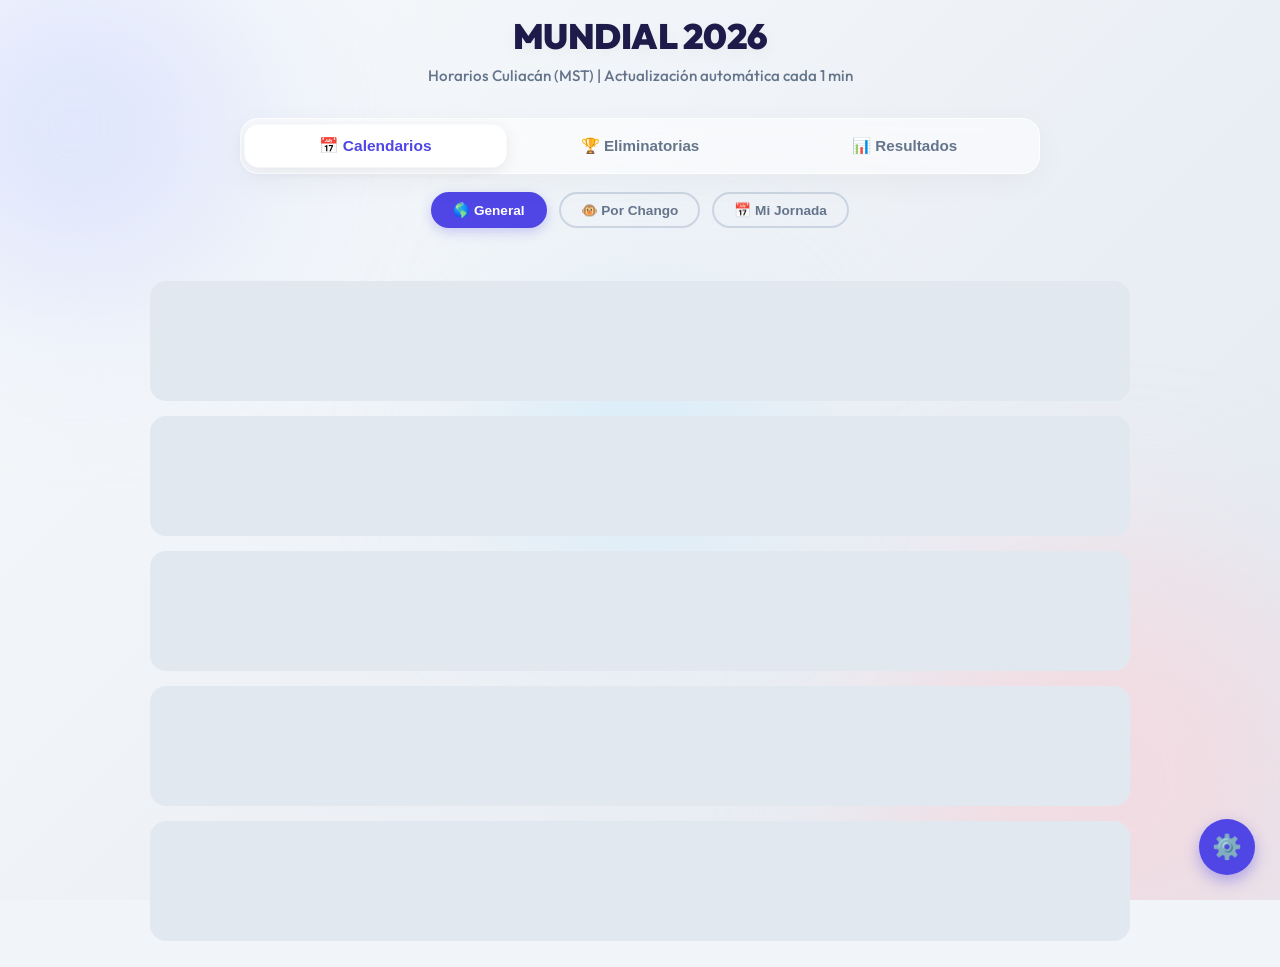
==== index.html @ 0453f8b0 "se agrega arquitectura de carpetas" ====
<!DOCTYPE html>
<html lang="es">
<head>
    <meta charset="UTF-8">
    <meta name="viewport" content="width=device-width, initial-scale=1.0, maximum-scale=1.0, user-scalable=no, viewport-fit=cover">
    <meta name="mobile-web-app-capable" content="yes">
    <meta name="apple-mobile-web-app-status-bar-style" content="black-translucent">
    <title>Quiniela Mundial 2026</title>
    
    <link rel="stylesheet" href="style.css">
    
    <link rel="manifest" href="public/manifest.json">
    <meta name="theme-color" content="#f1f5f9">
    <meta name="apple-mobile-web-app-capable" content="yes">
    <meta name="apple-mobile-web-app-status-bar-style" content="black-translucent">
    <meta name="apple-mobile-web-app-title" content="Mundial 2026">
    
    <link rel="apple-touch-icon" sizes="60x60" href="/icons/ios/60.png">
    <link rel="apple-touch-icon" sizes="76x76" href="/icons/ios/76.png">
    <link rel="apple-touch-icon" sizes="120x120" href="/icons/ios/120.png">
    <link rel="apple-touch-icon" sizes="152x152" href="/icons/ios/152.png">
    <link rel="apple-touch-icon" sizes="167x167" href="/icons/ios/167.png">
    <link rel="apple-touch-icon" sizes="180x180" href="/icons/ios/180.png">

    <script src="https://www.gstatic.com/firebasejs/10.7.1/firebase-app-compat.js"></script>
    <script src="https://www.gstatic.com/firebasejs/10.7.1/firebase-messaging-compat.js"></script>
    <script src="https://cdn.jsdelivr.net/npm/chart.js"></script>
    <script src="https://cdn.jsdelivr.net/npm/canvas-confetti@1.6.0/dist/confetti.browser.min.js"></script>
</head>
<body>

<div class="bg-orbs">
    <div class="orb orb-1"></div>
    <div class="orb orb-2"></div>
    <div class="orb orb-3"></div>
</div>

<!-- Overlay de carga eliminado en favor de Skeleton Screens -->

<div id="celebracion-modal" class="celebracion-overlay">
    <div class="celebracion-content">
        <h2 id="cel-titulo"><span id="cel-titulo-texto"></span> <span id="cel-titulo-emoji"></span></h2>
        <div class="cel-sticker-container">
            <img id="cel-sticker" src="" alt="Celebration Sticker" style="display: none;">
        </div>
        <p id="cel-mensaje"></p>
        <button class="cel-btn-cerrar" onclick="cerrarCelebracion()">¡Genial!</button>
    </div>
</div>

<div id="partialLoader" class="partial-loader">
    <div class="spinner-small"></div>
    <span>Actualizando...</span>
</div>

<div class="header-container">
    <h1>Mundial 2026</h1>
    <div class="subtitle">Horarios Culiacán (MST) | Actualización automática cada 1 min</div>
</div>

<div class="nav-container">
    <div class="main-tabs">
        <div class="tabs-principales">
            <button class="m-tab active" id="m-calendarios" onclick="setMain('calendarios')">📅 Calendarios</button>
            <button class="m-tab" id="m-eliminatorias" onclick="setMain('eliminatorias')">🏆 Eliminatorias</button>
            <button class="m-tab" id="m-resultados" onclick="setMain('resultados')">📊 Resultados</button>
        </div>
    </div>
    
    <!-- Sub-tabs para Calendarios (incluye General, Por Chango y Mi Jornada) -->
    <div class="sub-tabs" id="sub-calendarios">
        <button class="s-tab active" id="s-cal-general" onclick="setSub('cal-general')">🌎 General</button>
        <button class="s-tab" id="s-cal-chango" onclick="setSub('cal-chango')">🐵 Por Chango</button>
        <button class="s-tab" id="s-cal-mijornada" onclick="setSub('cal-mijornada')">📅 Mi Jornada</button>
    </div>
    
    <!-- Sub-tabs para Resultados -->
    <div class="sub-tabs" id="sub-resultados" style="display: none;">
        <button class="s-tab active" id="s-res-grupos" onclick="setSub('res-grupos')">🎯 Grupos</button>
        <button class="s-tab" id="s-res-chango" onclick="setSub('res-chango')">📈 Por Chango</button>
    </div>
</div>

<div class="contenedor-vistas">
    
    <!-- Vista General (Calendario) -->
    <div id="vista-cal-general" class="vista active">
        <div class="skeleton-wrapper">
            <div class="skeleton-card"></div>
            <div class="skeleton-card"></div>
            <div class="skeleton-card"></div>
            <div class="skeleton-card"></div>
            <div class="skeleton-card"></div>
        </div>
    </div>
    
    <!-- Vista Por Chango (Calendario) -->
    <div id="vista-cal-chango" class="vista">
        <details class="chango-seccion" id="sec-Jona"><summary>🐵 Jona (18 Partidos)</summary><div class="lista-partidos-chango" id="lista-pers-Jona"></div></details>
        <details class="chango-seccion" id="sec-David"><summary>🦍 David (18 Partidos)</summary><div class="lista-partidos-chango" id="lista-pers-David"></div></details>
        <details class="chango-seccion" id="sec-Raúl"><summary>🦧 Raúl (18 Partidos)</summary><div class="lista-partidos-chango" id="lista-pers-Raúl"></div></details>
        <details class="chango-seccion" id="sec-Sergio"><summary>🐒 Sergio (18 Partidos)</summary><div class="lista-partidos-chango" id="lista-pers-Sergio"></div></details>
    </div>
    
    <!-- Vista Mi Jornada (ahora como sub-vista de Calendarios) -->
    <div id="vista-cal-mijornada" class="vista">
        <div class="seccion-contenedor">
            <h3 class="seccion-titulo">📅 Próximos partidos</h3>
            <div class="selector-chango" id="selector-chango">
                <button class="btn-chango" data-chango="Jona" onclick="seleccionarChango('Jona')">🐵 Jona</button>
                <button class="btn-chango" data-chango="David" onclick="seleccionarChango('David')">🦍 David</button>
                <button class="btn-chango" data-chango="Raúl" onclick="seleccionarChango('Raúl')">🦧 Raúl</button>
                <button class="btn-chango" data-chango="Sergio" onclick="seleccionarChango('Sergio')">🐒 Sergio</button>
            </div>
            <div id="proximos-partidos-container" class="proximos-partidos"></div>
        </div>
    </div>
    
    <!-- Vista Eliminatorias -->
    <div id="vista-cal-eliminatorias" class="vista">
        <!-- Bracket (arriba) -->
        <div class="bracket-wrapper" id="bracket-wrapper">
            <!-- Bracket generado por JS -->
        </div>
        <!-- Estadísticas (abajo) -->
        <div class="seccion-contenedor" id="estadisticas-eliminatorias" style="margin-top: 25px;">
            <h3 class="seccion-titulo">📊 Equipos por Chango en Eliminatorias</h3>
            <div id="eliminatorias-stats-container"></div>
        </div>
    </div>

    
    <!-- Vista Grupos (Resultados) -->
    <div id="vista-res-grupos" class="vista"></div>
    
    <!-- Vista Por Chango (Resultados) -->
    <div id="vista-res-chango" class="vista">
        <div class="seccion-contenedor">
            <h3 class="seccion-titulo">📈 Evolución de Puntos</h3>
            <div style="height: 300px; position: relative;">
                <canvas id="chart-evolucion"></canvas>
            </div>
        </div>
        <div class="seccion-grid-charts">
            <div class="seccion-contenedor">
                <h3 class="seccion-titulo">⚽ Balance de Goles</h3>
                <div style="height: 250px; position: relative;">
                    <canvas id="chart-goles"></canvas>
                </div>
            </div>
            <div class="seccion-contenedor">
                <h3 class="seccion-titulo">🏆 Rendimiento Global</h3>
                <div id="grafica-changos"></div>
            </div>
        </div>
        <div class="seccion-contenedor">
            <h3 class="seccion-titulo">📊 Tabla General</h3>
            <div style="overflow-x:auto;">
                <table class="tabla-stats">
                    <thead><tr><th style="text-align:left;">Chango</th><th>PJ</th><th>G</th><th>E</th><th>P</th><th>GF</th><th>DG</th><th>Pts</th></tr></thead>
                    <tbody id="tabla-body-changos"></tbody>
                </table>
            </div>
        </div>
        <div class="seccion-contenedor" id="estadisticas-avanzadas">
            <h3 class="seccion-titulo">📈 Stats Avanzadas</h3>
            <div id="stats-avanzadas-container"></div>
            <div id="curiosidades-container"></div>
        </div>
    </div>
    
    <!-- Antigua vista Mi Jornada ya no se usa como principal, la reemplazamos por cal-mijornada -->
</div>

<script src="src/data/basedatosH2H.js"></script>
<script src="src/data/dic.js"></script>
<script src="src/data/equiposdatos.js"></script>
<script src="src/services/rawcalendario.js"></script>
<script>
    // ==================== LÓGICA PRINCIPAL ====================
    let resultadosEnVivo = {};
    let horariosJSON = {};
    let sedesJSON = {};
    let eliminatoriasDatos = { R32: [], R16: [], QF: [], SF: [], F: [] };
    let intervalAutoActualizar;
    let chartEvolucion = null;
    let chartGoles = null;
    let partidosPorChangoDetalle = {};
    let climaSedes = {};
    let equiposEliminadosGlobal = new Set();

    const coordenadasCiudades = {
        "mexico city": { lat: 19.4326, lon: -99.1332, name: "Mexico City" },
        "ciudad de méxico": { lat: 19.4326, lon: -99.1332, name: "Mexico City" },
        "mexico df": { lat: 19.4326, lon: -99.1332, name: "Mexico City" },
        "guadalajara": { lat: 20.6790, lon: -103.3496, name: "Guadalajara" },
        "zapopan": { lat: 20.6790, lon: -103.3496, name: "Guadalajara" },
        "monterrey": { lat: 25.6866, lon: -100.3161, name: "Monterrey" },
        "guadalupe": { lat: 25.6866, lon: -100.3161, name: "Monterrey" },
        "vancouver": { lat: 49.2827, lon: -123.1207, name: "Vancouver" },
        "toronto": { lat: 43.6532, lon: -79.3832, name: "Toronto" },
        "new york": { lat: 40.8340, lon: -74.0971, name: "New York/New Jersey" },
        "new jersey": { lat: 40.8340, lon: -74.0971, name: "New York/New Jersey" },
        "east rutherford": { lat: 40.8340, lon: -74.0971, name: "New York/New Jersey" },
        "dallas": { lat: 32.7357, lon: -97.1081, name: "Dallas" },
        "arlington": { lat: 32.7357, lon: -97.1081, name: "Dallas" },
        "kansas city": { lat: 39.0997, lon: -94.5786, name: "Kansas City" },
        "houston": { lat: 29.7604, lon: -95.3698, name: "Houston" },
        "atlanta": { lat: 33.7490, lon: -84.3880, name: "Atlanta" },
        "los angeles": { lat: 33.9617, lon: -118.3531, name: "Los Angeles" },
        "inglewood": { lat: 33.9617, lon: -118.3531, name: "Los Angeles" },
        "philadelphia": { lat: 39.9526, lon: -75.1652, name: "Philadelphia" },
        "seattle": { lat: 47.6062, lon: -122.3321, name: "Seattle" },
        "san francisco": { lat: 37.3541, lon: -121.9552, name: "San Francisco Bay Area" },
        "santa clara": { lat: 37.3541, lon: -121.9552, name: "San Francisco Bay Area" },
        "boston": { lat: 42.0654, lon: -71.2484, name: "Boston" },
        "foxborough": { lat: 42.0654, lon: -71.2484, name: "Boston" },
        "miami": { lat: 25.9420, lon: -80.2456, name: "Miami" },
        "miami gardens": { lat: 25.9420, lon: -80.2456, name: "Miami" }
    };

    function calcularEquiposEliminados() {
        equiposEliminadosGlobal.clear();
        
        Object.values(eliminatoriasPorMatchNumber).forEach(p => {
            if (p.status === 'FINISHED' && p.home && p.away) {
                const t1Normal = traducirEquipo(p.home);
                const t2Normal = traducirEquipo(p.away);
                
                // Verificamos si hubo penales
                if (p.hPen !== null && p.aPen !== null) {
                    if (p.hPen > p.aPen) equiposEliminadosGlobal.add(t2Normal);
                    else if (p.aPen > p.hPen) equiposEliminadosGlobal.add(t1Normal);
                } else {
                    // Verificamos goles regulares o prórroga
                    if (p.hScore > p.aScore) equiposEliminadosGlobal.add(t2Normal);
                    else if (p.aScore > p.hScore) equiposEliminadosGlobal.add(t1Normal);
                }
            }
        });
    }

    function buscarCoordenadas(ciudad) {
        if (!ciudad) return null;
        const norm = ciudad.toLowerCase().trim();
        for (let key in coordenadasCiudades) {
            if (norm.includes(key) || key.includes(norm)) {
                return coordenadasCiudades[key];
            }
        }
        return null;
    }

    function obtenerClimaParaSede(sede) {
        if (!sede) return null;
        const coord = buscarCoordenadas(sede);
        if (!coord) return null;
        return climaSedes[coord.name] || null;
    }

    function obtenerIconoClima(codigo) {
        if (codigo === 0) return { icon: '☀️', desc: 'Despejado' };
        if ([1, 2, 3].includes(codigo)) return { icon: '⛅', desc: 'Nublado' };
        if ([45, 48].includes(codigo)) return { icon: '🌫️', desc: 'Niebla' };
        if ([51, 53, 55, 56, 57, 61, 63, 65, 66, 67, 80, 81, 82].includes(codigo)) return { icon: '🌧️', desc: 'Lluvia' };
        if ([71, 73, 75, 77, 85, 86].includes(codigo)) return { icon: '❄️', desc: 'Nieve' };
        if ([95, 96, 99].includes(codigo)) return { icon: '⛈️', desc: 'Tormenta' };
        return { icon: '🌡️', desc: 'Clima' };
    }

    async function cargarClimaSedes() {
        const cached = localStorage.getItem('climaSedesCache');
        if (cached) {
            try {
                const parsed = JSON.parse(cached);
                if (Date.now() - parsed.timestamp < 30 * 60 * 1000) { // 30 minutos
                    Object.assign(climaSedes, parsed.data);
                    actualizarBadgesClima();
                    return;
                }
            } catch (e) {}
        }

        const ciudadesUnicasMap = {};
        for (let key in coordenadasCiudades) {
            const c = coordenadasCiudades[key];
            ciudadesUnicasMap[c.name] = { lat: c.lat, lon: c.lon };
        }
        const ciudades = Object.keys(ciudadesUnicasMap).map(name => ({ name, ...ciudadesUnicasMap[name] }));
        
        try {
            const lats = ciudades.map(c => c.lat).join(',');
            const lons = ciudades.map(c => c.lon).join(',');
            const response = await fetch(`https://api.open-meteo.com/v1/forecast?latitude=${lats}&longitude=${lons}&current_weather=true`);
            if (!response.ok) throw new Error("Error en Open-Meteo");
            const data = await response.json();
            
            const results = Array.isArray(data) ? data : [data];
            results.forEach((res, index) => {
                if (res && res.current_weather) {
                    const c = ciudades[index];
                    const infoClima = obtenerIconoClima(res.current_weather.weathercode);
                    climaSedes[c.name] = {
                        temp: Math.round(res.current_weather.temperature),
                        icon: infoClima.icon,
                        desc: infoClima.desc
                    };
                }
            });
            localStorage.setItem('climaSedesCache', JSON.stringify({ timestamp: Date.now(), data: climaSedes }));
            actualizarBadgesClima();
        } catch (error) {
            console.error("Error al cargar clima:", error);
        }
    }

    function actualizarBadgesClima() {
        document.querySelectorAll('.clima-badge-inline').forEach(span => {
            const sede = span.getAttribute('data-sede');
            const climaInfo = obtenerClimaParaSede(sede);
            if (climaInfo) {
                span.innerHTML = ` <span class="clima-badge-item" title="${climaInfo.desc}">${climaInfo.icon} ${climaInfo.temp}°C</span>`;
                span.style.opacity = '1';
            }
        });
    }
    
    function renderizarBracketDefinitivo() {
        const wrapper = document.getElementById('bracket-wrapper');
        if (!wrapper) return;

        // EL MAPA MAESTRO: Completamente infalible.
        // Usamos los números oficiales (MatchNumber) agrupados exactamente como la FIFA los cruza.
        const layout = [
            { nombre: '16vos (Izq)', clase: 'col-16-izq', partidos: [74, 77, 73, 75, 83, 84, 81, 82] },
            { nombre: '8vos (Izq)',  clase: 'col-8-izq',  partidos: [89, 90, 93, 94] },
            { nombre: '4tos (Izq)',  clase: 'col-4-izq',  partidos: [97, 98] },
            { nombre: 'Semi (Izq)',  clase: 'col-2-izq',  partidos: [101] },
            { nombre: 'FINAL',       clase: 'col-final',  partidos: [104, 103] },
            { nombre: 'Semi (Der)',  clase: 'col-2-der',  partidos: [102] },
            { nombre: '4tos (Der)',  clase: 'col-4-der',  partidos: [99, 100] },
            { nombre: '8vos (Der)',  clase: 'col-8-der',  partidos: [91, 92, 95, 96] },
            { nombre: '16vos (Der)', clase: 'col-16-der', partidos: [76, 78, 79, 80, 86, 88, 85, 87] }
        ];

        let html = '';

        layout.forEach(col => {
            html += `<div class="bracket-column ${col.clase}">
                        <div class="bracket-column-title">${col.nombre}</div>`;

            col.partidos.forEach(matchNum => {
                if (matchNum === 103) {
                    html += `<div style="text-align:center; font-size:0.7rem; font-weight:bold; color:#666; margin: 15px 0 5px 0; text-transform: uppercase;">3er Lugar</div>`;
                }
                const p = eliminatoriasPorMatchNumber[matchNum];

                if (p) {
                    // Si el equipo ya clasificó, mostramos su nombre. Si no, mostramos el código (Ej. 1A, W73)
                    const t1 = p.home || p.phA || 'TBD';
                    const t2 = p.away || p.phB || 'TBD';

                    // Buscamos a los dueños y las banderas (funcionará perfecto porque 't1' ya viene en español)
                    function buscarEquipo(nombre) {
                        if (equiposDatos[nombre]) return equiposDatos[nombre];
                        // Intenta buscar ignorando acentos o variaciones leves
                        const claveNormalizada = Object.keys(equiposDatos).find(key => 
                            key.toLowerCase().normalize("NFD").replace(/[\u0300-\u036f]/g, "") === 
                            nombre.toLowerCase().normalize("NFD").replace(/[\u0300-\u036f]/g, "")
                        );
                        return equiposDatos[claveNormalizada] || null;
                    }

                    const t1Normal = traducirEquipo(t1);
                    const t2Normal = traducirEquipo(t2);

                    // Dentro del bucle de partidos:
                    const eq1 = buscarEquipo(t1Normal);
                    const eq2 = buscarEquipo(t2Normal);

                    const c1 = eq1 ? eq1.d : '';
                    const c2 = eq2 ? eq2.d : '';
                    const b1 = eq1 ? eq1.c : '';
                    const b2 = eq2 ? eq2.c : '';

                    const scr1 = p.hScore !== null ? p.hScore : '-';
                    const scr2 = p.aScore !== null ? p.aScore : '-';

                    // Aprovechamos tus clases CSS nativas (d-Jona, d-David, etc.)
                    let badge1 = c1 ? `<span class="bracket-chango-badge d-${c1}" style="font-size:0.6rem; padding:2px 4px; border-radius:4px; margin-left:5px;">${c1}</span>` : '';
                    let badge2 = c2 ? `<span class="bracket-chango-badge d-${c2}" style="font-size:0.6rem; padding:2px 4px; border-radius:4px; margin-left:5px;">${c2}</span>` : '';

                    let clsW1 = (p.hScore > p.aScore && p.status === 'FINISHED') ? 'winner' : '';
                    let clsW2 = (p.aScore > p.hScore && p.status === 'FINISHED') ? 'winner' : '';

                    // Agregamos la lógica para mostrar penales si existieron
                    let penalesHtml = '';
                    if (p.hPen !== null && p.aPen !== null) {
                        penalesHtml = `<div style="font-size:0.65rem; color:#888; text-align:center; margin-top:2px;">(Penales: ${p.hPen} - ${p.aPen})</div>`;
                        if (p.hPen > p.aPen) { clsW1 = 'winner'; clsW2 = ''; }
                        else if (p.aPen > p.hPen) { clsW2 = 'winner'; clsW1 = ''; }
                    }

                    const classElim1 = equiposEliminadosGlobal.has(t1Normal) ? 'equipo-eliminado' : '';
                    const classElim2 = equiposEliminadosGlobal.has(t2Normal) ? 'equipo-eliminado' : '';

                     html += `
                     <div class="bracket-match" id="bracket-match-${matchNum}">
                         <div class="bracket-team ${classElim1}">
                            ${b1 ? `<img src="https://flagcdn.com/w40/${b1}.png" class="bracket-flag" alt="${t1}">` : '<div class="bracket-flag" style="background:#eee"></div>'}
                            <span style="${!p.home ? 'color:#999; font-size:0.85rem;' : ''}">${traducirEquipo(t1)}</span> ${badge1}
                            <span class="bracket-score ${clsW1}">${scr1}</span>
                        </div>
                        <div class="bracket-team ${classElim2}">
                            ${b2 ? `<img src="https://flagcdn.com/w40/${b2}.png" class="bracket-flag" alt="${t2}">` : '<div class="bracket-flag" style="background:#eee"></div>'}
                            <span style="${!p.away ? 'color:#999; font-size:0.85rem;' : ''}">${traducirEquipo(t2)}</span> ${badge2}
                            <span class="bracket-score ${clsW2}">${scr2}</span>
                        </div>
                        ${penalesHtml}
                        ${p.status === 'LIVE' ? '<div class="bracket-info" style="color:#ef4444; font-weight:bold; font-size:0.75rem; text-align:center; margin-top:4px;">🔴 EN VIVO</div>' : ''}
                    </div>`;
                } else {
                    // Placeholder base de carga
                    html += `
                    <div class="bracket-match">
                        <div class="bracket-team"><div class="bracket-flag" style="background:#eee"></div><span style="color:#999">...</span></div>
                        <div class="bracket-team"><div class="bracket-flag" style="background:#eee"></div><span style="color:#999">...</span></div>
                    </div>`;
                }
            });
            html += `</div>`;
        });

        wrapper.innerHTML = html;
        
        // Centramos el scroll hacia la Gran Final automáticamente
        setTimeout(() => wrapper.scrollLeft = (wrapper.scrollWidth - wrapper.clientWidth) / 2, 100);
    }

    // ========== ESTADÍSTICAS DE ELIMINATORIAS POR CHANGO ==========
    function renderizarEstadisticasEliminatorias() {
        const container = document.getElementById('eliminatorias-stats-container');
        if (!container) return;

        // Definir etapas y rangos de MatchNumber
        const etapas = [
            { nombre: 'R32', min: 73, max: 88, label: '16vos' },
            { nombre: 'R16', min: 89, max: 96, label: '8vos' },
            { nombre: 'QF', min: 97, max: 100, label: '4tos' },
            { nombre: 'SF', min: 101, max: 102, label: 'Semi' },
            { nombre: 'F', min: 104, max: 104, label: 'Final' }
        ];

        const changos = ['Jona', 'David', 'Raúl', 'Sergio'];
        const emojis = { 'Jona': '🐵', 'David': '🦍', 'Raúl': '🦧', 'Sergio': '🐒' };

        // Inicializar estadísticas
        let stats = {};
        changos.forEach(ch => {
            stats[ch] = {};
            etapas.forEach(etapa => {
                stats[ch][etapa.nombre] = { vivos: 0, total: 0 };
            });
        });

        // Función auxiliar para buscar equipo
        function buscarEquipoElim(nombre) {
            if (equiposDatos[nombre]) return equiposDatos[nombre];
            const claveNormalizada = Object.keys(equiposDatos).find(key => 
                key.toLowerCase().normalize("NFD").replace(/[\u0300-\u036f]/g, "") === 
                nombre.toLowerCase().normalize("NFD").replace(/[\u0300-\u036f]/g, "")
            );
            return equiposDatos[claveNormalizada] || null;
        }

        // Recorrer todos los partidos de eliminatorias
        for (let matchNum in eliminatoriasPorMatchNumber) {
            const p = eliminatoriasPorMatchNumber[matchNum];
            if (!p) continue;
            const num = parseInt(matchNum, 10);
            // Determinar etapa por número de partido
            let etapaNombre = null;
            for (let e of etapas) {
                if (num >= e.min && num <= e.max) {
                    etapaNombre = e.nombre;
                    break;
                }
            }
            if (!etapaNombre) continue;

            // Equipos involucrados en el partido
            const equipos = [];
            if (p.home) equipos.push(p.home);
            if (p.away) equipos.push(p.away);

            equipos.forEach(equipo => {
                const eqInfo = buscarEquipoElim(traducirEquipo(equipo));
                if (!eqInfo) return;
                const chango = eqInfo.d;
                if (!chango || !stats[chango]) return;
                // Incrementar total
                stats[chango][etapaNombre].total++;
                // Si no está eliminado, contar como vivo
                if (!equiposEliminadosGlobal.has(traducirEquipo(equipo))) {
                    stats[chango][etapaNombre].vivos++;
                }
            });
        }

        // Generar HTML
        let html = `<div class="eliminatorias-stats-grid">`;

        // Cabecera
        html += `<div class="eliminatorias-stats-header">
                    <span>Chango</span>
                    ${etapas.map(e => `<span class="ronda-header">${e.label}</span>`).join('')}
                </div>`;

        // Filas por chango
        changos.forEach(ch => {
            html += `<div class="eliminatorias-stats-row">`;
            html += `<span class="eliminatorias-chango"><span class="chango-emoji">${emojis[ch]}</span> ${ch}</span>`;
            etapas.forEach(etapa => {
                const data = stats[ch][etapa.nombre];
                const vivos = data.vivos;
                const total = data.total;
                // Si total es 0, mostrar un guion
                const display = total > 0 ? `<span class="vivos">${vivos}</span><span class="total">/${total}</span>` : '—';
                html += `<span class="eliminatorias-count">${display}</span>`;
            });
            html += `</div>`;
        });

        html += `</div>`;
        container.innerHTML = html;
    }

    // Inicialización
    // Variables para estado anterior de estadísticas (notificaciones)
    let estadisticasAnteriores = null;
    let rachasAnteriores = null;
    let liderAnterior = null;
    let ultimoPartidoDelDia = {};

    const OBFUSCATED_CONFIG = "[base64]"; // string largo
    const SECRET_KEY = "MiClaveSecreta2026!";

    // Función de desofuscación
    function xorDecrypt(encryptedText, key) {
        let result = '';
        for (let i = 0; i < encryptedText.length; i++) {
            const charCode = encryptedText.charCodeAt(i) ^ key.charCodeAt(i % key.length);
            result += String.fromCharCode(charCode);
        }
        return result;
    }

    function getFirebaseConfig() {
        try {
            // Decodificar Base64 -> texto cifrado
            const encrypted = atob(OBFUSCATED_CONFIG);
            // Descifrar XOR -> JSON string
            const decrypted = xorDecrypt(encrypted, SECRET_KEY);
            // Parsear objeto
            return JSON.parse(decrypted);
        } catch (error) {
            console.error('Error al desofuscar la configuración:', error);
            return null;
        }
    }

    const firebaseConfig = getFirebaseConfig();
    if (!firebase.apps.length) {
        firebase.initializeApp(firebaseConfig);
    }
    const messaging = firebase.messaging();

    let serviceWorkerRegistration = null;

    async function registrarServiceWorker() {
        if ('serviceWorker' in navigator) {
            try {
                const registration = await navigator.serviceWorker.register('./firebase-messaging-sw.js');
                console.log('Service Worker registrado:', registration);
                serviceWorkerRegistration = registration;
            } catch (err) {
                console.error('Error al registrar SW:', err);
            }
        }
    }
    registrarServiceWorker();

    async function solicitarPermisoFCM() {
        try {
            if (!('Notification' in window)) {
                alert('Tu navegador no soporta notificaciones push.');
                return;
            }
            const permission = await Notification.requestPermission();
            if (permission !== 'granted') {
                alert('Necesitas permitir las notificaciones para recibir alertas');
                return;
            }
            if (!serviceWorkerRegistration) {
                await new Promise(resolve => setTimeout(resolve, 1000));
                if (!serviceWorkerRegistration) {
                    alert('El Service Worker no está listo. Intenta de nuevo en unos segundos.');
                    return;
                }
            }
            const vapidKey = 'BJYFgBfPbfuj6CIrLfgoSACHMTMHamp2X15xWiBVugFh0E5iP7IDqiNpT4U6nrJ7i4prC0haHd54Dn0mtxN0j40';
            const token = await messaging.getToken({ vapidKey, serviceWorkerRegistration });
            if (token) {
                console.log('Token FCM:', token);
                localStorage.setItem('fcm_token', token);
                alert('✅ Notificaciones push activadas correctamente');
            } else {
                alert('No se pudo obtener el token. Revisa la configuración.');
            }
        } catch (error) {
            console.error('Error al obtener token FCM:', error);
            alert('Error al activar notificaciones: ' + error.message);
        }
    }

    function enviarNotificacionLocal(titulo, cuerpo, tipo = 'general') {
        if (!('Notification' in window)) return;
        if (Notification.permission !== 'granted') return;
        if (document.visibilityState === 'visible') {
            new Notification(titulo, { body: cuerpo, icon: 'https://flagcdn.com/w160/mx.png' });
        } else {
            if (navigator.serviceWorker && navigator.serviceWorker.ready) {
                navigator.serviceWorker.ready.then(registration => {
                    registration.showNotification(titulo, {
                        body: cuerpo,
                        icon: 'https://flagcdn.com/w160/mx.png',
                        badge: 'https://flagcdn.com/w160/mx.png',
                        vibrate: [200, 100, 200]
                    });
                }).catch(err => console.error('Error con SW:', err));
            } else {
                new Notification(titulo, { body: cuerpo });
            }
        }
    }

    // Dark mode
    function toggleDarkMode() {
        document.body.classList.toggle('dark-mode');
        const isDark = document.body.classList.contains('dark-mode');
        document.querySelectorAll('.dark-mode-toggle').forEach(btn => {
            btn.textContent = isDark ? '☀️' : '🌙';
        });
        localStorage.setItem('darkMode', isDark);
    }
    if (localStorage.getItem('darkMode') === 'true') {
        document.body.classList.add('dark-mode');
        document.querySelectorAll('.dark-mode-toggle').forEach(btn => {
            btn.textContent = '☀️';
        });
    }

    function mostrarLoaderParcial(mostrar) {
        const loader = document.getElementById('partialLoader');
        if (loader) {
            if (mostrar) loader.classList.add('visible');
            else loader.classList.remove('visible');
        }
    }

    function traducirEquipo(nombreIngles) {
        if (!nombreIngles) return null;
        if (dic[nombreIngles]) return dic[nombreIngles];
        /* console.warn(`Nombre de equipo no traducido: ${nombreIngles}`); */
        return nombreIngles;
    }

    function renderizarGraficas(resultadosFinalizados, equiposDatos) {
        const changos = ['Jona', 'David', 'Raúl', 'Sergio'];
        
        // Colores que coinciden con style.css
        const colores = {
            'Jona': '#ef4444',   // Rojo
            'David': '#10b981',  // Esmeralda
            'Raúl': '#3b82f6',   // Azul
            'Sergio': '#f59e0b'  // Ámbar
        };

        // 1. Evolución de Puntos
        const resOrdenados = [...resultadosFinalizados].sort((a,b) => new Date(a.fecha) - new Date(b.fecha));
        let puntosAcumulados = { Jona: [0], David: [0], Raúl: [0], Sergio: [0] };

        resOrdenados.forEach(res => {
            const c1 = equiposDatos[res.t1]?.d;
            const c2 = equiposDatos[res.t2]?.d;
            
            const lastPts = {
                Jona: puntosAcumulados.Jona[puntosAcumulados.Jona.length - 1],
                David: puntosAcumulados.David[puntosAcumulados.David.length - 1],
                Raúl: puntosAcumulados.Raúl[puntosAcumulados.Raúl.length - 1],
                Sergio: puntosAcumulados.Sergio[puntosAcumulados.Sergio.length - 1]
            };

            puntosAcumulados.Jona.push(lastPts.Jona + (c1 === 'Jona' ? (res.g1 > res.g2 ? 3 : res.g1 === res.g2 ? 1 : 0) : (c2 === 'Jona' ? (res.g2 > res.g1 ? 3 : res.g1 === res.g2 ? 1 : 0) : 0)));
            puntosAcumulados.David.push(lastPts.David + (c1 === 'David' ? (res.g1 > res.g2 ? 3 : res.g1 === res.g2 ? 1 : 0) : (c2 === 'David' ? (res.g2 > res.g1 ? 3 : res.g1 === res.g2 ? 1 : 0) : 0)));
            puntosAcumulados.Raúl.push(lastPts.Raúl + (c1 === 'Raúl' ? (res.g1 > res.g2 ? 3 : res.g1 === res.g2 ? 1 : 0) : (c2 === 'Raúl' ? (res.g2 > res.g1 ? 3 : res.g1 === res.g2 ? 1 : 0) : 0)));
            puntosAcumulados.Sergio.push(lastPts.Sergio + (c1 === 'Sergio' ? (res.g1 > res.g2 ? 3 : res.g1 === res.g2 ? 1 : 0) : (c2 === 'Sergio' ? (res.g2 > res.g1 ? 3 : res.g1 === res.g2 ? 1 : 0) : 0)));
        });

        const labels = puntosAcumulados.Jona.map((_, i) => i === 0 ? 'Ini' : `P${i}`);

        if (chartEvolucion) chartEvolucion.destroy();
        const ctxEvol = document.getElementById('chart-evolucion').getContext('2d');
        chartEvolucion = new Chart(ctxEvol, {
            type: 'line',
            data: {
                labels: labels,
                datasets: changos.map(ch => ({
                    label: ch,
                    data: puntosAcumulados[ch],
                    borderColor: colores[ch],
                    backgroundColor: colores[ch] + '22',
                    tension: 0.3,
                    pointRadius: 2
                }))
            },
            options: {
                responsive: true,
                maintainAspectRatio: false,
                plugins: { legend: { position: 'bottom', labels: { boxWidth: 12, font: { size: 10 } } } },
                scales: { 
                    y: { beginAtZero: true, ticks: { stepSize: 3, font: { size: 10 } } },
                    x: { ticks: { font: { size: 9 } } }
                }
            }
        });

        // 2. Balance de Goles
        let golesFavor = { Jona: 0, David: 0, Raúl: 0, Sergio: 0 };
        let golesContra = { Jona: 0, David: 0, Raúl: 0, Sergio: 0 };

        resultadosFinalizados.forEach(res => {
            const c1 = equiposDatos[res.t1]?.d;
            const c2 = equiposDatos[res.t2]?.d;
            if (c1) { golesFavor[c1] += res.g1; golesContra[c1] += res.g2; }
            if (c2) { golesFavor[c2] += res.g2; golesContra[c2] += res.g1; }
        });

        if (chartGoles) chartGoles.destroy();
        const ctxGoles = document.getElementById('chart-goles').getContext('2d');
        chartGoles = new Chart(ctxGoles, {
            type: 'bar',
            data: {
                labels: changos,
                datasets: [
                    {
                        label: 'Favor',
                        data: changos.map(ch => golesFavor[ch]),
                        backgroundColor: '#10b981'
                    },
                    {
                        label: 'Contra',
                        data: changos.map(ch => golesContra[ch]),
                        backgroundColor: '#ef4444'
                    }
                ]
            },
            options: {
                responsive: true,
                maintainAspectRatio: false,
                plugins: { legend: { position: 'bottom', labels: { boxWidth: 12, font: { size: 10 } } } },
                scales: { 
                    y: { beginAtZero: true, ticks: { font: { size: 10 } } },
                    x: { ticks: { font: { size: 10 } } }
                }
            }
        });
    }

    async function actualizarResultados(manual = false, fromCache = false, rawData = null) {
        const estadoAnterior = JSON.parse(JSON.stringify(resultadosEnVivo));
        if (manual) {
            mostrarLoaderParcial(true);
        } else if (!fromCache) {
            mostrarLoaderParcial(true);
        }
        try {
            let data;
            if (fromCache && rawData) {
                data = rawData;
            } else {
                const response = await fetch("https://play.fifa.com/json/fantasy/rounds.json");
                if (!response.ok) throw new Error(`HTTP ${response.status}`);
                data = await response.json();
                localStorage.setItem('fifaRoundsCache', JSON.stringify(data));
            }
            const nuevosResultados = {};
            const nuevosHorarios = {};
            const sedesJSON_tmp = {};
            const nuevosEliminatorias = { R32: [], R16: [], QF: [], SF: [], F: [] };
            for (const ronda of data) {
                if (!ronda.tournaments || !Array.isArray(ronda.tournaments)) continue;
                for (const m of ronda.tournaments) {
                    const local = traducirEquipo(m.homeSquadName);
                    const visita = traducirEquipo(m.awaySquadName);
                    if (!local || !visita) continue;
                    const status = (m.status || '').toUpperCase();
                    const isComplete = ['COMPLETE', 'FINISHED', 'PLAYED'].includes(status);
                    const isLive = ['PLAYING', 'LIVE', 'IN_PROGRESS'].includes(status);
                    const isKnockout = ['R32', 'R16', 'QF', 'SF', 'F'].includes(ronda.stage); // Identificador de fase eliminatoria
                    const key = `${local}-${visita}`;

                    if (m.date) nuevosHorarios[key] = new Date(m.date);
                    if (m.venueCity) sedesJSON_tmp[key] = m.venueCity;

                    if (isComplete) {
                        nuevosResultados[key] = { g1: parseInt(m.homeScore,10), g2: parseInt(m.awayScore,10), status: 'FINISHED', minute: null, isLive: false, isKnockout: isKnockout };
                    } else if (isLive && m.homeScore !== null && m.awayScore !== null) {
                        nuevosResultados[key] = { g1: parseInt(m.homeScore,10), g2: parseInt(m.awayScore,10), status: 'LIVE', minute: m.minutes || 0, isLive: true, isKnockout: isKnockout };
                    } else {
                        nuevosResultados[key] = { status: 'SCHEDULED', isLive: false, isKnockout: isKnockout };
                    }
                    
                    // Almacenar datos para la llave de eliminatorias
                    if (['R32', 'R16', 'QF', 'SF', 'F'].includes(ronda.stage)) {
                        nuevosEliminatorias[ronda.stage].push({
                            id: m.id,
                            home: local || 'TBD',
                            homeOrig: m.homeSquadName || 'TBD',
                            away: visita || 'TBD',
                            awayOrig: m.awaySquadName || 'TBD',
                            hScore: m.homeScore,
                            aScore: m.awayScore,
                            status: status,
                            isLive: isLive
                        });
                    }
                }
            }
            
            // Notificaciones de partidos
            for (const key in nuevosResultados) {
                const anterior = estadoAnterior[key];
                const actual = nuevosResultados[key];
                if (anterior && actual) {
                    const [t1, t2] = key.split('-');
                    const chango1 = equiposDatos[t1]?.d || 'Desconocido';
                    const chango2 = equiposDatos[t2]?.d || 'Desconocido';
                    if (anterior.g1 !== undefined && actual.g1 !== undefined && (anterior.g1 !== actual.g1 || anterior.g2 !== actual.g2)) {
                        const nuevoGol = actual.g1 > (anterior.g1 || 0) ? t1 : (actual.g2 > (anterior.g2 || 0) ? t2 : null);
                        if (nuevoGol) {
                            const changoQueAnota = (nuevoGol === t1) ? chango1 : chango2;
                            const changoRival = (nuevoGol === t1) ? chango2 : chango1;
                            const mensaje = `⚽ ${changoQueAnota} anotó con ${nuevoGol}! (vs ${changoRival})`;
                            enviarNotificacionLocal('⚽ ¡GOL!', mensaje, 'gol');
                        }
                    }
                    if (anterior.status !== 'LIVE' && actual.status === 'LIVE') {
                        const mensaje = `🎺 Comienza ${t1} (${chango1}) vs ${t2} (${chango2})`;
                        enviarNotificacionLocal('🎺 Partido en vivo', mensaje, 'inicio');
                    }
                    if (anterior.status !== 'FINISHED' && actual.status === 'FINISHED') {
                        const resultado = `${actual.g1} - ${actual.g2}`;
                        let mensaje = `🏁 Final: ${t1} ${resultado} ${t2}`;
                        if (actual.g1 > actual.g2) mensaje += ` – ¡Victoria para ${chango1}!`;
                        else if (actual.g2 > actual.g1) mensaje += ` – ¡Victoria para ${chango2}!`;
                        else mensaje += ` – Empate entre ${chango1} y ${chango2}`;
                        enviarNotificacionLocal('🏁 Partido finalizado', mensaje, 'fin');
                    }
                }
            }

            const nuevasStatsCompleto = calcularStatsDesdeResultados(nuevosResultados, equiposDatos, nuevosHorarios);
            const nuevasStats = nuevasStatsCompleto.stats;
            const nuevasRachas = nuevasStatsCompleto.rachas;
            const ordenStats = Object.values(nuevasStats).sort((a,b) => b.pts - a.pts || (b.gf-b.gc) - (a.gf-a.gc) || b.gf - a.gf);
            const nuevoLider = ordenStats[0]?.nombre;
            
            if (liderAnterior && nuevoLider && liderAnterior !== nuevoLider) {
                const nuevoPts = nuevasStats[nuevoLider].pts;
                const anteriorPts = estadisticasAnteriores?.[liderAnterior]?.pts || 0;
                enviarNotificacionLocal('🏆 ¡Nuevo líder!', `${nuevoLider} supera a ${liderAnterior} con ${nuevoPts} puntos (antes ${anteriorPts})`, 'general');
            }
            if (rachasAnteriores) {
                for (let chango of ['Jona','David','Raúl','Sergio']) {
                    const rachaActual = nuevasRachas[chango] || [];
                    const rachaAnterior = rachasAnteriores[chango] || [];
                    if (rachaActual.length >= 3 && rachaActual.slice(-3).every(r => r === 'G') &&
                        (!rachaAnterior.length || rachaAnterior.slice(-3).some(r => r !== 'G'))) {
                        enviarNotificacionLocal('🔥 ¡Racha imparable!', `${chango} lleva 3 victorias consecutivas`, 'general');
                    }
                    if (rachaActual.length >= 2 && rachaActual.slice(-2).every(r => r === 'P') &&
                        (!rachaAnterior.length || rachaAnterior.slice(-2).some(r => r !== 'P'))) {
                        enviarNotificacionLocal('⚠️ Mala racha', `${chango} suma 2 derrotas seguidas`, 'general');
                    }
                }
            }
            if (estadisticasAnteriores) {
                for (let chango of ['Jona','David','Raúl','Sergio']) {
                    const gfActual = nuevasStats[chango].gf;
                    const gfAnterior = estadisticasAnteriores[chango]?.gf || 0;
                    if (gfActual > gfAnterior && gfActual % 5 === 0 && gfActual !== gfAnterior) {
                        enviarNotificacionLocal('🎯 Hito de goles', `${chango} alcanzó los ${gfActual} goles a favor`, 'general');
                    }
                }
            }
            for (const key in nuevosResultados) {
                const anterior = estadoAnterior[key];
                const actual = nuevosResultados[key];
                if (anterior && actual && actual.isLive && actual.minute && actual.minute >= 85) {
                    if (anterior.g1 !== undefined && actual.g1 !== undefined && (anterior.g1 !== actual.g1 || anterior.g2 !== actual.g2)) {
                        const [t1, t2] = key.split('-');
                        const ganaLocalActual = actual.g1 > actual.g2;
                        const ganaVisitanteActual = actual.g2 > actual.g1;
                        const anteriorLocalGanaba = anterior.g1 > anterior.g2;
                        const anteriorVisitanteGanaba = anterior.g2 > anterior.g1;
                        if ((!anteriorLocalGanaba && ganaLocalActual) || (!anteriorVisitanteGanaba && ganaVisitanteActual)) {
                            const equipoGanador = ganaLocalActual ? t1 : t2;
                            const changoGanador = equiposDatos[equipoGanador]?.d || 'desconocido';
                            enviarNotificacionLocal('⏱️ Remontada agónica', `${equipoGanador} (${changoGanador}) dio vuelta al partido en el minuto ${actual.minute}`, 'gol');
                        }
                    }
                }
            }
            const hoyStr = new Date().toDateString();
            const partidosHoy = [];
            for (const key in nuevosResultados) {
                const partido = nuevosResultados[key];
                if (partido.status === 'FINISHED') {
                    const fechaPartido = getHorario(key.split('-')[0], key.split('-')[1]);
                    if (fechaPartido && fechaPartido.toDateString() === hoyStr) partidosHoy.push(key);
                }
            }
            let quedanPartidosHoy = false;
            for (const key in nuevosResultados) {
                const partido = nuevosResultados[key];
                const fechaPartido = getHorario(key.split('-')[0], key.split('-')[1]);
                if (fechaPartido && fechaPartido.toDateString() === hoyStr && (partido.status === 'SCHEDULED' || partido.status === 'LIVE')) {
                    quedanPartidosHoy = true;
                    break;
                }
            }
            if (!quedanPartidosHoy && partidosHoy.length > 0 && (!ultimoPartidoDelDia[hoyStr] || ultimoPartidoDelDia[hoyStr] !== partidosHoy.length)) {
                const totalGoles = Object.values(nuevosResultados).reduce((acc, p) => acc + (p.g1 || 0) + (p.g2 || 0), 0);
                enviarNotificacionLocal('📆 Fin de la jornada', `Hoy hubo ${partidosHoy.length} partidos, ${totalGoles} goles. Líder: ${nuevoLider} (${nuevasStats[nuevoLider]?.pts} pts)`, 'general');
                ultimoPartidoDelDia[hoyStr] = partidosHoy.length;
            }
            
            estadisticasAnteriores = JSON.parse(JSON.stringify(nuevasStats));
            rachasAnteriores = JSON.parse(JSON.stringify(nuevasRachas));
            liderAnterior = nuevoLider;
            
            resultadosEnVivo = nuevosResultados;
            horariosJSON = nuevosHorarios;
            sedesJSON = sedesJSON_tmp;
            eliminatoriasDatos = nuevosEliminatorias;
            construirInterfaz();
            renderizarBracketDefinitivo();
            renderizarEstadisticasEliminatorias();
        } catch (error) {
            console.error("Error al obtener datos FIFA:", error);
            if (!manual && !fromCache && !localStorage.getItem('fifaRoundsCache')) alert("No se pudo actualizar. Revisa tu conexión.");
        } finally {
            if (!fromCache) mostrarLoaderParcial(false);
        }
    }

    let eliminatoriasPorMatchNumber = {};

    async function cargarBracketOficial(fromCache = false, rawData = null) {
        try {
            let data;
            if (fromCache && rawData) {
                data = rawData;
            } else {
                const response = await fetch("https://api.fifa.com/api/v3/seasonbracket/season/285023?language=es");
                data = await response.json();
                localStorage.setItem('fifaBracketCache', JSON.stringify(data));
            }

            if (data.KnockoutStages) {
                data.KnockoutStages.forEach(stage => {
                    if (stage.Matches) {
                        stage.Matches.forEach(m => {
                            eliminatoriasPorMatchNumber[m.MatchNumber] = {
                                // Extraemos el nombre en español directo de la API
                                home: m.HomeTeam ? m.HomeTeam.TeamName[0].Description : null,
                                away: m.AwayTeam ? m.AwayTeam.TeamName[0].Description : null,
                                hScore: m.HomeTeamScore,
                                aScore: m.AwayTeamScore,
                                hPen: m.HomeTeamPenaltyScore, // ¡La API trae los penales!
                                aPen: m.AwayTeamPenaltyScore,
                                // Status: 0 = Finalizado
                                status: m.MatchStatus === 0 ? 'FINISHED' : (m.MatchTimeStatus === 3 ? 'LIVE' : 'SCHEDULED'),
                                phA: m.PlaceHolderA, // Ej. "W74" o "1L"
                                phB: m.PlaceHolderB  // Ej. "W77" o "3EHIJK"
                            };
                        });
                    }
                });
            }
            calcularEquiposEliminados();
            renderizarBracketDefinitivo();
        } catch(error) {
            console.error("Error al cargar el bracket oficial de la FIFA:", error);
        }
    }

    function getResult(t1, t2) {
        const key = `${t1}-${t2}`;
        if (resultadosEnVivo[key]) return resultadosEnVivo[key];
        const revKey = `${t2}-${t1}`;
        if (resultadosEnVivo[revKey]) {
            const rev = resultadosEnVivo[revKey];
            if (rev.g1 !== undefined && rev.g2 !== undefined) return { ...rev, g1: rev.g2, g2: rev.g1, status: rev.status, minute: rev.minute, isLive: rev.isLive };
            return rev;
        }
        return null;
    }

    function getHorario(t1, t2) {
        const key = `${t1}-${t2}`;
        if (horariosJSON[key]) return horariosJSON[key];
        const revKey = `${t2}-${t1}`;
        if (horariosJSON[revKey]) return horariosJSON[revKey];
        return null;
    }

    function calcularStatsDesdeResultados(resVivo, equiposData, horariosMap) {
        let stats = {
            Jona: { nombre: 'Jona', pj:0, pg:0, pe:0, pp:0, gf:0, gc:0, pts:0 },
            David: { nombre: 'David', pj:0, pg:0, pe:0, pp:0, gf:0, gc:0, pts:0 },
            Raúl: { nombre: 'Raúl', pj:0, pg:0, pe:0, pp:0, gf:0, gc:0, pts:0 },
            Sergio: { nombre: 'Sergio', pj:0, pg:0, pe:0, pp:0, gf:0, gc:0, pts:0 }
        };
        let partidosFinalizados = [];
        for (const key in resVivo) {
            const partido = resVivo[key];
            if (partido.status !== 'FINISHED' || partido.g1 === undefined || partido.isKnockout) continue;
            let [t1, t2] = key.split('-');
            if (!equiposData[t1] || !equiposData[t2]) continue;
            let g1 = partido.g1, g2 = partido.g2;
            let c1 = equiposData[t1].d, c2 = equiposData[t2].d;
            let fecha = horariosMap[key] || horariosMap[`${t2}-${t1}`] || new Date();
            partidosFinalizados.push({ t1, t2, g1, g2, fecha, c1, c2 });
            stats[c1].pj++; stats[c1].gf += g1; stats[c1].gc += g2;
            stats[c2].pj++; stats[c2].gf += g2; stats[c2].gc += g1;
            if (g1 > g2) { stats[c1].pg++; stats[c1].pts += 3; stats[c2].pp++; }
            else if (g1 < g2) { stats[c2].pg++; stats[c2].pts += 3; stats[c1].pp++; }
            else { stats[c1].pe++; stats[c1].pts += 1; stats[c2].pe++; stats[c2].pts += 1; }
        }
        let partidosPorChango = { Jona: [], David: [], Raúl: [], Sergio: [] };
        for (let p of partidosFinalizados) {
            partidosPorChango[p.c1].push({ chango: p.c1, resultado: p.g1 > p.g2 ? 'G' : (p.g1 < p.g2 ? 'P' : 'E'), fecha: p.fecha });
            partidosPorChango[p.c2].push({ chango: p.c2, resultado: p.g2 > p.g1 ? 'G' : (p.g2 < p.g1 ? 'P' : 'E'), fecha: p.fecha });
        }
        for (let c in partidosPorChango) partidosPorChango[c].sort((a,b) => a.fecha - b.fecha);
        let rachas = {};
        for (let c in partidosPorChango) rachas[c] = partidosPorChango[c].map(p => p.resultado);
        return { stats, rachas };
    }

    function renderizarInsigniaEstado(statusObj) {
        if (!statusObj || !statusObj.status) return '';
        
        // 1. Si el partido terminó (FINISHED)
        if (statusObj.status === 'FINISHED') {
            // Revisamos si trae info de penales desde el bracket
            if (statusObj.hPen !== undefined && statusObj.hPen !== null) {
                 return `<div class="status-container"><span class="badge-estado b-penales">🎯 Penales: ${statusObj.hPen} - ${statusObj.aPen}</span></div>`;
            }
            return `<div class="status-container"><span class="badge-estado b-fin">✅ Finalizado</span></div>`;
        }
        
        // 2. Si el partido está EN VIVO (LIVE)
        if (statusObj.status === 'LIVE') {
            const minutoRaw = statusObj.minute ? String(statusObj.minute).replace("'", "") : "0";
            const minutoInt = parseInt(minutoRaw, 10);
            const extra = statusObj.minute ? ` ${statusObj.minute}'` : '';
            
            // Si el minuto es mayor a 90, automáticamente es Prórroga
            if (minutoInt > 90) {
                return `<div class="status-container"><span class="badge-estado b-prorroga">⏳ PRÓRROGA${extra}</span></div>`;
            }
            // Tiempo regular
            return `<div class="status-container"><span class="badge-estado b-vivo">🔴 EN VIVO${extra}</span></div>`;
        }
        
        return '';
    }

    function esFechaPasada(fechaObj) {
        if (!fechaObj) return false;
        const hoy = new Date();
        hoy.setHours(0,0,0,0);
        const fechaComparar = new Date(fechaObj);
        fechaComparar.setHours(0,0,0,0);
        return fechaComparar < hoy;
    }

    function formatearHoraLocal(fechaISO) {
        if (!fechaISO) return "Hora por confirmar";
        return new Date(fechaISO).toLocaleTimeString('es-MX', { hour:'2-digit', minute:'2-digit', hour12:false, timeZone:'America/Mazatlan' });
    }
    function formatearFechaLocal(fechaISO) {
        if (!fechaISO) return "Fecha por confirmar";
        return new Date(fechaISO).toLocaleDateString('es-MX', { day:'numeric', month:'short', timeZone:'America/Mazatlan' }).replace('.','');
    }

    function obtenerHtmlHistorial(t1, t2) {
        let key = `${t1}-${t2}`;
        let matches = baseDatosH2H[key];
        if (!matches) { key = `${t2}-${t1}`; matches = baseDatosH2H[key]; }
        let html = `<div class="h2h-inline-panel" id="h2h-${t1}-${t2}" style="display: none;">
                        <div class="h2h-titulo">⚔️ Historial Reciente (H2H)</div>
                        <div class="h2h-list">`;
        if (!matches || matches.length === 0) {
            html += `<div class="historial-item"><p class="historial-texto" style="text-align:center;">No hay enfrentamientos previos</p></div>`;
        } else {
            matches.slice(0,5).forEach(m => {
                html += `<div class="historial-item" style="padding: 10px 12px;">
                            <div class="historial-fecha">📅 ${m.f}</div>
                            <p class="historial-texto">${m.r}</p>
                        </div>`;
            });
        }
        html += `   </div></div>`;
        return html;
    }

    function alternarTarjetaPartido(elemento) {
        const yaSeleccionado = elemento.classList.contains('seleccionado');
        document.querySelectorAll('.partido-card, .p-mini').forEach(card => card.classList.remove('seleccionado'));
        if (!yaSeleccionado) elemento.classList.add('seleccionado');
    }

    function calcularEstadisticasAvanzadas(estadisticasChangos, equiposDatos, resultadosFinalizados) {
        let partidosPorChangoFecha = { Jona: [], David: [], Raúl: [], Sergio: [] };
        for (let res of resultadosFinalizados) {
            const c1 = equiposDatos[res.t1]?.d;
            const c2 = equiposDatos[res.t2]?.d;
            if (c1) partidosPorChangoFecha[c1].push({ chango: c1, resultado: res.g1 > res.g2 ? 'G' : (res.g1 < res.g2 ? 'P' : 'E'), fecha: res.fecha });
            if (c2) partidosPorChangoFecha[c2].push({ chango: c2, resultado: res.g2 > res.g1 ? 'G' : (res.g2 < res.g1 ? 'P' : 'E'), fecha: res.fecha });
        }
        for (let c in partidosPorChangoFecha) partidosPorChangoFecha[c].sort((a,b) => a.fecha - b.fecha);
        let rachas = {};
        for (let c in partidosPorChangoFecha) rachas[c] = partidosPorChangoFecha[c].map(p => p.resultado);
        let mayorGoleadaFavor = {}, mayorGoleadaContra = {};
        for (let c in estadisticasChangos) {
            mayorGoleadaFavor[c] = { dif: 0, rival: '' };
            mayorGoleadaContra[c] = { dif: 0, rival: '' };
        }
        let mayorPaliza = { dif: -1, t1: '', t2: '', g1: 0, g2: 0, d1: '', d2: '' };
        let partidoMasGoles = { total: -1, t1: '', t2: '', g1: 0, g2: 0, d1: '', d2: '' };

        for (let res of resultadosFinalizados) {
            const c1 = equiposDatos[res.t1]?.d, c2 = equiposDatos[res.t2]?.d;
            if (c1) {
                let dif = res.g1 - res.g2;
                if (dif > mayorGoleadaFavor[c1].dif) { mayorGoleadaFavor[c1].dif = dif; mayorGoleadaFavor[c1].rival = res.t2; }
                if (-dif > mayorGoleadaContra[c1].dif) { mayorGoleadaContra[c1].dif = -dif; mayorGoleadaContra[c1].rival = res.t2; }
            }
            if (c2) {
                let dif = res.g2 - res.g1;
                if (dif > mayorGoleadaFavor[c2].dif) { mayorGoleadaFavor[c2].dif = dif; mayorGoleadaFavor[c2].rival = res.t1; }
                if (-dif > mayorGoleadaContra[c2].dif) { mayorGoleadaContra[c2].dif = -dif; mayorGoleadaContra[c2].rival = res.t1; }
            }

            // Mayor paliza del torneo (diferencia de goles)
            let difAbs = Math.abs(res.g1 - res.g2);
            if (difAbs > mayorPaliza.dif || (difAbs === mayorPaliza.dif && (res.g1 + res.g2) > (mayorPaliza.g1 + mayorPaliza.g2))) {
                mayorPaliza = {
                    dif: difAbs,
                    t1: res.t1,
                    t2: res.t2,
                    g1: res.g1,
                    g2: res.g2,
                    d1: c1 || '?',
                    d2: c2 || '?'
                };
            }

            // Partido con más goles del torneo
            let totalGoles = res.g1 + res.g2;
            if (totalGoles > partidoMasGoles.total) {
                partidoMasGoles = {
                    total: totalGoles,
                    t1: res.t1,
                    t2: res.t2,
                    g1: res.g1,
                    g2: res.g2,
                    d1: c1 || '?',
                    d2: c2 || '?'
                };
            }
        }
        return { rachas, mayorGoleadaFavor, mayorGoleadaContra, mayorPaliza, partidoMasGoles };
    }

    function generarHtmlEstadisticas(estadisticasChangos, avanzadas, gruposStats) {
        let html = '<div class="stats-grid changos-grid">';
        const changos = Object.values(estadisticasChangos).sort((a,b)=>b.pts - a.pts);
        for (let c of changos) {
            const rachaCompleta = avanzadas.rachas[c.nombre] || [];
            const rachaUltimos5 = rachaCompleta.slice(-5);
            const rachaAnterior = rachaCompleta.slice(0, -5);
            
            let rachaHtml = `<div class="rachas">${rachaUltimos5.map(r => `<span class="racha-item ${r==='G'?'racha-win':r==='E'?'racha-draw':'racha-loss'}">${r==='G'?'✅':r==='E'?'➖':'❌'}</span>`).join('')}${rachaUltimos5.length===0?'—':''}</div>`;
            
            if (rachaAnterior.length > 0) {
                rachaHtml += `
                <details class="historial-racha-details">
                    <summary>Ver historial completo</summary>
                    <div class="rachas rachas-full">
                        ${rachaAnterior.map(r => `<span class="racha-item ${r==='G'?'racha-win':r==='E'?'racha-draw':'racha-loss'}">${r==='G'?'✅':r==='E'?'➖':'❌'}</span>`).join('')}
                    </div>
                </details>`;
            }

            const mayorF = avanzadas.mayorGoleadaFavor[c.nombre];
            const mayorC = avanzadas.mayorGoleadaContra[c.nombre];
            html += `<div class="stat-card"><h4>🐒 ${c.nombre}</h4><div><strong>Racha (últimos 5):</strong> ${rachaHtml}</div><div><strong>Mayor goleada a favor:</strong> ${mayorF.dif>0 ? `${mayorF.dif} goles vs ${mayorF.rival}` : 'Ninguna'}</div><div><strong>Mayor goleada en contra:</strong> ${mayorC.dif>0 ? `${mayorC.dif} goles vs ${mayorC.rival}` : 'Ninguna'}</div></div>`;
        }
        html += '</div>';
        return html;
    }

    function generarCuriosidades(estadisticasChangos, avanzadas) {
        const changos = Object.values(estadisticasChangos);
        const maxGoles = changos.reduce((max, c) => c.gf > max.gf ? c : max, { gf: -1 });
        const minGolesRecibidos = changos.reduce((min, c) => c.gc < min.gc ? c : min, { gc: 9999 });
        const maxEmpates = changos.reduce((max, c) => c.pe > max.pe ? c : max, { pe: -1 });
        const mejorDG = changos.reduce((max, c) => (c.gf-c.gc) > (max.gf-max.gc) ? c : max, { gf:0, gc:0 });
        const peorDG = changos.reduce((min, c) => (c.gf-c.gc) < (min.gf-min.gc) ? c : min, { gf:0, gc:0 });
        
        const curiosidadesList = [
            { icon: '⚽', title: 'Máximo goleador', value: maxGoles.nombre, detail: `${maxGoles.gf} goles`, desc: "Suma de todos los goles a favor anotados por los equipos de este participante." },
            { icon: '🛡️', title: 'Mejor defensa', value: minGolesRecibidos.nombre, detail: `${minGolesRecibidos.gc} goles en contra`, desc: "Suma de todos los goles en contra recibidos por los equipos de este participante." },
            { icon: '🤝', title: 'Rey del empate', value: maxEmpates.nombre, detail: `${maxEmpates.pe} empates`, desc: "Suma total de empates obtenidos por todos los equipos del participante." },
            { icon: '📈', title: 'Mejor DG', value: mejorDG.nombre, detail: `${mejorDG.gf-mejorDG.gc} goles`, desc: "Diferencia total de goles (anotados menos recibidos) de sus equipos." },
            { icon: '📉', title: 'Peor DG', value: peorDG.nombre, detail: `${peorDG.gf-peorDG.gc} goles`, desc: "Diferencia total de goles (anotados menos recibidos) de sus equipos." }
        ];

        const changosConPartidos = changos.filter(c => c.pj > 0);
        if (changosConPartidos.length > 0) {
            const maxOfensivo = changosConPartidos.reduce((max, c) => (c.gf / c.pj) > (max.gf / max.pj) ? c : max, changosConPartidos[0]);
            curiosidadesList.push({
                icon: '🚀',
                title: 'Súper Ofensivo',
                value: maxOfensivo.nombre,
                detail: `${(maxOfensivo.gf / maxOfensivo.pj).toFixed(2)} goles anotados/partido`,
                desc: "Promedio más alto de goles a favor por cada partido jugado por sus equipos."
            });

            const mejorDefensaPromedio = changosConPartidos.reduce((min, c) => (c.gc / c.pj) < (min.gc / min.pj) ? c : min, changosConPartidos[0]);
            curiosidadesList.push({
                icon: '🚌',
                title: 'El Autobús',
                value: mejorDefensaPromedio.nombre,
                detail: `${(mejorDefensaPromedio.gc / mejorDefensaPromedio.pj).toFixed(2)} goles recibidos/partido`,
                desc: "Promedio más bajo de goles recibidos por cada partido jugado por sus equipos."
            });

            const maxEspectaculo = changosConPartidos.reduce((max, c) => ((c.gf + c.gc) / c.pj) > ((max.gf + max.gc) / max.pj) ? c : max, changosConPartidos[0]);
            curiosidadesList.push({
                icon: '🍿',
                title: 'Espectáculo garantizado',
                value: maxEspectaculo.nombre,
                detail: `${((maxEspectaculo.gf + maxEspectaculo.gc) / maxEspectaculo.pj).toFixed(2)} goles totales/partido`,
                desc: "Mayor promedio de goles totales (favor + contra) en los partidos de sus equipos. ¡Festival asegurado!"
            });

            const minEspectaculo = changosConPartidos.reduce((min, c) => ((c.gf + c.gc) / c.pj) < ((min.gf + min.gc) / min.pj) ? c : min, changosConPartidos[0]);
            curiosidadesList.push({
                icon: '💤',
                title: 'El Somnífero',
                value: minEspectaculo.nombre,
                detail: `${((minEspectaculo.gf + minEspectaculo.gc) / minEspectaculo.pj).toFixed(2)} goles totales/partido`,
                desc: "Menor promedio de goles totales (favor + contra) en los partidos de sus equipos. Partidos cerrados o aburridos."
            });

            const maxEfectividad = changosConPartidos.reduce((max, c) => (c.pts / c.pj) > (max.pts / max.pj) ? c : max, changosConPartidos[0]);
            curiosidadesList.push({
                icon: '⚡',
                title: 'Pura Efectividad',
                value: maxEfectividad.nombre,
                detail: `${(maxEfectividad.pts / maxEfectividad.pj).toFixed(2)} puntos/partido`,
                desc: "Mayor promedio de puntos obtenidos por partido jugado por sus equipos (PG: 3 pts, PE: 1 pt)."
            });
        }

        if (avanzadas.mayorPaliza && avanzadas.mayorPaliza.dif >= 0) {
            const mp = avanzadas.mayorPaliza;
            curiosidadesList.push({
                icon: '🥊',
                title: 'La mayor paliza',
                value: `${mp.t1} ${mp.g1} - ${mp.g2} ${mp.t2}`,
                detail: `${mp.d1} vs ${mp.d2} (Dif: ${mp.dif} goles)`,
                desc: "El partido finalizado del torneo con la mayor diferencia de goles registrada."
            });
        }

        if (avanzadas.partidoMasGoles && avanzadas.partidoMasGoles.total >= 0) {
            const pmg = avanzadas.partidoMasGoles;
            curiosidadesList.push({
                icon: '🎉',
                title: 'Festival de goles',
                value: `${pmg.t1} ${pmg.g1} - ${pmg.g2} ${pmg.t2}`,
                detail: `${pmg.d1} vs ${pmg.d2} (Total: ${pmg.total} goles)`,
                desc: "El partido finalizado del torneo que acumuló la mayor cantidad de goles totales."
            });
        }

        const rachasLargas = Object.entries(avanzadas.rachas).map(([ch, r]) => ({ ch, ultimos: r.slice(-3) }));
        const rachaGanadora = rachasLargas.find(r => r.ultimos.length===3 && r.ultimos.every(u => u === 'G'));
        if (rachaGanadora) curiosidadesList.push({ icon: '🔥', title: 'Racha ganadora', value: rachaGanadora.ch, detail: '3 victorias seguidas', desc: "Este participante acumula 3 victorias seguidas en sus últimos partidos jugados." });
        const rachaPerdedora = rachasLargas.find(r => r.ultimos.length===3 && r.ultimos.every(u => u === 'P'));
        if (rachaPerdedora) curiosidadesList.push({ icon: '⚠️', title: 'Mala racha', value: rachaPerdedora.ch, detail: '3 derrotas seguidas', desc: "Este participante acumula 3 derrotas seguidas en sus últimos partidos jugados." });

        let html = `<div class="curiosidades-container"><h4 class="subtitulo-estadisticas">🎲 Estadísticas divertidas</h4><div class="curiosidades-grid">`;
        for (let item of curiosidadesList) {
            const valueStyle = item.value.length > 12 ? ' style="font-size: 0.85rem;"' : '';
            html += `
            <div class="curiosidad-card" onclick="this.classList.toggle('flipped')">
                <div class="curiosidad-inner">
                    <div class="curiosidad-front">
                        <div class="curiosidad-icon">${item.icon}</div>
                        <div class="curiosidad-title">${item.title}</div>
                        <div class="curiosidad-value"${valueStyle}>${item.value}</div>
                        <div class="curiosidad-detail">${item.detail}</div>
                    </div>
                    <div class="curiosidad-back">
                        <div class="curiosidad-back-title">💡 ¿De qué trata?</div>
                        <div class="curiosidad-desc">${item.desc || ''}</div>
                    </div>
                </div>
            </div>`;
        }
        html += `</div></div>`;
        return html;
    }

    function compartirWhatsApp() {
        const tablaBody = document.getElementById('tabla-body-changos');
        let texto = "🏆 *QUINIELA MUNDIAL 2026* 🏆\n\n📊 *TABLA DE POSICIONES*\n";
        const filas = tablaBody.querySelectorAll('tr');
        filas.forEach((row, idx) => {
            const celdas = row.querySelectorAll('td');
            if (celdas.length >= 7) {
                const primeraCelda = celdas[0].innerText.trim();
                const numeroMatch = primeraCelda.match(/^(\d+)/);
                const posicion = numeroMatch ? numeroMatch[1] : (idx+1).toString();
                const nombre = primeraCelda.replace(/^\d+\s*/, '').trim();
                const pts = celdas[7].innerText.trim();
                const pj = celdas[1].innerText.trim();
                const gf = celdas[5].innerText.trim();
                const dg = celdas[6].innerText.trim();
                texto += `${posicion}. ${nombre} → ${pts} pts (PJ:${pj} GF:${gf} DG:${dg})\n`;
            }
        });
        const curiosidadesCards = document.querySelectorAll('.curiosidad-card');
        if (curiosidadesCards.length > 0) {
            texto += `\n✨ *ESTADÍSTICAS DESTACADAS*\n`;
            curiosidadesCards.forEach(card => {
                const icono = card.querySelector('.curiosidad-icon')?.innerText || '';
                const titulo = card.querySelector('.curiosidad-title')?.innerText || '';
                const valor = card.querySelector('.curiosidad-value')?.innerText || '';
                const detalle = card.querySelector('.curiosidad-detail')?.innerText || '';
                texto += `• ${icono} ${titulo}: ${valor} (${detalle})\n`;
            });
        } else {
            const curiosidadesDiv = document.getElementById('curiosidades-container');
            if (curiosidadesDiv) {
                let rawText = curiosidadesDiv.innerText.replace('🎲 Estadísticas divertidas:', '').trim();
                let lineas = rawText.split('\n').filter(l => l.trim().length > 0);
                if (lineas.length) {
                    texto += `\n✨ *ESTADÍSTICAS DESTACADAS*\n`;
                    lineas.slice(0, 8).forEach(linea => { texto += `• ${linea.trim()}\n`; });
                }
            }
        }
        texto += `\n#Mundial2026 #Quiniela`;
        window.open(`https://wa.me/?text=${encodeURIComponent(texto)}`, '_blank');
    }

    function renderizarMiJornada(changoSeleccionado) {
        const container = document.getElementById('proximos-partidos-container');
        if (!container) return;
        const partidos = partidosPorChangoDetalle[changoSeleccionado] || [];
        const ahora = new Date();
        const proximos = partidos.filter(p => {
            if (p.finalizado) return false;
            if (!p.fechaObj) return false;
            if (!(p.fechaObj instanceof Date) || isNaN(p.fechaObj.getTime())) return false;
            if (p.fechaObj.getHours() === 0 && p.fechaObj.getMinutes() === 0 && p.fechaObj.getSeconds() === 0 && p.fechaObj.getFullYear() === 2026) return false;
            return p.fechaObj >= ahora;
        }).sort((a,b) => a.fechaObj - b.fechaObj).slice(0, 3);
        if (proximos.length === 0) {
            container.innerHTML = `<div class="vacio-mi-jornada">🎉 No tienes partidos próximos con horario confirmado. ¡Vuelve más tarde!</div>`;
            return;
        }
        let html = '';
        for (let pt of proximos) {
            let esLocal = (pt.d1 === changoSeleccionado);
            let res = getResult(pt.t1, pt.t2);
            let estado = renderizarInsigniaEstado(res);
            let scoreCenter = (res && (res.status === 'FINISHED' || res.status === 'LIVE')) ?
                `<div style="font-weight:900; font-size:1.1rem; background:#eef2f5; padding:2px 8px; border-radius:6px;">${esLocal ? res.g1 : res.g2} - ${esLocal ? res.g2 : res.g1}</div>` :
                `<span style="color:#aaa; font-weight:bold;">VS</span>`;
            let h2hHtml = obtenerHtmlHistorial(pt.t1, pt.t2);
            html += `<div class="p-mini" onclick="alternarTarjetaPartido(this)">
                <div class="p-mini-fecha">${pt.fecha} - ${pt.hora} hrs</div>
                <div class="p-mini-equipos">
                    <div class="p-mini-col"><img src="https://flagcdn.com/w160/${esLocal ? pt.c1 : pt.c2}.png"><span>${esLocal ? pt.t1 : pt.t2}</span><span class="t-dueño d-${changoSeleccionado}" style="font-size:0.65rem;">Tu equipo</span></div>
                    <div>${scoreCenter}${estado}</div>
                    <div class="p-mini-col"><img src="https://flagcdn.com/w160/${esLocal ? pt.c2 : pt.c1}.png"><span>${esLocal ? pt.t2 : pt.t1}</span><span class="t-dueño d-${esLocal ? pt.d2 : pt.d1}" style="font-size:0.65rem;">Rival: ${esLocal ? pt.d2 : pt.d1}</span></div>
                </div>
                ${h2hHtml}
            </div>`;
        }
        container.innerHTML = html;
    }

    function seleccionarChango(chango) {
        document.querySelectorAll('.btn-chango').forEach(btn => btn.classList.remove('active'));
        document.querySelector(`.btn-chango[data-chango="${chango}"]`).classList.add('active');
        renderizarMiJornada(chango);
    }

    function construirInterfaz() {
        let diasOrdenados = {};
        let partidosPorChango = { Jona: [], David: [], Raúl: [], Sergio: [] };
        let gruposStats = {};
        let estadisticasChangos = {
            Jona: { nombre: 'Jona', pj:0, pg:0, pe:0, pp:0, gf:0, gc:0, pts:0, color:'var(--jona)' },
            David: { nombre: 'David', pj:0, pg:0, pe:0, pp:0, gf:0, gc:0, pts:0, color:'var(--david)' },
            Raúl: { nombre: 'Raúl', pj:0, pg:0, pe:0, pp:0, gf:0, gc:0, pts:0, color:'var(--raul)' },
            Sergio: { nombre: 'Sergio', pj:0, pg:0, pe:0, pp:0, gf:0, gc:0, pts:0, color:'var(--sergio)' }
        };
        for (let eq in equiposDatos) {
            let g = equiposDatos[eq].g;
            if (!gruposStats[g]) gruposStats[g] = [];
            gruposStats[g].push({ equipo: eq, bandera: equiposDatos[eq].c, dueño: equiposDatos[eq].d, pj:0, pg:0, pe:0, pp:0, gf:0, gc:0, pts:0 });
        }
        rawSchedule.forEach(str => {
            let p = str.split('|');
            let objPartido = {
                t1: p[1], t2: p[2], d1: equiposDatos[p[1]].d, d2: equiposDatos[p[2]].d,
                c1: equiposDatos[p[1]].c, c2: equiposDatos[p[2]].c, gr: equiposDatos[p[1]].g,
                finalizado: false, isLive: false
            };
            const fechaReal = getHorario(p[1], p[2]);
            if (fechaReal) {
                objPartido.fechaObj = fechaReal;
                objPartido.hora = formatearHoraLocal(fechaReal);
                objPartido.fecha = formatearFechaLocal(fechaReal);
                objPartido.yaPaso = esFechaPasada(fechaReal);
            } else {
                objPartido.fecha = p[0];
                objPartido.hora = "Hora por confirmar";
                objPartido.fechaObj = new Date(2026, 5, parseInt(p[0].split('-')[0]), 0,0,0);
                objPartido.yaPaso = esFechaPasada(objPartido.fechaObj);
            }
            if (!diasOrdenados[objPartido.fecha]) diasOrdenados[objPartido.fecha] = [];
            diasOrdenados[objPartido.fecha].push(objPartido);
            partidosPorChango[objPartido.d1].push(objPartido);
            partidosPorChango[objPartido.d2].push(objPartido);
        });
        
        // Inyectar partidos de eliminatorias en los calendarios
        for (let etapa in eliminatoriasDatos) {
            let etiqueta = '';
            if (etapa === 'R32') etiqueta = '16vos';
            else if (etapa === 'R16') etiqueta = '8vos';
            else if (etapa === 'QF') etiqueta = '4tos';
            else if (etapa === 'SF') etiqueta = 'Semi';
            else if (etapa === 'F') etiqueta = 'FINAL';
            
            eliminatoriasDatos[etapa].forEach(m => {
                // Solo si ya están definidos los equipos, o si se quiere mostrar el placeholder
                // Es mejor mostrarlo solo si al menos uno está definido o si se desea mostrar todos. 
                // Los mostraremos si al menos tienen fecha y equipos conocidos.
                if (m.home !== 'TBD' && m.away !== 'TBD') {
                    let objPartido = {
                        t1: m.home, t2: m.away, 
                        d1: equiposDatos[m.home] ? equiposDatos[m.home].d : '', 
                        d2: equiposDatos[m.away] ? equiposDatos[m.away].d : '',
                        c1: equiposDatos[m.home] ? equiposDatos[m.home].c : '', 
                        c2: equiposDatos[m.away] ? equiposDatos[m.away].c : '', 
                        gr: etiqueta, // Reutilizamos 'gr' para la etiqueta
                        finalizado: m.status === 'FINISHED' || m.status === 'COMPLETE', 
                        isLive: m.isLive
                    };
                    const fechaReal = getHorario(m.home, m.away);
                    if (fechaReal) {
                        objPartido.fechaObj = fechaReal;
                        objPartido.hora = formatearHoraLocal(fechaReal);
                        objPartido.fecha = formatearFechaLocal(fechaReal);
                        objPartido.yaPaso = esFechaPasada(fechaReal);
                        
                        if (!diasOrdenados[objPartido.fecha]) diasOrdenados[objPartido.fecha] = [];
                        diasOrdenados[objPartido.fecha].push(objPartido);
                        if (objPartido.d1) partidosPorChango[objPartido.d1].push(objPartido);
                        if (objPartido.d2) partidosPorChango[objPartido.d2].push(objPartido);
                    }
                }
            });
        }
        
        for (let dia in diasOrdenados) diasOrdenados[dia].sort((a,b)=> (a.hora||"").localeCompare(b.hora||""));
        for (let dia in diasOrdenados) {
            for (let pt of diasOrdenados[dia]) {
                const res = getResult(pt.t1, pt.t2);
                if (res) {
                    if (res.status === 'FINISHED') pt.finalizado = true;
                    else if (res.status === 'LIVE') pt.isLive = true;
                }
            }
        }
        partidosPorChangoDetalle = partidosPorChango;
        let resultadosFinalizados = [];
        for (let key in resultadosEnVivo) {
            const partido = resultadosEnVivo[key];
            if (partido.status !== 'FINISHED' || partido.g1 === undefined || partido.isKnockout) continue;
            let [t1, t2] = key.split('-');
            if (!equiposDatos[t1] || !equiposDatos[t2]) continue;
            let g1 = partido.g1, g2 = partido.g2;
            let c1 = equiposDatos[t1].d, c2 = equiposDatos[t2].d;
            let fechaPartido = getHorario(t1,t2) || new Date();
            resultadosFinalizados.push({ t1, t2, g1, g2, fecha: fechaPartido });
            estadisticasChangos[c1].pj++; estadisticasChangos[c1].gf += g1; estadisticasChangos[c1].gc += g2;
            estadisticasChangos[c2].pj++; estadisticasChangos[c2].gf += g2; estadisticasChangos[c2].gc += g1;
            if (g1 > g2) { estadisticasChangos[c1].pg++; estadisticasChangos[c1].pts += 3; estadisticasChangos[c2].pp++; }
            else if (g1 < g2) { estadisticasChangos[c2].pg++; estadisticasChangos[c2].pts += 3; estadisticasChangos[c1].pp++; }
            else { estadisticasChangos[c1].pe++; estadisticasChangos[c1].pts += 1; estadisticasChangos[c2].pe++; estadisticasChangos[c2].pts += 1; }
            let eq1 = gruposStats[equiposDatos[t1].g]?.find(e => e.equipo === t1);
            let eq2 = gruposStats[equiposDatos[t2].g]?.find(e => e.equipo === t2);
            if (eq1 && eq2) {
                eq1.pj++; eq2.pj++; eq1.gf += g1; eq2.gf += g2; eq1.gc += g2; eq2.gc += g1;
                if (g1 > g2) { eq1.pg++; eq2.pp++; eq1.pts += 3; }
                else if (g1 < g2) { eq2.pg++; eq1.pp++; eq2.pts += 3; }
                else { eq1.pe++; eq2.pe++; eq1.pts += 1; eq2.pts += 1; }
            }
        }

        // Calendario general
        const vGeneral = document.getElementById('vista-cal-general');
        let htmlPasados = '<details class="dias-pasados"><summary>📁 Días anteriores a hoy</summary>';
        let htmlFuturos = '';
        let encontroProximo = false;
        const diasOrdenadosKeys = Object.keys(diasOrdenados).sort((a,b) => (diasOrdenados[a][0]?.fechaObj||0) - (diasOrdenados[b][0]?.fechaObj||0));
        for (let dia of diasOrdenadosKeys) {
            let todosPasados = diasOrdenados[dia].every(pt => pt.yaPaso === true);
            let gridHTML = '<div class="grid-partidos">';
            for (let pt of diasOrdenados[dia]) {
                let res = getResult(pt.t1, pt.t2);
                let estadoInsignia = renderizarInsigniaEstado(res);
                let scoreHtml = (res && (res.status === 'FINISHED' || res.status === 'LIVE')) ? `<div class="score">${res.g1} - ${res.g2}</div>` : '<div class="vs">VS</div>';

                let sede = sedesJSON[`${pt.t1}-${pt.t2}`] || sedesJSON[`${pt.t2}-${pt.t1}`] || "";
                let climaBadge = '';
                if (sede) {
                    let climaInfo = obtenerClimaParaSede(sede);
                    if (climaInfo) {
                        climaBadge = `<span class="clima-badge-inline" data-sede="${sede}" style="opacity: 1;"><span class="clima-badge-item" title="${climaInfo.desc}">${climaInfo.icon} ${climaInfo.temp}°C</span></span>`;
                    } else {
                        climaBadge = `<span class="clima-badge-inline" data-sede="${sede}"></span>`;
                    }
                }
                let sedeHtml = sede ? `<div class="partido-sede">📍 ${sede}${climaBadge}</div>` : '';

                let clsAd = '';
                if (pt.finalizado) clsAd = 'partido-pasado';
                else if (pt.isLive) clsAd = 'partido-vivo';
                else if (!encontroProximo && !pt.finalizado && !pt.isLive && !pt.yaPaso) { clsAd = 'proximo-partido'; encontroProximo = true; }
                let badge = (clsAd === 'proximo-partido') ? '<div class="badge-proximo">👉 Siguiente Partido</div>' : '';
                let h2hHtml = obtenerHtmlHistorial(pt.t1, pt.t2);
                let grLabel = pt.gr.length > 1 ? pt.gr : `Grupo ${pt.gr}`;
                gridHTML += `<div class="partido-card ${clsAd}" onclick="alternarTarjetaPartido(this)">${badge}<div class="p-info"><span>⏰ ${pt.hora}</span><span>${grLabel}</span></div><div class="p-teams"><div class="team"><img src="https://flagcdn.com/w160/${pt.c1}.png" class="img-bandera"><span class="t-nombre">${pt.t1}</span><span class="t-dueño d-${pt.d1}">${pt.d1}</span></div><div style="display:flex;flex-direction:column;align-items:center;">${scoreHtml}${estadoInsignia}</div><div class="team"><img src="https://flagcdn.com/w160/${pt.c2}.png" class="img-bandera"><span class="t-nombre">${pt.t2}</span><span class="t-dueño d-${pt.d2}">${pt.d2}</span></div></div>${sedeHtml}${h2hHtml}</div>`;
            }
            gridHTML += '</div>';
            let header = `<div class="fecha-header">🗓️ ${dia} 2026</div>`;
            if (todosPasados) htmlPasados += header + gridHTML;
            else htmlFuturos += header + gridHTML;
        }
        vGeneral.innerHTML = (htmlPasados !== '<details class="dias-pasados"><summary>📁 Días anteriores a hoy</summary>' ? htmlPasados + '</details>' : '') + htmlFuturos;

        // Lazy Rendering para componentes pesados
        setTimeout(() => {
            // Por Chango (calendario)
            for (let c of ["Jona","David","Raúl","Sergio"]) {
                const div = document.getElementById('lista-pers-' + c);
                let html = '';
                partidosPorChango[c].sort((a,b)=> (a.fechaObj||0) - (b.fechaObj||0));
                for (let pt of partidosPorChango[c]) {
                    let esLocal = (pt.d1 === c);
                    let res = getResult(pt.t1, pt.t2);
                    let estado = renderizarInsigniaEstado(res);
                    let scoreCenter = (res && (res.status === 'FINISHED' || res.status === 'LIVE')) ? `<div style="font-weight:900; font-size:1.1rem; background:#eef2f5; padding:2px 8px; border-radius:6px;">${esLocal ? res.g1 : res.g2} - ${esLocal ? res.g2 : res.g1}</div>` : `<span style="color:#aaa; font-weight:bold;">VS</span>`;
                    let clasePasado = pt.finalizado ? 'partido-pasado' : '';
                    let h2hHtml = obtenerHtmlHistorial(pt.t1, pt.t2);
                    html += `<div class="p-mini ${clasePasado}" onclick="alternarTarjetaPartido(this)"><div class="p-mini-fecha">${pt.fecha} - ${pt.hora} hrs</div><div class="p-mini-equipos"><div class="p-mini-col"><img src="https://flagcdn.com/w160/${esLocal ? pt.c1 : pt.c2}.png"><span>${esLocal ? pt.t1 : pt.t2}</span><span class="t-dueño d-${c}" style="font-size:0.65rem;">Tu equipo</span></div><div>${scoreCenter}${estado}</div><div class="p-mini-col"><img src="https://flagcdn.com/w160/${esLocal ? pt.c2 : pt.c1}.png"><span>${esLocal ? pt.t2 : pt.t1}</span><span class="t-dueño d-${esLocal ? pt.d2 : pt.d1}" style="font-size:0.65rem;">Rival: ${esLocal ? pt.d2 : pt.d1}</span></div></div>${h2hHtml}</div>`;
                }
                div.innerHTML = html;
            }

            // Tabla grupos
            const vGrupos = document.getElementById('vista-res-grupos');
            let htmlGrupos = '';
            for (let g of Object.keys(gruposStats).sort()) {
                gruposStats[g].sort((a,b) => b.pts - a.pts || (b.gf-b.gc) - (a.gf-a.gc) || b.gf - a.gf);
                htmlGrupos += `<div class="seccion-contenedor"><h3 class="seccion-titulo">🎯 Grupo ${g}</h3><div style="overflow-x:auto;"><table class="tabla-stats"><thead><tr><th style="text-align:left;">Equipo</th><th>PJ</th><th>G</th><th>E</th><th>P</th><th>GF</th><th>DG</th><th>Pts</th></td></thead><tbody>`;
                gruposStats[g].forEach((eq, i) => {
                    let dg = eq.gf - eq.gc;
                    htmlGrupos += `<tr><td class="td-izq"><span style="color:#aaa;">${i+1}</span><img src="https://flagcdn.com/w160/${eq.bandera}.png"><div>${eq.equipo}<span class="t-dueño d-${eq.dueño}" style="font-size:0.6rem; margin-left:6px;">${eq.dueño}</span></div></td><td>${eq.pj}</td><td>${eq.pg}</td><td>${eq.pe}</td><td>${eq.pp}</td><td>${eq.gf}</td><td>${dg>0?'+':''}${dg}</td><td style="font-weight:900;">${eq.pts}</td></tr>`;
                });
                htmlGrupos += `</tbody></table></div></div>`;
            }
            vGrupos.innerHTML = htmlGrupos;

            // Tabla changos
            let arrChangos = Object.values(estadisticasChangos);
            arrChangos.sort((a,b) => b.pts - a.pts || (b.gf-b.gc) - (a.gf-a.gc) || b.gf - a.gf);
            let maxPts = Math.max(...arrChangos.map(c=>c.pts),1);
            let grafica = '', tabla = '';
            arrChangos.forEach((c, i) => {
                let pct = (c.pts / maxPts) * 100;
                grafica += `<div class="barra-container"><div class="barra-header"><span>${c.nombre}</span><span>${c.pts} Pts</span></div><div class="barra-fondo"><div class="barra-progreso" style="width: ${Math.max(pct,2)}%; background-color: ${c.color};"></div></div></div>`;
                let dg = c.gf - c.gc;
                tabla += `<table><td class="td-izq"><span style="color:#aaa;">${i+1}</span><span class="t-dueño d-${c.nombre}">${c.nombre}</span></td><td>${c.pj}</td><td>${c.pg}</td><td>${c.pe}</td><td>${c.pp}</td><td>${c.gf}</td><td>${dg>0?'+':''}${dg}</td><td style="font-weight:900;">${c.pts}</td></tr>`;
            });
            document.getElementById('grafica-changos').innerHTML = grafica;
            document.getElementById('tabla-body-changos').innerHTML = tabla;

            const avanzadas = calcularEstadisticasAvanzadas(estadisticasChangos, equiposDatos, resultadosFinalizados);
            document.getElementById('stats-avanzadas-container').innerHTML = generarHtmlEstadisticas(estadisticasChangos, avanzadas, gruposStats);
            document.getElementById('curiosidades-container').innerHTML = generarCuriosidades(estadisticasChangos, avanzadas);
            renderizarGraficas(resultadosFinalizados, equiposDatos);
        }, 100);

        const changoActivo = document.querySelector('.btn-chango.active')?.getAttribute('data-chango') || 'Jona';
        renderizarMiJornada(changoActivo);
        actualizarBadgesClima();
    }

    function setMain(mainStr) {
        document.querySelectorAll('.m-tab').forEach(b => b.classList.remove('active'));
        document.getElementById('m-' + mainStr).classList.add('active');
        if (mainStr === 'calendarios') {
            document.getElementById('sub-calendarios').style.display = 'flex';
            document.getElementById('sub-resultados').style.display = 'none';
            // Por defecto mostrar la primera sub-vista (general) si no hay una seleccionada
            const activeSub = document.querySelector('#sub-calendarios .s-tab.active');
            if (!activeSub) {
                setSub('cal-general');
            } else {
                setSub(activeSub.id.replace('s-', ''));
            }
        } else if (mainStr === 'resultados') {
            document.getElementById('sub-calendarios').style.display = 'none';
            document.getElementById('sub-resultados').style.display = 'flex';
            const activeSub = document.querySelector('#sub-resultados .s-tab.active');
            if (!activeSub) {
                setSub('res-grupos');
            } else {
                setSub(activeSub.id.replace('s-', ''));
            }
        } else if (mainStr === 'eliminatorias') {
            document.getElementById('sub-calendarios').style.display = 'none';
            document.getElementById('sub-resultados').style.display = 'none';
            document.querySelectorAll('.vista').forEach(v => v.classList.remove('active'));
            document.getElementById('vista-cal-eliminatorias').classList.add('active');
            window.scrollTo({ top: 0, behavior: 'smooth' });
        }
    }

    function setSub(subStr) {
        document.querySelectorAll('.s-tab').forEach(b => b.classList.remove('active'));
        const activeButton = document.getElementById('s-' + subStr);
        if (activeButton) activeButton.classList.add('active');
        document.querySelectorAll('.vista').forEach(v => v.classList.remove('active'));
        const vistaId = 'vista-' + subStr;
        const targetVista = document.getElementById(vistaId);
        if (targetVista) targetVista.classList.add('active');
        window.scrollTo({ top: 0, behavior: 'smooth' });
        if (subStr === 'res-chango') {
            setTimeout(() => {
                document.querySelectorAll('.barra-progreso').forEach(b => { let w = b.style.width; b.style.width = '0%'; setTimeout(() => b.style.width = w, 20); });
            }, 50);
        }
    }

    window.onload = async () => {
        estadisticasAnteriores = null;
        rachasAnteriores = null;
        liderAnterior = null;
        if (!('Notification' in window)) {
            const notifBtn = document.querySelector('.fab-item.btn-notif-circle');
            if (notifBtn) notifBtn.style.display = 'none';
        }
        await registrarServiceWorker();

        // 1. Stale-While-Revalidate: Cargar desde localStorage si existe para renderizado inmediato
        const cachedBracket = localStorage.getItem('fifaBracketCache');
        const cachedRounds = localStorage.getItem('fifaRoundsCache');
        if (cachedBracket) {
            try { await cargarBracketOficial(true, JSON.parse(cachedBracket)); } catch(e) {}
        }
        if (cachedRounds) {
            try { await actualizarResultados(false, true, JSON.parse(cachedRounds)); } catch(e) {}
        }
        
        renderizarEstadisticasEliminatorias();

        // 2. Fetch de datos frescos en segundo plano
        await cargarBracketOficial();
        actualizarResultados()
            .then(() => verificarCelebraciones())
            .then(() => cargarClimaSedes())
            .catch(err => console.error("Error en carga inicial:", err));
        intervalAutoActualizar = setInterval(() => actualizarResultados(false), 60000);
        document.querySelector('.btn-chango')?.classList.add('active');

        const prefersDark = window.matchMedia('(prefers-color-scheme: dark)').matches;
        const savedDark = localStorage.getItem('darkMode');
        if (savedDark !== null) {
            if (savedDark === 'true') document.body.classList.add('dark-mode');
            else document.body.classList.remove('dark-mode');
        } else if (prefersDark) {
            document.body.classList.add('dark-mode');
        }
        window.matchMedia('(prefers-color-scheme: dark)').addEventListener('change', (e) => {
            if (localStorage.getItem('darkMode') === null) {
                if (e.matches) document.body.classList.add('dark-mode');
                else document.body.classList.remove('dark-mode');
            }
        });

        let touchStartY = 0, touchStartTime = 0;
        const pullToRefreshThreshold = 80;
        document.body.addEventListener('touchstart', (e) => {
            if (window.scrollY === 0) { touchStartY = e.touches[0].clientY; touchStartTime = Date.now(); }
        });
        document.body.addEventListener('touchmove', (e) => {
            if (window.scrollY === 0 && touchStartY > 0) {
                const diff = e.touches[0].clientY - touchStartY;
                if (diff > pullToRefreshThreshold) e.preventDefault();
            }
        });
        document.body.addEventListener('touchend', (e) => {
            if (window.scrollY === 0 && touchStartY > 0) {
                const diff = e.changedTouches[0].clientY - touchStartY;
                if (diff > pullToRefreshThreshold && (Date.now() - touchStartTime) < 1000) {
                    actualizarResultados(true);
                    if (window.navigator && window.navigator.vibrate) window.navigator.vibrate(50);
                }
            }
            touchStartY = 0;
        });
    };

    function toggleFabMenu() {
        const menu = document.getElementById('fabMenu');
        menu.classList.toggle('show');
    }
    document.addEventListener('click', function(event) {
        const container = document.querySelector('.fab-container');
        const menu = document.getElementById('fabMenu');
        if (container && !container.contains(event.target)) menu.classList.remove('show');
    });

    let animationFrameId = null;

    function verificarCelebraciones() {
        let celebracionEncontrada = null;

        if (!sessionStorage.getItem('celebracionMostrada')) {
            const finalMatch = eliminatoriasPorMatchNumber[104];
        if (finalMatch && finalMatch.status === 'FINISHED' && finalMatch.home && finalMatch.away) {
            let ganador = null;
            if (finalMatch.hPen !== null && finalMatch.aPen !== null) {
                ganador = finalMatch.hPen > finalMatch.aPen ? finalMatch.home : finalMatch.away;
            } else {
                ganador = finalMatch.hScore > finalMatch.aScore ? finalMatch.home : finalMatch.away;
            }
            if (ganador) {
                const ganadorTraducido = traducirEquipo(ganador);
                celebracionEncontrada = {
                    tipo: 'campeon',
                    tituloTexto: '¡CAMPEÓN DEL MUNDO!',
                    tituloEmoji: '',
                    mensaje: `¡Felicidades ${ganadorTraducido}! 🌍`,
                    animacion: 'confetti-oro',
                    sticker: 'https://media2.giphy.com/media/v1.Y2lkPTc5MGI3NjExZ251M2x1a3JxcWJ0N3B4OXpkanBveXR5Mzd2Z25xOWo3Mnd2Y3JnNCZlcD12MV9pbnRlcm5hbF9naWZfYnlfaWQmY3Q9cw/g0dg3sm93HXQFaSkZe/giphy.gif'
                };
            }
        }

        if (!celebracionEncontrada) {
            const hoyStr = new Date().toDateString();
            const equiposEspeciales = {
                'México': { tituloTexto: '¡VIVA MÉXICO!', tituloEmoji: '🇲🇽', msj: '¡El Tri avanza a la siguiente fase!', animacion: 'confetti-mex', sticker: 'https://media3.giphy.com/media/v1.Y2lkPTc5MGI3NjExMjhveDJteTNyNXZ3ZXJqdHo3YmY4bnU5ajU2Z2EwaTQyNmxocjQ4YiZlcD12MV9pbnRlcm5hbF9naWZfYnlfaWQmY3Q9cw/iZWukU2Yvf7isy0KPr/giphy.gif' },
                'Portugal': { tituloTexto: '¡SIIIUUU!', tituloEmoji: '🇵🇹', msj: '¡Felicidades al Bicho! Portugal avanza.', animacion: 'confetti-por', sticker: 'https://media4.giphy.com/media/v1.Y2lkPTc5MGI3NjExYXoybXVja21yNGthcDcycG9sY3Z3bGZ3dHBubWR3bGxjdWtkN3dyZCZlcD12MV9pbnRlcm5hbF9naWZfYnlfaWQmY3Q9cw/GQ1O6WLEcQzCknJg0J/giphy.gif' },
                'Argentina': { tituloTexto: '¡VAMOS ARGENTINA!', tituloEmoji: '🇦🇷', msj: '¡Felicidades Messi! La Albiceleste avanza.', animacion: 'confetti-arg', sticker: 'https://media2.giphy.com/media/v1.Y2lkPTc5MGI3NjExM3MzbWNkZ29hdmJjcXIyM3Q1ZGRpbzUyY254YzIzbXUxMzlvemZiNCZlcD12MV9pbnRlcm5hbF9naWZfYnlfaWQmY3Q9cw/Nxmv14BgtXZoL6RQgc/giphy.gif' },
                'Francia': { tituloTexto: '¡ALLEZ LES BLEUS!', tituloEmoji: '🇫🇷', msj: '¡El Dictador Mbappé da la orden de avanzar!', animacion: 'confetti-fra', sticker: 'https://media3.giphy.com/media/v1.Y2lkPTc5MGI3NjExajRqYjI3NXN5MGRsa3g4empkMzhzbTI5OW93MHVyMWwwNGVuamZoZiZlcD12MV9pbnRlcm5hbF9naWZfYnlfaWQmY3Q9Zw/5Y4RoHHNkHXt1lCQup/giphy.gif' },
                'España': { tituloTexto: '¡VIVA ESPAÑA VIVA EL REY!', tituloEmoji: '🇪🇸', msj: '¡Felicidades Lamine! España avanza', animacion: 'confetti-esp', sticker: 'https://media2.giphy.com/media/v1.Y2lkPTc5MGI3NjExbWxyODBhdThwZ2Y5YXhqZ3Q1eWx5b2l4aWl6ZmdwZHRtODdxcjVsNCZlcD12MV9pbnRlcm5hbF9naWZfYnlfaWQmY3Q9Zw/luNlX7DgEpcIqMOQWU/giphy.gif' },
                'Noruega': { tituloTexto: '¡VAMOS NORUEGA!', tituloEmoji: '🇳🇴', msj: '¡El Buu de Haaland arrasa! Noruega avanza.', animacion: 'confetti-nor', sticker: 'https://media1.giphy.com/media/v1.Y2lkPTc5MGI3NjExZmxuc3Vpa3RjbXJzOXl3Z3IyZ3kyanhhMmo4OWJtcGVkMXAweGxrYyZlcD12MV9pbnRlcm5hbF9naWZfYnlfaWQmY3Q9Zw/XgbzfQqclqbwqEXJsm/giphy.gif' }
            };

            for (let matchNum in eliminatoriasPorMatchNumber) {
                const m = eliminatoriasPorMatchNumber[matchNum];
                if (m.status === 'FINISHED' && m.home && m.away) {
                    const t1Normal = traducirEquipo(m.home);
                    const t2Normal = traducirEquipo(m.away);
                    const fechaObj = getHorario(t1Normal, t2Normal);
                    
                    if (fechaObj && fechaObj.toDateString() === hoyStr) {
                        let ganador = null;
                        if (m.hPen !== null && m.aPen !== null) {
                            ganador = m.hPen > m.aPen ? t1Normal : t2Normal;
                        } else {
                            ganador = m.hScore > m.aScore ? t1Normal : (m.aScore > m.hScore ? t2Normal : null);
                        }
                        
                        if (ganador && equiposEspeciales[ganador]) {
                            celebracionEncontrada = {
                                tipo: 'eliminatoria',
                                tituloTexto: equiposEspeciales[ganador].tituloTexto,
                                tituloEmoji: equiposEspeciales[ganador].tituloEmoji,
                                mensaje: equiposEspeciales[ganador].msj,
                                animacion: equiposEspeciales[ganador].animacion,
                                sticker: equiposEspeciales[ganador].sticker
                            };
                            break;
                        }
                    }
                }
            }
        }
        }

        if (!celebracionEncontrada && !sessionStorage.getItem('esperanzaMostrada')) {
            const hoyStr = new Date().toDateString();
            for (const key in resultadosEnVivo) {
                const partido = resultadosEnVivo[key];
                const [t1, t2] = key.split('-');
                if (traducirEquipo(t1) === 'México' || traducirEquipo(t2) === 'México') {
                    const fechaObj = getHorario(t1, t2);
                    if (fechaObj && fechaObj.toDateString() === hoyStr && partido.status !== 'FINISHED') {
                        celebracionEncontrada = {
                            tipo: 'esperanza',
                            tituloTexto: 'Tú y yo sabemos que no, pero...',
                            tituloEmoji: ' 🇲🇽🥺',
                            mensaje: '<span class="y-si-si">¿Y si sí?</span>',
                            animacion: 'esperanza',
                            sticker: 'https://media4.giphy.com/media/v1.Y2lkPTc5MGI3NjExaGI1ZjA1YzRqZGg3eHJ4YjJsYmI3MWw1NXIxb2VqNjZkcGk2NnpvZiZlcD12MV9pbnRlcm5hbF9naWZfYnlfaWQmY3Q9cw/3zQ5Tq5udoooPA3n7M/giphy.gif'
                        };
                        break;
                    }
                }
            }
        }

        if (celebracionEncontrada) {
            mostrarCelebracionAnimada(celebracionEncontrada);
            /* if (celebracionEncontrada.tipo === 'esperanza') {
                sessionStorage.setItem('esperanzaMostrada', 'true');
            } else {
                sessionStorage.setItem('celebracionMostrada', 'true');
            } */
        }
    }

    function mostrarCelebracionAnimada(cel) {
        const modal = document.getElementById('celebracion-modal');
        document.getElementById('cel-titulo-texto').innerHTML = cel.tituloTexto;
        document.getElementById('cel-titulo-emoji').innerHTML = cel.tituloEmoji;
        document.getElementById('cel-mensaje').innerHTML = cel.mensaje;
        
        const stickerImg = document.getElementById('cel-sticker');
        if (cel.sticker) {
            stickerImg.src = cel.sticker;
            stickerImg.style.display = 'inline-block';
        } else {
            stickerImg.style.display = 'none';
        }

        modal.classList.remove('grad-mex', 'grad-por', 'grad-arg', 'grad-oro', 'grad-fra', 'grad-esp', 'grad-nor', 'modal-esperanza');
        
        if (cel.tipo === 'esperanza') {
            modal.classList.add('modal-esperanza');
            modal.classList.add('show');
            
            // Animación de "brasas de esperanza" (Embers mágicos flotando hacia arriba)
            (function frameEsperanza() {
                confetti({
                    particleCount: 2,
                    startVelocity: 3,
                    angle: 90,
                    spread: 360,
                    origin: { x: Math.random(), y: Math.random() * 0.2 + 1 }, // Nacen desde abajo
                    colors: ['#006847', '#ffffff', '#ce1126', '#fcd34d'], // Verde, blanco, rojo y toques dorados
                    shapes: ['circle'],
                    gravity: -0.5, // Gravedad negativa para que floten hacia arriba
                    scalar: Math.random() * 0.6 + 0.4,
                    drift: Math.random() * 1 - 0.5,
                    ticks: 400,
                    zIndex: 100000
                });
                animationFrameId = requestAnimationFrame(frameEsperanza);
            }());
            return;
        }

        let colors = ['#bb0000', '#ffffff'];
        if (cel.animacion === 'confetti-mex') {
            colors = ['#006847', '#ffffff', '#ce1126'];
            modal.classList.add('grad-mex');
        } else if (cel.animacion === 'confetti-por') {
            colors = ['#ff0000', '#006600', '#ffff00'];
            modal.classList.add('grad-por');
        } else if (cel.animacion === 'confetti-arg') {
            colors = ['#75aadb', '#ffffff', '#f6b40e'];
            modal.classList.add('grad-arg');
        } else if (cel.animacion === 'confetti-oro') {
            colors = ['#ffd700', '#ffb300', '#ffffff'];
            modal.classList.add('grad-oro');
        } else if (cel.animacion === 'confetti-fra') {
            colors = ['#4169E1', '#ffffff', '#ed2939'];
            modal.classList.add('grad-fra');
        } else if (cel.animacion === 'confetti-esp') {
            colors = ['#AD1519', '#ffffff', '#FABD00'];
            modal.classList.add('grad-esp');
        } else if (cel.animacion === 'confetti-nor') {
            colors = ['#BA0C2F', '#FFFFFF', '#0066CC'];
            modal.classList.add('grad-nor');
        }

        modal.classList.add('show');
        
        (function frame() {
            confetti({
                particleCount: 5,
                angle: 60,
                spread: 55,
                origin: { x: 0 },
                colors: colors,
                zIndex: 100000
            });
            confetti({
                particleCount: 5,
                angle: 120,
                spread: 55,
                origin: { x: 1 },
                colors: colors,
                zIndex: 100000
            });

            animationFrameId = requestAnimationFrame(frame);
        }());
    }

    function cerrarCelebracion() {
        document.getElementById('celebracion-modal').classList.remove('show');
        if (animationFrameId !== null) {
            cancelAnimationFrame(animationFrameId);
            animationFrameId = null;
        }
    }
</script>

<div class="fab-container">
    <button class="fab-btn" id="fabBtn" onclick="toggleFabMenu()">⚙️</button>
    <div class="fab-menu" id="fabMenu">
        <button class="fab-item" onclick="actualizarResultados(true)" title="Actualizar">🔄</button>
        <button class="fab-item btn-notif-circle" onclick="solicitarPermisoFCM()" title="Activar notificaciones">🔔</button>
        <button class="fab-item dark-mode-toggle" onclick="toggleDarkMode()" title="Modo oscuro">🌙</button>
    </div>
</div>
</body>
</html>
---- style.css ----
/* ========== FUENTE PREMIUM ========== */
@import url('https://fonts.googleapis.com/css2?family=Outfit:wght@300;400;500;600;700;800;900&display=swap');

:root {
    /* Paleta Principal (World Cup) */
    --primary: #1e1b4b;       /* Indigo Oscuro (Títulos) */
    --primary-light: #4f46e5; /* Indigo Brillante (Activos) */
    --secondary: #f43f5e;     /* Rosa Deportivo */
    --accent: #0ea5e9;        /* Azul Claro */
    
    /* Variables de Changos */
    --jona: #ef4444;    /* Rojo vibrante */
    --david: #10b981;   /* Esmeralda */
    --raul: #3b82f6;    /* Azul fuerte */
    --sergio: #f59e0b;  /* Ámbar */
    
    /* Configuración de Cristal (Glassmorphism) */
    --bg-page: #f1f5f9;
    --card-bg: rgba(255, 255, 255, 0.65);
    --card-border: rgba(255, 255, 255, 0.8);
    --glass-blur: blur(16px);
}

/* ========== RESET Y BASE ========== */
body {
    font-family: 'Outfit', sans-serif;
    background-color: var(--bg-page);
    color: #334155;
    margin: 0;
    padding: 16px;
    padding-top: env(safe-area-inset-top, 20px);
    display: flex;
    flex-direction: column;
    align-items: center;
    -webkit-font-smoothing: antialiased;
    line-height: 1.5;
    overflow-x: hidden;
}

/* ========== FONDO ANIMADO (ORBES) ========== */
.bg-orbs {
    position: fixed;
    top: 0; left: 0; width: 100vw; height: 100vh;
    z-index: -2;
    overflow: hidden;
    background: linear-gradient(135deg, #f8fafc 0%, #e2e8f0 100%);
}
.orb {
    position: absolute;
    border-radius: 50%;
    filter: blur(90px);
    opacity: 0.5;
    animation: float 12s infinite alternate ease-in-out;
}
.orb-1 { width: 350px; height: 350px; background: #c7d2fe; top: -50px; left: -100px; }
.orb-2 { width: 450px; height: 450px; background: #fecdd3; bottom: -100px; right: -50px; animation-delay: -3s; }
.orb-3 { width: 250px; height: 250px; background: #bae6fd; top: 35%; left: 40%; animation-delay: -6s; }

@keyframes float {
    0% { transform: translate(0, 0) scale(1); }
    100% { transform: translate(30px, -40px) scale(1.1); }
}

/* ========== ENCABEZADOS ========== */
.header-container { text-align: center; margin-bottom: 20px; }
h1 {
    color: var(--primary);
    margin: 10px 0 2px 0;
    text-transform: uppercase;
    font-size: 2.2rem;
    font-weight: 900;
    letter-spacing: -0.5px;
    text-shadow: 0 4px 15px rgba(0,0,0,0.05);
}
.subtitle {
    color: #64748b;
    margin-bottom: 10px;
    font-size: 0.95rem;
    font-weight: 500;
}

/* ========== NAVEGACIÓN Y TABS ========== */
.nav-container { width: 100%; max-width: 800px; margin-bottom: 25px; }
.contenedor-vistas { width: 100%; max-width: 1000px; }
.vista { display: none; }
.vista.active { display: block; animation: fadeIn 0.4s ease-in-out; }

.tabs-principales {
    display: flex;
    gap: 8px;
    background: rgba(255, 255, 255, 0.5);
    backdrop-filter: var(--glass-blur);
    padding: 6px;
    border-radius: 18px;
    border: 1px solid var(--card-border);
    box-shadow: 0 8px 32px rgba(0,0,0,0.04);
}
.m-tab {
    flex: 1;
    background: transparent;
    border: none;
    padding: 12px 5px;
    font-weight: 700;
    font-size: 0.95rem;
    color: #64748b;
    border-radius: 14px;
    cursor: pointer;
    transition: all 0.3s cubic-bezier(0.4, 0, 0.2, 1);
}
.m-tab.active {
    background: white;
    color: var(--primary-light);
    box-shadow: 0 4px 15px rgba(0,0,0,0.08);
    transform: scale(1.02);
}

.sub-tabs {
    display: flex;
    gap: 12px;
    justify-content: center;
    margin: 18px 0;
}
.s-tab {
    background-color: transparent;
    border: 2px solid #cbd5e1;
    padding: 8px 20px;          /* Ajuste de padding */
    border-radius: 40px;        /* Más redondeado */
    font-weight: 700;
    font-size: 0.85rem;         /* Reducido para móvil */
    cursor: pointer;
    color: #64748b;
    transition: all 0.3s;
    flex: 0 1 auto;             /* En lugar de flex:1, que se adapte al contenido */
    text-align: center;
    white-space: nowrap;
}
@media (max-width: 480px) {
    .s-tab {
        padding: 6px 16px;
        font-size: 0.75rem;
    }
}
.s-tab.active {
    border-color: var(--primary-light);
    background-color: var(--primary-light);
    color: white;
    box-shadow: 0 4px 12px rgba(79, 70, 229, 0.25);
}

/* ========== CALENDARIO Y TARJETAS DE PARTIDO ========== */
.fecha-header {
    background: rgba(30, 27, 75, 0.85);
    backdrop-filter: var(--glass-blur);
    color: white;
    padding: 12px 20px;
    border-radius: 16px;
    margin: 30px 0 20px 0;
    font-weight: 800;
    font-size: 1.1rem;
    position: sticky;
    top: 15px;
    z-index: 10;
    box-shadow: 0 8px 25px rgba(0,0,0,0.15);
    border: 1px solid rgba(255,255,255,0.1);
}

.grid-partidos {
    display: grid;
    grid-template-columns: repeat(auto-fill, minmax(320px, 1fr));
    gap: 20px;
}

.partido-card {
    background: var(--card-bg);
    backdrop-filter: var(--glass-blur);
    border: 1px solid var(--card-border);
    border-radius: 24px;
    padding: 20px;
    box-shadow: 0 8px 30px rgba(0,0,0,0.03);
    display: flex;
    flex-direction: column;
    transition: transform 0.3s, box-shadow 0.3s;
    position: relative;
    cursor: pointer;
}
.partido-card:hover {
    transform: translateY(-4px);
    box-shadow: 0 12px 40px rgba(0,0,0,0.08);
}

.partido-pasado { opacity: 0.75; filter: grayscale(0.5); }
.proximo-partido {
    border: 2px solid var(--primary-light);
    transform: scale(1.02);
    box-shadow: 0 12px 35px rgba(79, 70, 229, 0.15);
}
.badge-proximo {
    position: absolute;
    top: -14px;
    left: 50%;
    transform: translateX(-50%);
    background: linear-gradient(135deg, var(--primary-light), var(--accent));
    color: white;
    padding: 5px 18px;
    border-radius: 20px;
    font-size: 0.75rem;
    font-weight: 800;
    text-transform: uppercase;
    letter-spacing: 0.5px;
    box-shadow: 0 4px 15px rgba(79, 70, 229, 0.3);
    white-space: nowrap;
}

/* Interior de Tarjeta */
.p-info {
    display: flex;
    justify-content: space-between;
    font-size: 0.8rem;
    color: #64748b;
    margin-bottom: 15px;
    border-bottom: 1px dashed #cbd5e1;
    padding-bottom: 10px;
    font-weight: 600;
}

.partido-sede {
    text-align: center;
    font-size: 0.7rem;
    color: #475569;
    background: rgba(0,0,0,0.03);
    padding: 3px 8px;
    border-radius: 6px;
    margin-top: 12px;
    font-style: italic;
    border: 1px solid rgba(0,0,0,0.05);
}

body.dark-mode .partido-sede {
    color: #94a3b8;
    background: rgba(255,255,255,0.05);
    border-color: rgba(255,255,255,0.1);
}

.p-teams {
    display: flex;
    align-items: center;
    justify-content: space-between;
    gap: 15px;
}
.team {
    display: flex;
    flex-direction: column;
    align-items: center;
    flex: 1;
    text-align: center;
}

/* Banderas circulares */
.img-bandera {
    width: 44px !important;
    height: 44px !important;
    object-fit: cover;
    object-position: center;
    border-radius: 50%;
    box-shadow: 0 4px 12px rgba(0,0,0,0.1);
    margin-bottom: 10px;
    border: 2px solid white;
}

.t-nombre { font-weight: 800; font-size: 1.05rem; color: #1e293b; line-height: 1.1; margin-bottom: 6px; }
.t-dueño {
    font-size: 0.65rem;
    color: white;
    padding: 3px 10px;
    border-radius: 20px;
    font-weight: 800;
    text-transform: uppercase;
    letter-spacing: 0.5px;
}

.d-Jona { background: linear-gradient(135deg, var(--jona), #dc2626); }
.d-David { background: linear-gradient(135deg, var(--david), #059669); color: white; }
.d-Raúl { background: linear-gradient(135deg, var(--raul), #2563eb); }
.d-Sergio { background: linear-gradient(135deg, var(--sergio), #d97706); }

.vs {
    font-weight: 800; color: #94a3b8; font-size: 1rem;
    background: #f1f5f9; padding: 6px 12px; border-radius: 12px;
}
.score {
    font-size: 1.8rem; font-weight: 900; color: var(--primary);
    background: transparent; padding: 0;
    letter-spacing: 1px;
}

/* ========== ESTADO DE PARTIDOS ========== */
.status-container { margin-top: 10px; min-height: 22px; }
.badge-estado {
    font-size: 0.75rem; padding: 5px 12px; border-radius: 20px;
    font-weight: 800; text-transform: uppercase; letter-spacing: 0.5px; display: inline-block;
}
.b-vivo {
    background-color: rgba(239, 68, 68, 0.1);
    color: #ef4444;
    border: 1px solid rgba(239, 68, 68, 0.3);
    animation: pulseGlow 1.5s infinite;
}
.b-fin {
    background-color: #f1f5f9; color: #64748b; border: 1px solid #e2e8f0;
}
@keyframes pulseGlow {
    0% { box-shadow: 0 0 0 0 rgba(239, 68, 68, 0.4); }
    70% { box-shadow: 0 0 0 8px rgba(239, 68, 68, 0); }
    100% { box-shadow: 0 0 0 0 rgba(239, 68, 68, 0); }
}

/* ========== PANEL DE HISTORIAL (DENTRO DE TARJETA) ========== */
.h2h-inline-panel {
    display: none;
    margin-top: 15px;
    padding-top: 15px;
    border-top: 1px dashed rgba(0,0,0,0.1);
    transition: all 0.3s ease;
}
/* Mostrar el historial cuando la tarjeta está seleccionada */
.partido-card.seleccionado .h2h-inline-panel,
.p-mini.seleccionado .h2h-inline-panel {
    display: block !important;
}
.h2h-titulo {
    font-weight: 800;
    font-size: 0.8rem;
    margin-bottom: 10px;
    color: var(--primary-light);
    text-align: center;
}
.h2h-list {
    display: flex;
    flex-direction: column;
    gap: 8px;
}
.historial-item {
    background: rgba(255,255,255,0.6);
    border-radius: 16px;
    padding: 10px 12px;
    backdrop-filter: blur(4px);
}
.historial-fecha {
    font-size: 0.65rem;
    color: var(--primary-light);
    font-weight: 700;
    margin-bottom: 4px;
}
.historial-texto {
    font-size: 0.85rem;
    font-weight: 600;
    margin: 0;
}

/* ========== ACORDEONES POR CHANGO ========== */
details.chango-seccion {
    background: var(--card-bg);
    backdrop-filter: var(--glass-blur);
    border: 1px solid var(--card-border);
    border-radius: 24px;
    margin-bottom: 20px;
    box-shadow: 0 8px 32px rgba(0,0,0,0.04);
    overflow: hidden;
}
details.chango-seccion summary {
    background: transparent;
    padding: 20px;
    font-size: 1.25rem;
    font-weight: 800;
    color: #1e293b;
    cursor: pointer;
    list-style: none;
    display: flex;
    align-items: center;
    justify-content: space-between;
}
details.chango-seccion summary::-webkit-details-marker { display: none; }
details.chango-seccion summary::after {
    content: '▼';
    font-size: 0.9rem;
    color: #94a3b8;
    transition: transform 0.3s;
}
details.chango-seccion[open] summary::after { transform: rotate(180deg); }
details.chango-seccion[open] summary {
    border-bottom: 2px dashed #e2e8f0;
    margin-bottom: 15px;
    color: var(--primary-light);
}

/* Contenedor de la lista de partidos por chango */
.lista-partidos-chango {
    display: grid;
    grid-template-columns: 1fr;  /* una columna por defecto en móvil */
    gap: 16px;
    margin-top: 8px;
}

@media (min-width: 600px) {
    .lista-partidos-chango {
        grid-template-columns: repeat(2, 1fr);  /* dos columnas en tablets */
    }
}
@media (min-width: 900px) {
    .lista-partidos-chango {
        grid-template-columns: repeat(3, 1fr);  /* tres columnas en escritorio */
    }
}

/* Tarjetas individuales (p-mini) estilo glassmorphism */
.p-mini {
    background: var(--card-bg);
    backdrop-filter: var(--glass-blur);
    border: 1px solid var(--card-border);
    border-radius: 20px;
    padding: 14px;
    transition: all 0.25s ease;
    cursor: pointer;
    box-shadow: 0 4px 12px rgba(0, 0, 0, 0.03);
}

.p-mini:hover {
    transform: translateY(-3px);
    box-shadow: 0 8px 20px rgba(0, 0, 0, 0.08);
}

/* Cabecera de la tarjeta (fecha/hora) */
.p-mini-fecha {
    font-size: 0.7rem;
    font-weight: 600;
    color: var(--primary-light);
    text-align: center;
    border-bottom: 1px dashed rgba(0,0,0,0.1);
    padding-bottom: 10px;
    margin-bottom: 12px;
    letter-spacing: 0.3px;
}

/* Contenedor de equipos (flex con tres columnas) */
.p-mini-equipos {
    display: flex;
    align-items: center;
    justify-content: space-between;
    gap: 8px;
}

/* Columna de cada equipo */
.p-mini-col {
    display: flex;
    flex-direction: column;
    align-items: center;
    flex: 1;
    text-align: center;
    gap: 4px;
}

.p-mini-col img {
    width: 36px;
    height: 36px;
    object-fit: cover;
    border-radius: 50%;
    box-shadow: 0 2px 6px rgba(0,0,0,0.1);
    border: 1px solid white;
}

.p-mini-col span {
    font-weight: 600;
    font-size: 0.8rem;
    color: #1e293b;
}

/* Etiqueta del dueño (chango) en la tarjeta */
.t-dueño {
    font-size: 0.6rem;
    font-weight: 800;
    padding: 2px 8px;
    border-radius: 20px;
    text-transform: uppercase;
    letter-spacing: 0.3px;
    background: rgba(0,0,0,0.05);
    color: white;
}

/* Área central del marcador o VS */
.p-mini-equipos > div:not(.p-mini-col) {
    /* background: rgba(0,0,0,0.03); */
    border-radius: 30px;
    padding: 4px 10px;
    min-width: 55px;
    text-align: center;
    font-weight: 800;
    font-size: 1rem;
}

/* Estado de partido (insignia) dentro de la tarjeta */
.p-mini .status-container {
    margin-top: 6px;
    font-size: 0.65rem;
}

/* Ajustes para modo oscuro */
body.dark-mode .p-mini {
    background: rgba(30, 41, 59, 0.7);
    border-color: rgba(255, 255, 255, 0.1);
}

body.dark-mode .p-mini-col span {
    color: #f1f5f9;
}

body.dark-mode .p-mini-fecha {
    border-bottom-color: rgba(255, 255, 255, 0.15);
}

/* ========== TABLAS Y ESTADÍSTICAS ========== */
.seccion-contenedor {
    background: var(--card-bg);
    backdrop-filter: var(--glass-blur);
    border: 1px solid var(--card-border);
    border-radius: 24px;
    padding: 24px;
    margin-bottom: 25px;
}
.seccion-titulo {
    font-size: 1.4rem;
    font-weight: 900;
    color: var(--primary);
    margin-top: 0;
    margin-bottom: 20px;
    border-bottom: 2px dashed #e2e8f0;
    padding-bottom: 10px;
}
.tabla-stats {
    width: 100%;
    border-collapse: separate;
    border-spacing: 0;
    font-size: 0.9rem;
    text-align: center;
}
.tabla-stats img {
    width: 28px;
    height: 28px;
    object-fit: cover;
    border-radius: 50% !important;
    background: white;
    box-shadow: 0 2px 5px rgba(0,0,0,0.1);
}
.tabla-stats .img-bandera,
.tabla-stats img {
    border-radius: 50% !important;
}
.tabla-stats th {
    background: #f1f5f9;
    color: #475569;
    padding: 12px 6px;
    font-weight: 800;
    text-transform: uppercase;
    font-size: 0.75rem;
}
.tabla-stats td {
    padding: 12px 6px;
    border-bottom: 1px solid #f1f5f9;
}
.td-izq {
    text-align: left;
    display: flex;
    align-items: center;
    gap: 10px;
    font-weight: 700;
}
.td-izq img {
    width: 28px;
    height: 28px;
    border-radius: 50%;
    object-fit: cover;
}

/* Gráficas de barras */
.barra-container { margin-bottom: 20px; }
.barra-header {
    display: flex;
    justify-content: space-between;
    font-size: 1rem;
    margin-bottom: 8px;
    font-weight: 800;
}
.barra-fondo {
    background: rgba(0,0,0,0.05);
    border-radius: 15px;
    width: 100%;
    height: 26px;
    overflow: hidden;
}
.barra-progreso {
    height: 100%;
    border-radius: 15px;
    transition: width 1s cubic-bezier(0.4,0,0.2,1);
    display: flex;
    align-items: center;
    justify-content: flex-end;
    padding-right: 12px;
    color: white;
    font-weight: 800;
    background-image: linear-gradient(45deg, rgba(255,255,255,0.2) 25%, transparent 25%, transparent 50%, rgba(255,255,255,0.2) 50%, rgba(255,255,255,0.2) 75%, transparent 75%, transparent);
    background-size: 30px 30px;
    animation: moveStripes 1.5s linear infinite;
}
@keyframes moveStripes { 0% { background-position: 0 0; } 100% { background-position: 30px 0; } }

/* Estadísticas avanzadas */
.stats-grid.changos-grid {
    display: flex;
    flex-direction: column;
    gap: 15px;
}
@media (min-width: 768px) {
    .stats-grid.changos-grid {
        flex-direction: row;
        flex-wrap: wrap;
        justify-content: space-between;
    }
    .stats-grid.changos-grid .stat-card {
        flex: 0 0 calc(50% - 15px);
        margin-bottom: 0;
    }
}
/* ========== TARJETAS DE ESTADÍSTICAS AVANZADAS ========== */
.stat-card {
    background: rgba(255, 255, 255, 0.85);  /* fondo más sólido para mejorar lectura */
    backdrop-filter: blur(4px);
    border-radius: 24px;
    box-sizing: border-box;
    padding: 18px;
    border: 1px solid rgba(79, 70, 229, 0.3); /* borde más visible (color primario claro) */
    box-shadow: 0 4px 15px rgba(0, 0, 0, 0.05);
    transition: transform 0.2s;
}

.stat-card:hover {
    transform: translateY(-2px);
    box-shadow: 0 8px 20px rgba(0, 0, 0, 0.08);
}

/* Título dentro de la tarjeta (incluye emoji del chango) */
.stat-card h4 {
    font-size: 1.2rem;
    font-weight: 800;
    margin: 0 0 12px 0;
    color: #1e293b;
    display: flex;
    align-items: center;
    gap: 8px;
    border-bottom: 2px solid rgba(79, 70, 229, 0.2);
    padding-bottom: 8px;
}

/* Aseguramos que los emojis (y texto) tengan contraste */
.stat-card h4 .emoji,
.stat-card h4 span {
    font-size: 1.3rem;
}

/* Las rachas (con emojis de ✅ ➖ ❌) también necesitan mejor fondo */
.rachas {
    background: rgba(0,0,0,0.03);
    padding: 6px;
    border-radius: 40px;
    display: flex;
    flex-wrap: wrap;
    gap: 6px;
    margin: 10px 0;
}

.racha-item {
    width: 32px;
    height: 32px;
    font-size: 1rem;
    background: white;
    border-radius: 50%;
    display: inline-flex;
    align-items: center;
    justify-content: center;
    box-shadow: 0 1px 3px rgba(0,0,0,0.1);
}
.racha-win { background: #10b981; color: white; }
.racha-draw { background: #f59e0b; color: white; }
.racha-loss { background: #ef4444; color: white; }

/* Estilos para el historial de racha expandible */
.historial-racha-details {
    margin-top: 8px;
}
.historial-racha-details summary {
    font-size: 0.7rem;
    font-weight: 600;
    color: #6366f1;
    cursor: pointer;
    list-style: none;
    display: inline-flex;
    align-items: center;
    gap: 4px;
    transition: color 0.2s;
}
.historial-racha-details summary:hover {
    color: #4f46e5;
}
.historial-racha-details summary::before {
    content: "📁";
    font-size: 0.8rem;
}
.historial-racha-details[open] summary::before {
    content: "📂";
}
.historial-racha-details[open] summary {
    margin-bottom: 8px;
}
.rachas-full {
    margin: 0 !important;
    padding: 4px !important;
    background: rgba(0,0,0,0.02) !important;
}

/* Mejorar el texto de "Mayor goleada..." */
.stat-card div {
    font-size: 0.85rem;
    line-height: 1.4;
    margin-bottom: 6px;
}

/* Modo oscuro */
body.dark-mode .stat-card {
    background: rgba(30, 41, 59, 0.85);
    border-color: rgba(79, 70, 229, 0.5);
}
body.dark-mode .stat-card h4 {
    color: #f8fafc;
}
body.dark-mode .rachas {
    background: rgba(255,255,255,0.05);
}
body.dark-mode .historial-racha-details summary {
    color: #818cf8;
}
body.dark-mode .historial-racha-details summary:hover {
    color: #a5b4fc;
}
body.dark-mode .rachas-full {
    background: rgba(255,255,255,0.02) !important;
}
body.dark-mode .racha-item {
    background: #1e293b;
    color: #e2e8f0;
}
body.dark-mode .racha-win { background: #10b981; color: white; }
body.dark-mode .racha-draw { background: #f59e0b; color: white; }
body.dark-mode .racha-loss { background: #ef4444; color: white; }

/* Grupos y curiosidades */
.grupos-grid {
    display: grid;
    grid-template-columns: repeat(auto-fill, minmax(200px, 1fr));
    gap: 15px;
    margin-top: 15px;
}
.grupo-card {
    background: rgba(255,255,255,0.5);
    border-radius: 20px;
    padding: 12px;
}
.grupo-header {
    font-weight: 800;
    text-align: center;
    margin-bottom: 10px;
}
/* ========== RENDIMIENTO POR GRUPO ========== */
.grupo-changos {
    display: flex;
    flex-direction: column;
    gap: 10px;
}

.chango-puntos {
    display: flex;
    align-items: center;
    gap: 10px;
    font-size: 0.85rem;
    width: 100%;
}

/* Badge con ancho fijo para todos los changos */
.badge-chango {
    display: inline-block;
    width: 70px;          /* Ancho fijo para todos los badges */
    padding: 4px 0;
    border-radius: 20px;
    font-size: 0.75rem;
    font-weight: 800;
    text-align: center;
    color: white;
    background: var(--jona); /* fallback, pero se sobreescribe por clase */
    flex-shrink: 0;
}

/* Colores específicos (ya los tienes) */
.d-Jona { background: var(--jona); }
.d-David { background: var(--david); color: #111; }
.d-Raúl { background: var(--raul); }
.d-Sergio { background: var(--sergio); }

/* Los puntos y el resto del texto */
.chango-puntos strong {
    font-weight: 800;
    min-width: 30px;
    text-align: center;
}
.pj-chango {
    font-size: 0.7rem;
    color: #64748b;
    margin-left: auto;
}
.seccion-grid-charts {
    display: grid;
    grid-template-columns: repeat(auto-fit, minmax(300px, 1fr));
    gap: 15px;
}
@media (max-width: 600px) {
    .seccion-grid-charts {
        grid-template-columns: 1fr;
    }
}

.curiosidades-grid {
    display: grid;
    grid-template-columns: repeat(auto-fill, minmax(145px, 1fr));
    gap: 12px;
    margin-top: 15px;
    perspective: 1000px;
}
.curiosidad-card {
    background: transparent;
    border: none;
    padding: 0;
    text-align: center;
    cursor: pointer;
    height: 155px;
    perspective: 1000px;
    outline: none;
    -webkit-tap-highlight-color: transparent;
}
.curiosidad-inner {
    position: relative;
    width: 100%;
    height: 100%;
    text-align: center;
    transition: transform 0.6s cubic-bezier(0.4, 0, 0.2, 1);
    transform-style: preserve-3d;
}
.curiosidad-card.flipped .curiosidad-inner {
    transform: rotateY(180deg);
}
.curiosidad-front, .curiosidad-back {
    position: absolute;
    width: 100%;
    height: 100%;
    backface-visibility: hidden;
    border-radius: 20px;
    padding: 12px;
    display: flex;
    flex-direction: column;
    justify-content: center;
    align-items: center;
    box-sizing: border-box;
    box-shadow: 0 4px 6px -1px rgba(0, 0, 0, 0.05), 0 2px 4px -1px rgba(0, 0, 0, 0.03);
    border: 1px solid rgba(251, 191, 36, 0.25);
    transition: box-shadow 0.3s;
}
.curiosidad-card:hover .curiosidad-front,
.curiosidad-card:hover .curiosidad-back {
    box-shadow: 0 10px 15px -3px rgba(0, 0, 0, 0.1), 0 4px 6px -2px rgba(0, 0, 0, 0.05);
}
.curiosidad-front {
    background: rgba(255, 245, 200, 0.65);
    backdrop-filter: blur(4px);
}
.curiosidad-back {
    background: rgba(254, 243, 199, 0.95);
    backdrop-filter: blur(4px);
    color: #92400e;
    transform: rotateY(180deg);
}
.curiosidad-icon { font-size: 1.8rem; margin-bottom: 2px; }
.curiosidad-title { font-size: 0.68rem; font-weight: 700; text-transform: uppercase; color: #b45309; letter-spacing: 0.05em; }
.curiosidad-value { font-weight: 800; font-size: 0.95rem; margin: 4px 0; color: #1e293b; }
.curiosidad-detail { font-size: 0.68rem; color: #475569; font-weight: 500; }
.curiosidad-back-title {
    font-size: 0.72rem;
    font-weight: 800;
    text-transform: uppercase;
    color: #b45309;
    margin-bottom: 6px;
    letter-spacing: 0.05em;
    display: flex;
    align-items: center;
    gap: 4px;
}
.curiosidad-desc {
    font-size: 0.7rem;
    font-weight: 500;
    line-height: 1.35;
    color: #78350f;
    text-align: center;
}

/* ========== MI JORNADA ========== */
.selector-chango {
    display: flex;
    flex-wrap: wrap;
    gap: 12px;
    justify-content: center;
    margin-bottom: 20px;
}
.btn-chango {
    background: white;
    border: 2px solid #e2e8f0;
    padding: 8px 20px;
    border-radius: 30px;
    font-weight: 700;
    cursor: pointer;
    transition: all 0.2s;
}
.btn-chango.active {
    background: var(--primary-light);
    border-color: var(--primary-light);
    color: white;
    transform: scale(1.05);
}
.proximos-partidos {
    display: grid;
    grid-template-columns: repeat(auto-fit, minmax(280px, 1fr));
    gap: 15px;
}
.vacio-mi-jornada {
    text-align: center;
    padding: 30px;
    color: #64748b;
}

/* ========== WHATSAPP BOTÓN ========== */
.btn-wa {
    background: linear-gradient(135deg, #25D366, #128C7E);
    color: white;
    border: none;
    padding: 8px 18px;
    border-radius: 30px;
    font-weight: 700;
    display: inline-flex;
    align-items: center;
    gap: 8px;
    cursor: pointer;
    transition: transform 0.2s;
}
.btn-wa:hover { transform: scale(1.02); }

/* ========== LOADERS Y OVERLAYS ========== */
/* ========== OVERLAY PRINCIPAL (CARGA INICIAL) ========== */
#cargando-overlay {
    position: fixed;
    top: 0;
    left: 0;
    width: 100vw;
    height: 100vh;
    background: rgba(248, 250, 252, 0.95);  /* color claro por defecto */
    backdrop-filter: blur(12px);
    z-index: 9999;
    display: flex;
    flex-direction: column;
    justify-content: center;
    align-items: center;
    transition: background 0.3s ease;
}

/* Modo oscuro para el overlay principal */
body.dark-mode #cargando-overlay {
    background: rgba(15, 23, 42, 0.95);  /* fondo oscuro translúcido */
}

#cargando-overlay .spinner {
    border: 4px solid rgba(79, 70, 229, 0.2);
    border-left-color: var(--primary-light);
    border-radius: 50%;
    width: 50px;
    height: 50px;
    animation: spin 1s linear infinite;
    margin-bottom: 20px;
}

#cargando-overlay .loading-text {
    font-weight: 800;
    color: var(--primary);
    font-size: 1.1rem;
}

/* Modo oscuro para el texto del loading */
body.dark-mode #cargando-overlay .loading-text {
    color: #e2e8f0;
}

/* ========== PARTIAL LOADER (actualizaciones automáticas) ========== */
.partial-loader {
    position: fixed;
    bottom: 30px;
    left: 50%;
    transform: translateX(-50%) translateY(100px);
    background: rgba(30, 27, 75, 0.9);
    backdrop-filter: blur(12px);
    color: white;
    padding: 12px 24px;
    border-radius: 40px;
    display: flex;
    align-items: center;
    gap: 12px;
    font-weight: 700;
    font-size: 0.9rem;
    transition: all 0.3s ease;
    opacity: 0;
    pointer-events: none;
    z-index: 1000;
    box-shadow: 0 8px 20px rgba(0, 0, 0, 0.2);
    border: 1px solid rgba(255, 255, 255, 0.2);
}

.partial-loader.visible {
    transform: translateX(-50%) translateY(0);
    opacity: 1;
}

.partial-loader .spinner-small {
    width: 20px;
    height: 20px;
    border: 2px solid rgba(255, 255, 255, 0.3);
    border-top-color: white;
    border-radius: 50%;
    animation: spin 0.6s linear infinite;
}

/* Modo oscuro para el partial loader */
body.dark-mode .partial-loader {
    background: rgba(15, 23, 42, 0.95);
    border-color: rgba(255, 255, 255, 0.1);
    color: #e2e8f0;
}
body.dark-mode .partial-loader .spinner-small {
    border-color: rgba(255, 255, 255, 0.2);
    border-top-color: #e2e8f0;
}
.spinner {
    border: 4px solid rgba(79,70,229,0.1);
    border-left-color: var(--primary-light);
    border-radius: 50%;
    width: 50px;
    height: 50px;
    animation: spin 1s linear infinite;
}
.spinner-small {
    width: 16px;
    height: 16px;
    border: 2px solid rgba(255,255,255,0.2);
    border-left-color: white;
    border-radius: 50%;
    animation: spin 0.6s linear infinite;
}

/* ========== BOTÓN FLOTANTE ========== */
.fab-container {
    position: fixed;
    bottom: 25px;
    right: 25px;
    z-index: 1000;
}
.fab-btn {
    width: 56px;
    height: 56px;
    border-radius: 50%;
    background: var(--primary-light);
    color: white;
    border: none;
    font-size: 1.5rem;
    box-shadow: 0 6px 15px rgba(79,70,229,0.4);
    cursor: pointer;
    transition: transform 0.2s;
}
.fab-btn:active { transform: scale(0.9); }
.fab-menu {
    position: absolute;
    bottom: 70px;
    right: 0;
    display: flex;
    flex-direction: column;
    gap: 12px;
    opacity: 0;
    pointer-events: none;
    transform: translateY(10px);
    transition: all 0.2s;
}
.fab-menu.show {
    opacity: 1;
    pointer-events: auto;
    transform: translateY(0);
}
.fab-item {
    width: 48px;
    height: 48px;
    border-radius: 50%;
    background: white;
    border: 1px solid #e2e8f0;
    font-size: 1.2rem;
    cursor: pointer;
    box-shadow: 0 2px 10px rgba(0,0,0,0.1);
    display: flex;
    align-items: center;
    justify-content: center;
    transition: all 0.2s;
}
.fab-item:active { transform: scale(0.95); }

/* ========== DETALLES DE DÍAS PASADOS ========== */
details.dias-pasados summary {
    background: transparent;
    border: 2px dashed #cbd5e1;
    border-radius: 16px;
    padding: 12px;
    text-align: center;
    font-weight: 800;
    cursor: pointer;
    list-style: none;
}
details.dias-pasados summary:hover {
    background: white;
    border-color: var(--primary-light);
    color: var(--primary-light);
}

/* ========== MODO OSCURO COMPLETO ========== */
body.dark-mode {
    background-color: #0f172a;
    color: #cbd5e1;
}
body.dark-mode .bg-orbs {
    background: linear-gradient(135deg, #0f172a 0%, #1e293b 100%);
}
body.dark-mode .card,
body.dark-mode .partido-card,
body.dark-mode .seccion-contenedor,
body.dark-mode details.chango-seccion,
body.dark-mode .p-mini,
body.dark-mode .stat-card,
body.dark-mode .grupo-card {
    background: rgba(30, 41, 59, 0.7);
    border-color: rgba(255,255,255,0.1);
    color: #cbd5e1;
}
body.dark-mode .t-nombre,
body.dark-mode .score,
body.dark-mode .seccion-titulo,
body.dark-mode h1 { color: #f8fafc; }
body.dark-mode .m-tab.active { background: rgba(255,255,255,0.1); color: var(--accent); }
body.dark-mode .s-tab.active { background: var(--primary-light); color: white; }
body.dark-mode .tabla-stats th { background: rgba(0,0,0,0.3); color: #94a3b8; }
body.dark-mode .tabla-stats td { border-bottom-color: rgba(255,255,255,0.05); }
body.dark-mode .btn-chango { background: #1e293b; border-color: #475569; color: #cbd5e1; }
body.dark-mode .btn-chango.active { background: var(--primary-light); color: white; }
body.dark-mode .historial-item { background: rgba(0,0,0,0.2); }
body.dark-mode .historial-fecha { color: var(--accent); }

body.dark-mode .curiosidad-front {
    background: rgba(30, 41, 59, 0.8);
    border-color: rgba(245, 158, 11, 0.35);
    color: #cbd5e1;
}
body.dark-mode .curiosidad-back {
    background: rgba(15, 23, 42, 0.95);
    border-color: rgba(245, 158, 11, 0.55);
    color: #fef3c7;
}
body.dark-mode .curiosidad-front .curiosidad-title,
body.dark-mode .curiosidad-back .curiosidad-back-title {
    color: #f59e0b;
}
body.dark-mode .curiosidad-front .curiosidad-value {
    color: #f8fafc;
}
body.dark-mode .curiosidad-front .curiosidad-detail {
    color: #94a3b8;
}
body.dark-mode .curiosidad-back .curiosidad-desc {
    color: #fef3c7;
}

body.dark-mode .fab-item { background: #1e293b; border-color: #475569; color: #cbd5e1; }
body.dark-mode .fab-item.btn-notif-circle { background: #f43f5e; color: white; }

/* ========== ANIMACIONES ========== */
@keyframes spin { to { transform: rotate(360deg); } }
@keyframes fadeIn {
    from { opacity: 0; transform: translateY(10px); }
    to { opacity: 1; transform: translateY(0); }
}

body.dark-mode .s-tab {
    border-color: #475569;
    color: #94a3b8;
}
body.dark-mode .s-tab.active {
    border-color: var(--primary-light);
    background-color: var(--primary-light);
    color: white;
}

/* Tabs principales en modo oscuro */
body.dark-mode .tabs-principales {
    background: rgba(30, 41, 59, 0.7);
    border: 1px solid rgba(255,255,255,0.1);
}
body.dark-mode .m-tab {
    color: #94a3b8;          /* gris claro, pero visible */
}
body.dark-mode .m-tab.active {
    background: rgba(79, 70, 229, 0.9);
    color: white;
    box-shadow: 0 2px 10px rgba(79,70,229,0.3);
}
body.dark-mode .m-tab:active {
    background: rgba(79, 70, 229, 0.6);
}

body.dark-mode .m-tab:hover {
    background: rgba(255,255,255,0.1);
    color: #e2e8f0;
}

body.dark-mode .s-tab:hover {
    background: rgba(255,255,255,0.1);
    color: #e2e8f0;
}

/* ========== ACORDEONES POR CHANGO - MODO OSCURIO ========== */
body.dark-mode details.chango-seccion {
    background: rgba(30, 41, 59, 0.85);
    border-color: rgba(255, 255, 255, 0.15);
    box-shadow: 0 8px 20px rgba(0, 0, 0, 0.3);
}

body.dark-mode details.chango-seccion summary {
    color: #f8fafc;
    background: rgba(0, 0, 0, 0.2);
    border-radius: 20px;
}

body.dark-mode details.chango-seccion summary::after {
    color: #94a3b8;
}

body.dark-mode details.chango-seccion[open] summary {
    color: var(--accent);
    border-bottom-color: rgba(255, 255, 255, 0.2);
}

/* Mejorar el color de los bordes superiores de cada chango (las líneas de colores) */
body.dark-mode #sec-Jona { border-color: var(--jona); }
body.dark-mode #sec-David { border-color: var(--david); }
body.dark-mode #sec-Raúl { border-color: var(--raul); }
body.dark-mode #sec-Sergio { border-color: var(--sergio); }

/* Tarjetas internas (p-mini) dentro del acordeón en modo oscuro ya están cubiertas,
   pero reforzamos su fondo si es necesario */
body.dark-mode .lista-partidos-chango .p-mini {
    background: rgba(15, 23, 42, 0.7);
    border-color: rgba(255, 255, 255, 0.08);
}
body.dark-mode .lista-partidos-chango .p-mini:hover {
    background: rgba(30, 41, 59, 0.9);
}

/* ========== CLIMA EN PARTIDOS ========== */
.clima-badge-inline {
    display: inline-flex;
    align-items: center;
    margin-left: 6px;
    opacity: 0;
    transition: opacity 0.5s ease-in-out;
    vertical-align: middle;
}
.clima-badge-item {
    display: inline-flex;
    align-items: center;
    gap: 3px;
    background: var(--primary-light);
    color: white;
    padding: 2px 7px;
    border-radius: 10px;
    font-size: 0.62rem;
    font-style: normal;
    font-weight: 700;
    box-shadow: 0 1px 2px rgba(0, 0, 0, 0.1);
    line-height: 1;
}
body.dark-mode .clima-badge-item {
    background: rgba(245, 158, 11, 0.2);
    border: 1px solid rgba(245, 158, 11, 0.4);
    color: #fef3c7;
}


/* ==================== BRACKET STYLES ==================== */
.bracket-wrapper {
    display: flex;
    align-items: stretch;
    height: auto; /* Altura fija indispensable para estabilizar las matemáticas de las líneas */
    min-height: 800px;
    padding-bottom: 50px;
    overflow-x: auto;
    padding: 20px;
    background-color: var(--card-bg);
    border-radius: 12px;
    box-shadow: var(--shadow-md);
    margin-top: 15px;
    scroll-behavior: smooth;
    -webkit-overflow-scrolling: touch;
    gap: 40px; /* Espacio exacto entre columnas donde vivirán los conectores */
}

.bracket-column {
    display: flex;
    flex-direction: column;
    justify-content: space-around; /* Cambiamos de space-around a center */
    min-width: 250px;
    position: relative;
    padding-top: 50px;
    gap:10px;
}

.col-final {
    justify-content: center;
    gap: 20px;
}

#bracket-match-104 {
    margin-top: 150px;
}

#bracket-match-103::before,
#bracket-match-103::after {
    display: none !important;
}

.bracket-column-title {
    text-align: center;
    font-weight: 700;
    color: var(--primary-color);
    font-size: 1.1rem;
    background-color: var(--card-bg);
    padding: 5px 0;
    border-radius: 4px;
    z-index: 2;
    position: absolute;
    top: 0;
    left: 0;
    width: 100%;
    margin-bottom: 0;
}

.bracket-match {
    background-color: var(--bg-color);
    border-radius: 8px;
    border: 1px solid var(--border-color);
    position: relative;
    box-shadow: 0 2px 4px rgba(0,0,0,0.05);
    transition: transform 0.2s ease, box-shadow 0.2s ease;
    padding: 8px;
    z-index: 1;
}

/* Conector común horizontal base */
.col-8-izq .bracket-match::after,
.col-4-izq .bracket-match::after,
.col-2-izq .bracket-match::after,
.col-8-der .bracket-match::after,
.col-4-der .bracket-match::after,
.col-2-der .bracket-match::after {
    content: "";
    position: absolute;
    top: 50%;
    width: 20px;
    height: 2px;
    /* Agregamos un color gris por defecto por si falla tu variable */
    background-color: var(--border-color, #94a3b8); 
    z-index: -1; /* Lo manda detrás de la tarjeta */
}

/* Conectores del lado izquierdo */
.col-8-izq .bracket-match::after,
.col-4-izq .bracket-match::after,
.col-2-izq .bracket-match::after {
    left: -20px;
}

/* Conectores del lado derecho */
.col-8-der .bracket-match::after,
.col-4-der .bracket-match::after,
.col-2-der .bracket-match::after {
    right: -20px;
}

/* Ramificaciones verticales mecánicas (Corchetes) */
.col-8-izq .bracket-match::before,
.col-4-izq .bracket-match::before,
.col-2-izq .bracket-match::before,
.col-8-der .bracket-match::before,
.col-4-der .bracket-match::before,
.col-2-der .bracket-match::before {
    content: "";
    position: absolute;
    width: 20px;
    /* Agregamos el color gris de respaldo aquí también */
    border: 2px solid var(--border-color, #94a3b8);
    z-index: -1; /* Detrás de las tarjetas */
}

/* Corchetes Izquierdos (abren hacia la izquierda, quitamos borde izquierdo) */
.col-8-izq .bracket-match::before { left: -40px; top: calc(50% - 48px); height: 96px; border-left: none; }
.col-4-izq .bracket-match::before { left: -40px; top: calc(50% - 96px); height: 192px; border-left: none; }
.col-2-izq .bracket-match::before { left: -40px; top: calc(50% - 192px); height: 384px; border-left: none; }

/* Corchetes Derechos (abren hacia la derecha, quitamos borde derecho) */
.col-8-der .bracket-match::before { right: -40px; top: calc(50% - 48px); height: 96px; border-right: none; }
.col-4-der .bracket-match::before { right: -40px; top: calc(50% - 96px); height: 192px; border-right: none; }
.col-2-der .bracket-match::before { right: -40px; top: calc(50% - 192px); height: 384px; border-right: none; }

/* Conexiones directas para la Gran Final */
.col-final .bracket-match::before {
    content: ""; position: absolute; top: 50%; left: -40px; width: 40px; height: 2px;
    background-color: var(--border-color, #94a3b8); z-index: -1;
}
.col-final .bracket-match::after {
    content: ""; position: absolute; top: 50%; right: -40px; width: 40px; height: 2px;
    background-color: var(--border-color, #94a3b8); z-index: -1;
}

.bracket-match:hover {
    transform: translateY(-2px);
    box-shadow: 0 4px 8px rgba(0,0,0,0.1);
}

.bracket-team {
    display: flex;
    font-size: 0.85rem;
    align-items: center;
    padding: 2px 0;
    font-size: 0.9rem;
    font-weight: 500;
}

.bracket-team:first-child {
    border-bottom: 1px solid var(--border-color);
}

.bracket-flag {
    width: 24px;
    height: 16px;
    object-fit: cover;
    border-radius: 2px;
    margin-right: 8px;
    border: 1px solid rgba(0,0,0,0.1);
}

.bracket-score {
    margin-left: auto;
    font-weight: 700;
    color: var(--text-color);
    background: rgba(0,0,0,0.05);
    padding: 2px 6px;
    border-radius: 4px;
}

.bracket-score.winner {
    color: var(--accent-color);
    background: rgba(16, 185, 129, 0.1);
}

.bracket-chango-badge {
    font-size: 0.75rem;
    padding: 2px 6px;
    border-radius: 10px;
    margin-left: 5px;
    /* background-color: var(--primary-color); */
    color: white;
    font-weight: bold;
}

/* Connecting Lines (Left Side) */
.bracket-col-left .bracket-match::after {
    content: '';
    position: absolute;
    right: -20px;
    top: 50%;
    width: 20px;
    border-top: 2px solid var(--border-color);
}

.bracket-col-left.bracket-col-last .bracket-match::after {
    display: none;
}

.bracket-col-left .bracket-match::before {
    content: '';
    position: absolute;
    right: -20px;
    height: 50%;
    border-right: 2px solid var(--border-color);
}

.bracket-col-left .bracket-match:nth-child(odd)::before {
    top: 50%;
}
.bracket-col-left .bracket-match:nth-child(even)::before {
    bottom: 50%;
}

.bracket-col-left.bracket-col-last .bracket-match::before {
    display: none;
}

/* Connecting Lines (Right Side) */
.bracket-col-right .bracket-match::after {
    content: '';
    position: absolute;
    left: -20px;
    top: 50%;
    width: 20px;
    border-top: 2px solid var(--border-color);
}

.bracket-col-right.bracket-col-last .bracket-match::after {
    display: none;
}

.bracket-col-right .bracket-match::before {
    content: '';
    position: absolute;
    left: -20px;
    height: 50%;
    border-left: 2px solid var(--border-color);
}

.bracket-col-right .bracket-match:nth-child(odd)::before {
    top: 50%;
}
.bracket-col-right .bracket-match:nth-child(even)::before {
    bottom: 50%;
}

.bracket-col-right.bracket-col-last .bracket-match::before {
    display: none;
}

.bracket-info {
    font-size: 0.7rem;
    text-align: center;
    color: var(--text-muted);
    padding: 4px;
    background: rgba(0,0,0,0.02);
    border-bottom-left-radius: 8px;
    border-bottom-right-radius: 8px;
}

body.dark-mode .bracket-wrapper {
    background: rgba(30, 41, 59, 0.7);
    border-color: rgba(255, 255, 255, 0.05);
}

body.dark-mode .bracket-match {
    background-color: #0f172a;
    border-color: #334155;
    box-shadow: 0 2px 4px rgba(0,0,0,0.5);
}

body.dark-mode .bracket-column-title {
    color: #cbd5e1;
    background-color: #1e293b; /* Para ocultar líneas al hacer scroll (sticky) */
    padding: 5px 0;
    border-radius: 4px;
}

body.dark-mode .bracket-team span {
    color: #cbd5e1;
}

body.dark-mode .bracket-score {
    color: #f8fafc;
    background: rgba(255,255,255,0.1);
}

body.dark-mode .bracket-score.winner {
    color: #10b981;
    background: rgba(16,185,129,0.2);
}

body.dark-mode .bracket-info {
    color: #94a3b8;
    background: rgba(255,255,255,0.05);
}

body.dark-mode .bracket-col-left .bracket-match::before,
body.dark-mode .bracket-col-left .bracket-match::after,
body.dark-mode .bracket-col-right .bracket-match::before,
body.dark-mode .bracket-col-right .bracket-match::after {
    border-color: #475569;
}

body.dark-mode .bracket-team .bracket-flag[style*="background:#eee"] {
    background: #334155 !important;
}

/* ☠️ EFECTO: FUNDIDO A NEGRO (Equipos Eliminados) */
.equipo-eliminado {
    filter: grayscale(100%);
    opacity: 0.4;
    transition: all 0.5s ease;
}
.equipo-eliminado span {
    text-decoration: line-through;
}

/* ⏳ INSIGNIAS: PRÓRROGA Y PENALES */
.badge-estado.b-prorroga {
    background: linear-gradient(135deg, #f59e0b, #d97706); /* Naranja/Ámbar */
    color: white;
    box-shadow: 0 0 8px rgba(245, 158, 11, 0.5);
}
.badge-estado.b-penales {
    background: linear-gradient(135deg, #8b5cf6, #6d28d9); /* Morado intenso */
    color: white;
}

/* ========== ESTADÍSTICAS DE ELIMINATORIAS ========== */
.eliminatorias-stats-grid {
    display: flex;
    flex-direction: column;
    gap: 6px;
    background: var(--card-bg);
    backdrop-filter: var(--glass-blur);
    border: 1px solid var(--card-border);
    border-radius: 16px;
    padding: 16px;
    margin-bottom: 10px;
}
.eliminatorias-stats-header,
.eliminatorias-stats-row {
    display: grid;
    grid-template-columns: 80px repeat(5, 1fr);
    align-items: center;
    padding: 8px 0;
    border-bottom: 1px solid rgba(0,0,0,0.05);
}
.eliminatorias-stats-header {
    font-weight: 700;
    color: var(--primary);
    border-bottom: 2px solid var(--primary-light);
    padding-bottom: 10px;
}
/* Alinear los encabezados de las rondas a la derecha */
.eliminatorias-stats-header span:not(:first-child) {
    text-align: right;
}
/* Alinear los números de las filas a la derecha */
.eliminatorias-stats-row span:not(:first-child) {
    text-align: right;
}
.eliminatorias-chango {
    font-weight: 700;
    color: var(--primary);
    display: flex;
    align-items: center;
    gap: 6px;
}
.eliminatorias-chango .chango-emoji {
    font-size: 1.2rem;
}
.eliminatorias-count {
    font-weight: 600;
    color: var(--primary);
    /* Eliminamos el text-align: center y usamos el heredado de :not(:first-child) */
}
.eliminatorias-count .vivos {
    color: #10b981;
}
.eliminatorias-count .total {
    color: #94a3b8;
}

/* Modo oscuro */
body.dark-mode .eliminatorias-stats-grid {
    background: rgba(30, 41, 59, 0.7);
    border-color: rgba(255, 255, 255, 0.1);
}
body.dark-mode .eliminatorias-stats-header {
    color: #f8fafc;
    border-bottom-color: rgba(255, 255, 255, 0.2);
}
body.dark-mode .eliminatorias-chango {
    color: #e2e8f0;
}
body.dark-mode .eliminatorias-count {
    color: #cbd5e1;
}
body.dark-mode .eliminatorias-count .total {
    color: #64748b;
}

/* Responsive */
@media (max-width: 600px) {
    .eliminatorias-stats-header,
    .eliminatorias-stats-row {
        grid-template-columns: 60px repeat(5, 1fr);
        font-size: 0.75rem;
        padding: 6px 0;
    }
    .eliminatorias-chango .chango-emoji {
        font-size: 1rem;
    }
}

/* ========== MODAL DE CELEBRACIÓN ========== */
.celebracion-overlay {
    position: fixed;
    top: 0; left: 0; width: 100vw; height: 100vh;
    background: rgba(0,0,0,0.85);
    backdrop-filter: blur(10px);
    -webkit-backdrop-filter: blur(10px);
    z-index: 99999;
    display: flex;
    justify-content: center;
    align-items: center;
    opacity: 0;
    pointer-events: none;
    transition: opacity 0.6s cubic-bezier(0.4, 0, 0.2, 1);
}
.celebracion-overlay.show {
    opacity: 1;
    pointer-events: auto;
}
.celebracion-content {
    background: linear-gradient(135deg, rgba(255,255,255,0.95), rgba(241,245,249,0.95));
    padding: 50px 40px;
    border-radius: 30px;
    text-align: center;
    max-width: 90%;
    width: 450px;
    box-shadow: 0 30px 60px rgba(0,0,0,0.6), inset 0 0 0 1px rgba(255,255,255,0.5);
    transform: scale(0.7) translateY(50px);
    transition: all 0.6s cubic-bezier(0.34, 1.56, 0.64, 1);
}
.celebracion-overlay.show .celebracion-content {
    transform: scale(1) translateY(0);
}
.celebracion-content h2 {
    font-size: 2.5rem;
    margin-bottom: 15px;
    font-weight: 900;
    line-height: 1.1;
    display: flex;
    justify-content: center;
    align-items: center;
    gap: 10px;
}
.celebracion-content h2 #cel-titulo-texto {
    background: linear-gradient(45deg, #1e1b4b, #4f46e5, #e11d48);
    background-size: 200% auto;
    -webkit-background-clip: text;
    -webkit-text-fill-color: transparent;
    animation: gradientText 3s linear infinite;
}

.cel-sticker-container {
    margin: 10px 0 20px 0;
    text-align: center;
}
.cel-sticker-container img {
    max-width: 150px;
    height: auto;
    border-radius: 12px;
    filter: drop-shadow(0 10px 15px rgba(0,0,0,0.15));
    animation: floatSticker 3s ease-in-out infinite;
}

@keyframes floatSticker {
    0% { transform: translateY(0px); }
    50% { transform: translateY(-8px); }
    100% { transform: translateY(0px); }
}
.grad-esp .celebracion-content h2 #cel-titulo-texto {
    background: linear-gradient(45deg, #AD1519, #aeaeae, #FABD00);
    background-size: 200% auto;
    -webkit-background-clip: text;
    -webkit-text-fill-color: transparent;
}
.grad-fra .celebracion-content h2 #cel-titulo-texto {
    background: linear-gradient(45deg, #013896, #aeaeae, #cf142b);
    background-size: 200% auto;
    -webkit-background-clip: text;
    -webkit-text-fill-color: transparent;
}
.grad-mex .celebracion-content h2 #cel-titulo-texto {
    background: linear-gradient(45deg, #006847, #ce1126, #006847);
    background-size: 200% auto;
    -webkit-background-clip: text;
    -webkit-text-fill-color: transparent;
}
.grad-por .celebracion-content h2 #cel-titulo-texto {
    background: linear-gradient(45deg, #006600, #ff0000, #006600);
    background-size: 200% auto;
    -webkit-background-clip: text;
    -webkit-text-fill-color: transparent;
}
.grad-arg .celebracion-content h2 #cel-titulo-texto {
    background: linear-gradient(45deg, #75aadb, #cbd5e1, #75aadb);
    background-size: 200% auto;
    -webkit-background-clip: text;
    -webkit-text-fill-color: transparent;
}
.grad-oro .celebracion-content h2 #cel-titulo-texto {
    background: linear-gradient(45deg, #ffd700, #f59e0b, #ffd700);
    background-size: 200% auto;
    -webkit-background-clip: text;
    -webkit-text-fill-color: transparent;
}
.grad-nor .celebracion-content h2 #cel-titulo-texto {
    background: linear-gradient(45deg, #FF69B4, #FFB6C1, #FF1493);
    background-size: 200% auto;
    -webkit-background-clip: text;
    -webkit-text-fill-color: transparent;
}
.celebracion-content p {
    font-size: 1.3rem;
    color: #334155;
    margin-bottom: 35px;
    font-weight: 600;
}
.cel-btn-cerrar {
    background: linear-gradient(135deg, #4f46e5, #3b82f6);
    color: white;
    border: none;
    padding: 15px 40px;
    border-radius: 40px;
    font-size: 1.2rem;
    font-weight: 800;
    cursor: pointer;
    box-shadow: 0 10px 25px rgba(79, 70, 229, 0.4);
    transition: all 0.3s cubic-bezier(0.4, 0, 0.2, 1);
}
.cel-btn-cerrar:hover {
    transform: translateY(-3px) scale(1.05);
    box-shadow: 0 15px 35px rgba(79, 70, 229, 0.6);
}
.cel-btn-cerrar:active {
    transform: translateY(1px);
}

@keyframes gradientText {
    0% { background-position: 0% 50%; }
    50% { background-position: 100% 50%; }
    100% { background-position: 0% 50%; }
}

body.dark-mode .celebracion-content {
    background: linear-gradient(135deg, rgba(30,41,59,0.95), rgba(15,23,42,0.95));
    box-shadow: 0 30px 60px rgba(0,0,0,0.8), inset 0 0 0 1px rgba(255,255,255,0.1);
}
body.dark-mode .celebracion-content p {
    color: #cbd5e1;
}
body.dark-mode .celebracion-content h2 #cel-titulo-texto {
    background: linear-gradient(45deg, #c7d2fe, #818cf8, #fb7185);
    -webkit-background-clip: text;
    -webkit-text-fill-color: transparent;
    background-size: 200% auto;
    animation: gradientText 3s linear infinite;
}
/* Re-aplicar colores de equipos en modo oscuro para que prevalezcan */

body.dark-mode .grad-esp .celebracion-content h2 #cel-titulo-texto {
    background: linear-gradient(45deg, #AD1519, #aeaeae, #FABD00);
    -webkit-background-clip: text;
    -webkit-text-fill-color: transparent;
}
body.dark-mode .grad-fra .celebracion-content h2 #cel-titulo-texto {
    background: linear-gradient(45deg, #013896, #f1f1f1, #cf142b);
    -webkit-background-clip: text;
    -webkit-text-fill-color: transparent;
}
body.dark-mode .grad-mex .celebracion-content h2 #cel-titulo-texto {
    background: linear-gradient(45deg, #006847, #ce1126, #006847);
    -webkit-background-clip: text;
    -webkit-text-fill-color: transparent;
}
body.dark-mode .grad-por .celebracion-content h2 #cel-titulo-texto {
    background: linear-gradient(45deg, #006600, #ff0000, #006600);
    -webkit-background-clip: text;
    -webkit-text-fill-color: transparent;
}
body.dark-mode .grad-arg .celebracion-content h2 #cel-titulo-texto {
    background: linear-gradient(45deg, #75aadb, #cbd5e1, #75aadb);
    -webkit-background-clip: text;
    -webkit-text-fill-color: transparent;
}
body.dark-mode .grad-oro .celebracion-content h2 #cel-titulo-texto {
    background: linear-gradient(45deg, #ffd700, #f59e0b, #ffd700);
    -webkit-background-clip: text;
    -webkit-text-fill-color: transparent;
}
body.dark-mode .grad-nor .celebracion-content h2 #cel-titulo-texto {
    background: linear-gradient(45deg, #FF69B4, #FFB6C1, #FF1493);
    -webkit-background-clip: text;
    -webkit-text-fill-color: transparent;
}

/* ========== MODAL DE ESPERANZA ========== */
.modal-esperanza .celebracion-content {
    background: linear-gradient(135deg, rgba(15,23,42,0.98), rgba(0,0,0,0.98));
    box-shadow: 0 0 50px rgba(0, 104, 71, 0.4), inset 0 0 0 1px rgba(255,255,255,0.1);
}
.modal-esperanza .celebracion-content h2 #cel-titulo-texto {
    background: linear-gradient(45deg, #94a3b8, #cbd5e1);
    -webkit-background-clip: text;
    -webkit-text-fill-color: transparent;
    font-size: 1.5rem;
    font-weight: 500;
    margin-bottom: 5px;
    animation: none;
}
.modal-esperanza .y-si-si {
    display: block;
    font-size: 4rem;
    padding-bottom: 5px;
    font-weight: 900;
    margin-top: 15px;
    background: linear-gradient(45deg, #006847, #ffffff, #ce1126);
    background-size: 200% auto;
    -webkit-background-clip: text;
    -webkit-text-fill-color: transparent;
    animation: heartbeat 2s infinite, gradientText 3s linear infinite;
    text-shadow: 0 10px 30px rgba(0, 104, 71, 0.5);
    line-height: 1.1;
}

@keyframes heartbeat {
    0% { transform: scale(1); }
    15% { transform: scale(1.1); }
    30% { transform: scale(1); }
    45% { transform: scale(1.1); }
    60% { transform: scale(1); }
    100% { transform: scale(1); }
}

.modal-esperanza .cel-btn-cerrar {
    background: linear-gradient(135deg, #006847, #004d35);
    box-shadow: 0 10px 25px rgba(0, 104, 71, 0.4);
}
.modal-esperanza .cel-btn-cerrar:hover {
    box-shadow: 0 15px 35px rgba(0, 104, 71, 0.6);
}

body.dark-mode .modal-esperanza .celebracion-content {
    background: linear-gradient(135deg, rgba(15,23,42,0.98), rgba(0,0,0,0.98));
    box-shadow: 0 0 50px rgba(0, 104, 71, 0.4), inset 0 0 0 1px rgba(255,255,255,0.1);
}

/* ========== SKELETON SCREENS ========== */
.skeleton-wrapper {
    display: grid;
    gap: 15px;
    padding: 10px;
}
.skeleton-card {
    height: 120px;
    background: #e2e8f0;
    border-radius: 16px;
    position: relative;
    overflow: hidden;
}
.skeleton-card::after {
    content: "";
    position: absolute;
    top: 0; right: 0; bottom: 0; left: 0;
    transform: translateX(-100%);
    background-image: linear-gradient(
        90deg,
        rgba(255, 255, 255, 0) 0,
        rgba(255, 255, 255, 0.4) 20%,
        rgba(255, 255, 255, 0.6) 60%,
        rgba(255, 255, 255, 0)
    );
    animation: shimmer 1.5s infinite;
}

body.dark-mode .skeleton-card {
    background: #1e293b;
}
body.dark-mode .skeleton-card::after {
    background-image: linear-gradient(
        90deg,
        rgba(255, 255, 255, 0) 0,
        rgba(255, 255, 255, 0.05) 20%,
        rgba(255, 255, 255, 0.1) 60%,
        rgba(255, 255, 255, 0)
    );
}

@keyframes shimmer {
    100% {
        transform: translateX(100%);
    }
}
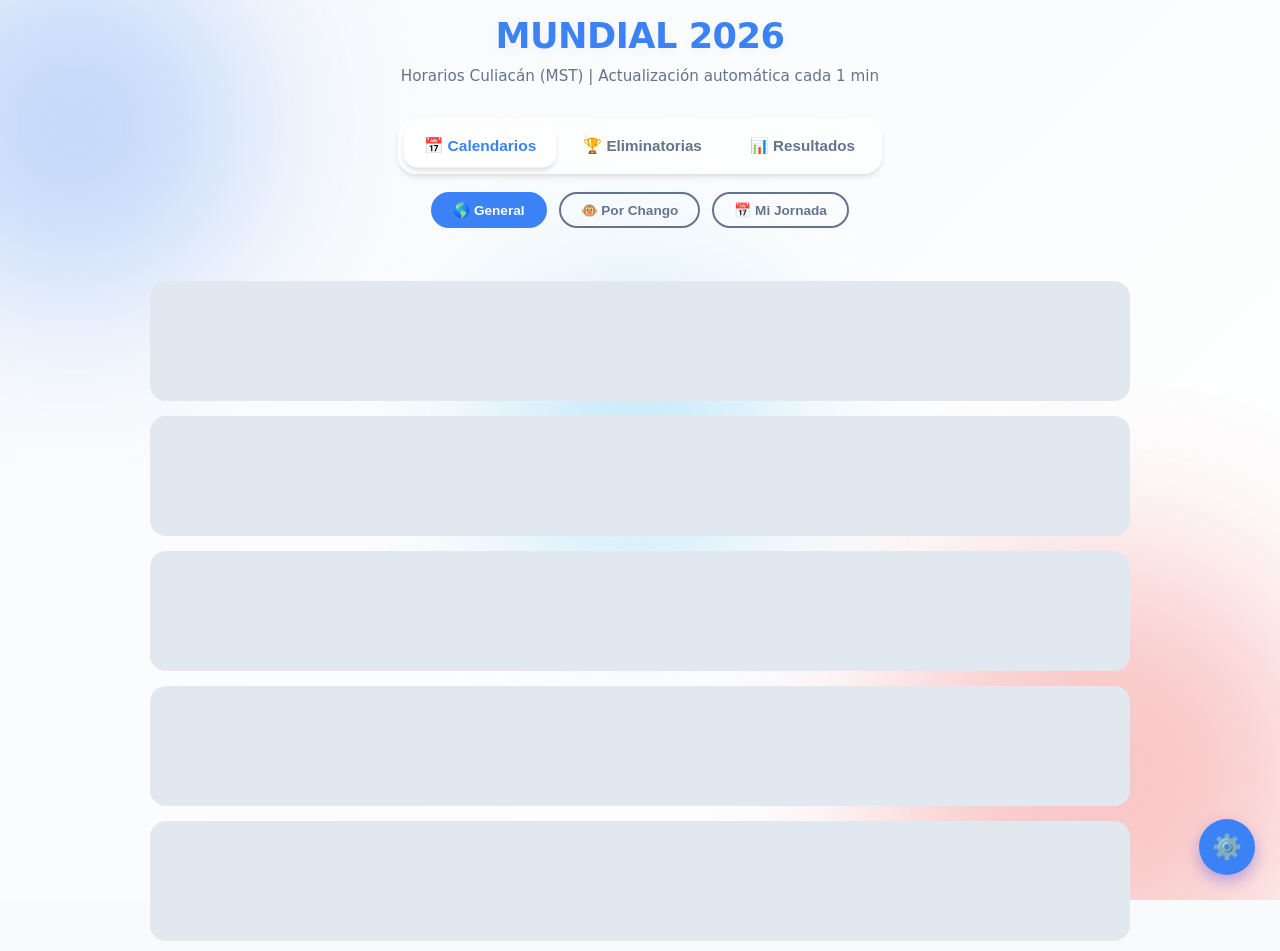
==== commit f0057df7: "se agregan cambios minumos de diseño" ====
--- a/index.html
+++ b/index.html
@@ -8,6 +8,7 @@
     <title>Quiniela Mundial 2026</title>
     
     <link rel="stylesheet" href="style.css">
+    <link rel="stylesheet" href="theme.css">
     
     <link rel="manifest" href="public/manifest.json">
     <meta name="theme-color" content="#f1f5f9">
@@ -176,6 +177,11 @@
 <script src="src/data/dic.js"></script>
 <script src="src/data/equiposdatos.js"></script>
 <script src="src/services/rawcalendario.js"></script>
+<script src="src/services/weather.js"></script>
+<script src="src/services/firebase-init.js"></script>
+<script src="src/services/notifications.js"></script>
+<script src="src/services/renderizado.js"></script>
+<script src="src/utils/utils.js"></script>
 <script>
     // ==================== LÓGICA PRINCIPAL ====================
     let resultadosEnVivo = {};
@@ -189,1507 +195,6 @@
     let climaSedes = {};
     let equiposEliminadosGlobal = new Set();
 
-    const coordenadasCiudades = {
-        "mexico city": { lat: 19.4326, lon: -99.1332, name: "Mexico City" },
-        "ciudad de méxico": { lat: 19.4326, lon: -99.1332, name: "Mexico City" },
-        "mexico df": { lat: 19.4326, lon: -99.1332, name: "Mexico City" },
-        "guadalajara": { lat: 20.6790, lon: -103.3496, name: "Guadalajara" },
-        "zapopan": { lat: 20.6790, lon: -103.3496, name: "Guadalajara" },
-        "monterrey": { lat: 25.6866, lon: -100.3161, name: "Monterrey" },
-        "guadalupe": { lat: 25.6866, lon: -100.3161, name: "Monterrey" },
-        "vancouver": { lat: 49.2827, lon: -123.1207, name: "Vancouver" },
-        "toronto": { lat: 43.6532, lon: -79.3832, name: "Toronto" },
-        "new york": { lat: 40.8340, lon: -74.0971, name: "New York/New Jersey" },
-        "new jersey": { lat: 40.8340, lon: -74.0971, name: "New York/New Jersey" },
-        "east rutherford": { lat: 40.8340, lon: -74.0971, name: "New York/New Jersey" },
-        "dallas": { lat: 32.7357, lon: -97.1081, name: "Dallas" },
-        "arlington": { lat: 32.7357, lon: -97.1081, name: "Dallas" },
-        "kansas city": { lat: 39.0997, lon: -94.5786, name: "Kansas City" },
-        "houston": { lat: 29.7604, lon: -95.3698, name: "Houston" },
-        "atlanta": { lat: 33.7490, lon: -84.3880, name: "Atlanta" },
-        "los angeles": { lat: 33.9617, lon: -118.3531, name: "Los Angeles" },
-        "inglewood": { lat: 33.9617, lon: -118.3531, name: "Los Angeles" },
-        "philadelphia": { lat: 39.9526, lon: -75.1652, name: "Philadelphia" },
-        "seattle": { lat: 47.6062, lon: -122.3321, name: "Seattle" },
-        "san francisco": { lat: 37.3541, lon: -121.9552, name: "San Francisco Bay Area" },
-        "santa clara": { lat: 37.3541, lon: -121.9552, name: "San Francisco Bay Area" },
-        "boston": { lat: 42.0654, lon: -71.2484, name: "Boston" },
-        "foxborough": { lat: 42.0654, lon: -71.2484, name: "Boston" },
-        "miami": { lat: 25.9420, lon: -80.2456, name: "Miami" },
-        "miami gardens": { lat: 25.9420, lon: -80.2456, name: "Miami" }
-    };
-
-    function calcularEquiposEliminados() {
-        equiposEliminadosGlobal.clear();
-        
-        Object.values(eliminatoriasPorMatchNumber).forEach(p => {
-            if (p.status === 'FINISHED' && p.home && p.away) {
-                const t1Normal = traducirEquipo(p.home);
-                const t2Normal = traducirEquipo(p.away);
-                
-                // Verificamos si hubo penales
-                if (p.hPen !== null && p.aPen !== null) {
-                    if (p.hPen > p.aPen) equiposEliminadosGlobal.add(t2Normal);
-                    else if (p.aPen > p.hPen) equiposEliminadosGlobal.add(t1Normal);
-                } else {
-                    // Verificamos goles regulares o prórroga
-                    if (p.hScore > p.aScore) equiposEliminadosGlobal.add(t2Normal);
-                    else if (p.aScore > p.hScore) equiposEliminadosGlobal.add(t1Normal);
-                }
-            }
-        });
-    }
-
-    function buscarCoordenadas(ciudad) {
-        if (!ciudad) return null;
-        const norm = ciudad.toLowerCase().trim();
-        for (let key in coordenadasCiudades) {
-            if (norm.includes(key) || key.includes(norm)) {
-                return coordenadasCiudades[key];
-            }
-        }
-        return null;
-    }
-
-    function obtenerClimaParaSede(sede) {
-        if (!sede) return null;
-        const coord = buscarCoordenadas(sede);
-        if (!coord) return null;
-        return climaSedes[coord.name] || null;
-    }
-
-    function obtenerIconoClima(codigo) {
-        if (codigo === 0) return { icon: '☀️', desc: 'Despejado' };
-        if ([1, 2, 3].includes(codigo)) return { icon: '⛅', desc: 'Nublado' };
-        if ([45, 48].includes(codigo)) return { icon: '🌫️', desc: 'Niebla' };
-        if ([51, 53, 55, 56, 57, 61, 63, 65, 66, 67, 80, 81, 82].includes(codigo)) return { icon: '🌧️', desc: 'Lluvia' };
-        if ([71, 73, 75, 77, 85, 86].includes(codigo)) return { icon: '❄️', desc: 'Nieve' };
-        if ([95, 96, 99].includes(codigo)) return { icon: '⛈️', desc: 'Tormenta' };
-        return { icon: '🌡️', desc: 'Clima' };
-    }
-
-    async function cargarClimaSedes() {
-        const cached = localStorage.getItem('climaSedesCache');
-        if (cached) {
-            try {
-                const parsed = JSON.parse(cached);
-                if (Date.now() - parsed.timestamp < 30 * 60 * 1000) { // 30 minutos
-                    Object.assign(climaSedes, parsed.data);
-                    actualizarBadgesClima();
-                    return;
-                }
-            } catch (e) {}
-        }
-
-        const ciudadesUnicasMap = {};
-        for (let key in coordenadasCiudades) {
-            const c = coordenadasCiudades[key];
-            ciudadesUnicasMap[c.name] = { lat: c.lat, lon: c.lon };
-        }
-        const ciudades = Object.keys(ciudadesUnicasMap).map(name => ({ name, ...ciudadesUnicasMap[name] }));
-        
-        try {
-            const lats = ciudades.map(c => c.lat).join(',');
-            const lons = ciudades.map(c => c.lon).join(',');
-            const response = await fetch(`https://api.open-meteo.com/v1/forecast?latitude=${lats}&longitude=${lons}&current_weather=true`);
-            if (!response.ok) throw new Error("Error en Open-Meteo");
-            const data = await response.json();
-            
-            const results = Array.isArray(data) ? data : [data];
-            results.forEach((res, index) => {
-                if (res && res.current_weather) {
-                    const c = ciudades[index];
-                    const infoClima = obtenerIconoClima(res.current_weather.weathercode);
-                    climaSedes[c.name] = {
-                        temp: Math.round(res.current_weather.temperature),
-                        icon: infoClima.icon,
-                        desc: infoClima.desc
-                    };
-                }
-            });
-            localStorage.setItem('climaSedesCache', JSON.stringify({ timestamp: Date.now(), data: climaSedes }));
-            actualizarBadgesClima();
-        } catch (error) {
-            console.error("Error al cargar clima:", error);
-        }
-    }
-
-    function actualizarBadgesClima() {
-        document.querySelectorAll('.clima-badge-inline').forEach(span => {
-            const sede = span.getAttribute('data-sede');
-            const climaInfo = obtenerClimaParaSede(sede);
-            if (climaInfo) {
-                span.innerHTML = ` <span class="clima-badge-item" title="${climaInfo.desc}">${climaInfo.icon} ${climaInfo.temp}°C</span>`;
-                span.style.opacity = '1';
-            }
-        });
-    }
-    
-    function renderizarBracketDefinitivo() {
-        const wrapper = document.getElementById('bracket-wrapper');
-        if (!wrapper) return;
-
-        // EL MAPA MAESTRO: Completamente infalible.
-        // Usamos los números oficiales (MatchNumber) agrupados exactamente como la FIFA los cruza.
-        const layout = [
-            { nombre: '16vos (Izq)', clase: 'col-16-izq', partidos: [74, 77, 73, 75, 83, 84, 81, 82] },
-            { nombre: '8vos (Izq)',  clase: 'col-8-izq',  partidos: [89, 90, 93, 94] },
-            { nombre: '4tos (Izq)',  clase: 'col-4-izq',  partidos: [97, 98] },
-            { nombre: 'Semi (Izq)',  clase: 'col-2-izq',  partidos: [101] },
-            { nombre: 'FINAL',       clase: 'col-final',  partidos: [104, 103] },
-            { nombre: 'Semi (Der)',  clase: 'col-2-der',  partidos: [102] },
-            { nombre: '4tos (Der)',  clase: 'col-4-der',  partidos: [99, 100] },
-            { nombre: '8vos (Der)',  clase: 'col-8-der',  partidos: [91, 92, 95, 96] },
-            { nombre: '16vos (Der)', clase: 'col-16-der', partidos: [76, 78, 79, 80, 86, 88, 85, 87] }
-        ];
-
-        let html = '';
-
-        layout.forEach(col => {
-            html += `<div class="bracket-column ${col.clase}">
-                        <div class="bracket-column-title">${col.nombre}</div>`;
-
-            col.partidos.forEach(matchNum => {
-                if (matchNum === 103) {
-                    html += `<div style="text-align:center; font-size:0.7rem; font-weight:bold; color:#666; margin: 15px 0 5px 0; text-transform: uppercase;">3er Lugar</div>`;
-                }
-                const p = eliminatoriasPorMatchNumber[matchNum];
-
-                if (p) {
-                    // Si el equipo ya clasificó, mostramos su nombre. Si no, mostramos el código (Ej. 1A, W73)
-                    const t1 = p.home || p.phA || 'TBD';
-                    const t2 = p.away || p.phB || 'TBD';
-
-                    // Buscamos a los dueños y las banderas (funcionará perfecto porque 't1' ya viene en español)
-                    function buscarEquipo(nombre) {
-                        if (equiposDatos[nombre]) return equiposDatos[nombre];
-                        // Intenta buscar ignorando acentos o variaciones leves
-                        const claveNormalizada = Object.keys(equiposDatos).find(key => 
-                            key.toLowerCase().normalize("NFD").replace(/[\u0300-\u036f]/g, "") === 
-                            nombre.toLowerCase().normalize("NFD").replace(/[\u0300-\u036f]/g, "")
-                        );
-                        return equiposDatos[claveNormalizada] || null;
-                    }
-
-                    const t1Normal = traducirEquipo(t1);
-                    const t2Normal = traducirEquipo(t2);
-
-                    // Dentro del bucle de partidos:
-                    const eq1 = buscarEquipo(t1Normal);
-                    const eq2 = buscarEquipo(t2Normal);
-
-                    const c1 = eq1 ? eq1.d : '';
-                    const c2 = eq2 ? eq2.d : '';
-                    const b1 = eq1 ? eq1.c : '';
-                    const b2 = eq2 ? eq2.c : '';
-
-                    const scr1 = p.hScore !== null ? p.hScore : '-';
-                    const scr2 = p.aScore !== null ? p.aScore : '-';
-
-                    // Aprovechamos tus clases CSS nativas (d-Jona, d-David, etc.)
-                    let badge1 = c1 ? `<span class="bracket-chango-badge d-${c1}" style="font-size:0.6rem; padding:2px 4px; border-radius:4px; margin-left:5px;">${c1}</span>` : '';
-                    let badge2 = c2 ? `<span class="bracket-chango-badge d-${c2}" style="font-size:0.6rem; padding:2px 4px; border-radius:4px; margin-left:5px;">${c2}</span>` : '';
-
-                    let clsW1 = (p.hScore > p.aScore && p.status === 'FINISHED') ? 'winner' : '';
-                    let clsW2 = (p.aScore > p.hScore && p.status === 'FINISHED') ? 'winner' : '';
-
-                    // Agregamos la lógica para mostrar penales si existieron
-                    let penalesHtml = '';
-                    if (p.hPen !== null && p.aPen !== null) {
-                        penalesHtml = `<div style="font-size:0.65rem; color:#888; text-align:center; margin-top:2px;">(Penales: ${p.hPen} - ${p.aPen})</div>`;
-                        if (p.hPen > p.aPen) { clsW1 = 'winner'; clsW2 = ''; }
-                        else if (p.aPen > p.hPen) { clsW2 = 'winner'; clsW1 = ''; }
-                    }
-
-                    const classElim1 = equiposEliminadosGlobal.has(t1Normal) ? 'equipo-eliminado' : '';
-                    const classElim2 = equiposEliminadosGlobal.has(t2Normal) ? 'equipo-eliminado' : '';
-
-                     html += `
-                     <div class="bracket-match" id="bracket-match-${matchNum}">
-                         <div class="bracket-team ${classElim1}">
-                            ${b1 ? `<img src="https://flagcdn.com/w40/${b1}.png" class="bracket-flag" alt="${t1}">` : '<div class="bracket-flag" style="background:#eee"></div>'}
-                            <span style="${!p.home ? 'color:#999; font-size:0.85rem;' : ''}">${traducirEquipo(t1)}</span> ${badge1}
-                            <span class="bracket-score ${clsW1}">${scr1}</span>
-                        </div>
-                        <div class="bracket-team ${classElim2}">
-                            ${b2 ? `<img src="https://flagcdn.com/w40/${b2}.png" class="bracket-flag" alt="${t2}">` : '<div class="bracket-flag" style="background:#eee"></div>'}
-                            <span style="${!p.away ? 'color:#999; font-size:0.85rem;' : ''}">${traducirEquipo(t2)}</span> ${badge2}
-                            <span class="bracket-score ${clsW2}">${scr2}</span>
-                        </div>
-                        ${penalesHtml}
-                        ${p.status === 'LIVE' ? '<div class="bracket-info" style="color:#ef4444; font-weight:bold; font-size:0.75rem; text-align:center; margin-top:4px;">🔴 EN VIVO</div>' : ''}
-                    </div>`;
-                } else {
-                    // Placeholder base de carga
-                    html += `
-                    <div class="bracket-match">
-                        <div class="bracket-team"><div class="bracket-flag" style="background:#eee"></div><span style="color:#999">...</span></div>
-                        <div class="bracket-team"><div class="bracket-flag" style="background:#eee"></div><span style="color:#999">...</span></div>
-                    </div>`;
-                }
-            });
-            html += `</div>`;
-        });
-
-        wrapper.innerHTML = html;
-        
-        // Centramos el scroll hacia la Gran Final automáticamente
-        setTimeout(() => wrapper.scrollLeft = (wrapper.scrollWidth - wrapper.clientWidth) / 2, 100);
-    }
-
-    // ========== ESTADÍSTICAS DE ELIMINATORIAS POR CHANGO ==========
-    function renderizarEstadisticasEliminatorias() {
-        const container = document.getElementById('eliminatorias-stats-container');
-        if (!container) return;
-
-        // Definir etapas y rangos de MatchNumber
-        const etapas = [
-            { nombre: 'R32', min: 73, max: 88, label: '16vos' },
-            { nombre: 'R16', min: 89, max: 96, label: '8vos' },
-            { nombre: 'QF', min: 97, max: 100, label: '4tos' },
-            { nombre: 'SF', min: 101, max: 102, label: 'Semi' },
-            { nombre: 'F', min: 104, max: 104, label: 'Final' }
-        ];
-
-        const changos = ['Jona', 'David', 'Raúl', 'Sergio'];
-        const emojis = { 'Jona': '🐵', 'David': '🦍', 'Raúl': '🦧', 'Sergio': '🐒' };
-
-        // Inicializar estadísticas
-        let stats = {};
-        changos.forEach(ch => {
-            stats[ch] = {};
-            etapas.forEach(etapa => {
-                stats[ch][etapa.nombre] = { vivos: 0, total: 0 };
-            });
-        });
-
-        // Función auxiliar para buscar equipo
-        function buscarEquipoElim(nombre) {
-            if (equiposDatos[nombre]) return equiposDatos[nombre];
-            const claveNormalizada = Object.keys(equiposDatos).find(key => 
-                key.toLowerCase().normalize("NFD").replace(/[\u0300-\u036f]/g, "") === 
-                nombre.toLowerCase().normalize("NFD").replace(/[\u0300-\u036f]/g, "")
-            );
-            return equiposDatos[claveNormalizada] || null;
-        }
-
-        // Recorrer todos los partidos de eliminatorias
-        for (let matchNum in eliminatoriasPorMatchNumber) {
-            const p = eliminatoriasPorMatchNumber[matchNum];
-            if (!p) continue;
-            const num = parseInt(matchNum, 10);
-            // Determinar etapa por número de partido
-            let etapaNombre = null;
-            for (let e of etapas) {
-                if (num >= e.min && num <= e.max) {
-                    etapaNombre = e.nombre;
-                    break;
-                }
-            }
-            if (!etapaNombre) continue;
-
-            // Equipos involucrados en el partido
-            const equipos = [];
-            if (p.home) equipos.push(p.home);
-            if (p.away) equipos.push(p.away);
-
-            equipos.forEach(equipo => {
-                const eqInfo = buscarEquipoElim(traducirEquipo(equipo));
-                if (!eqInfo) return;
-                const chango = eqInfo.d;
-                if (!chango || !stats[chango]) return;
-                // Incrementar total
-                stats[chango][etapaNombre].total++;
-                // Si no está eliminado, contar como vivo
-                if (!equiposEliminadosGlobal.has(traducirEquipo(equipo))) {
-                    stats[chango][etapaNombre].vivos++;
-                }
-            });
-        }
-
-        // Generar HTML
-        let html = `<div class="eliminatorias-stats-grid">`;
-
-        // Cabecera
-        html += `<div class="eliminatorias-stats-header">
-                    <span>Chango</span>
-                    ${etapas.map(e => `<span class="ronda-header">${e.label}</span>`).join('')}
-                </div>`;
-
-        // Filas por chango
-        changos.forEach(ch => {
-            html += `<div class="eliminatorias-stats-row">`;
-            html += `<span class="eliminatorias-chango"><span class="chango-emoji">${emojis[ch]}</span> ${ch}</span>`;
-            etapas.forEach(etapa => {
-                const data = stats[ch][etapa.nombre];
-                const vivos = data.vivos;
-                const total = data.total;
-                // Si total es 0, mostrar un guion
-                const display = total > 0 ? `<span class="vivos">${vivos}</span><span class="total">/${total}</span>` : '—';
-                html += `<span class="eliminatorias-count">${display}</span>`;
-            });
-            html += `</div>`;
-        });
-
-        html += `</div>`;
-        container.innerHTML = html;
-    }
-
-    // Inicialización
-    // Variables para estado anterior de estadísticas (notificaciones)
-    let estadisticasAnteriores = null;
-    let rachasAnteriores = null;
-    let liderAnterior = null;
-    let ultimoPartidoDelDia = {};
-
-    const OBFUSCATED_CONFIG = "[base64]"; // string largo
-    const SECRET_KEY = "MiClaveSecreta2026!";
-
-    // Función de desofuscación
-    function xorDecrypt(encryptedText, key) {
-        let result = '';
-        for (let i = 0; i < encryptedText.length; i++) {
-            const charCode = encryptedText.charCodeAt(i) ^ key.charCodeAt(i % key.length);
-            result += String.fromCharCode(charCode);
-        }
-        return result;
-    }
-
-    function getFirebaseConfig() {
-        try {
-            // Decodificar Base64 -> texto cifrado
-            const encrypted = atob(OBFUSCATED_CONFIG);
-            // Descifrar XOR -> JSON string
-            const decrypted = xorDecrypt(encrypted, SECRET_KEY);
-            // Parsear objeto
-            return JSON.parse(decrypted);
-        } catch (error) {
-            console.error('Error al desofuscar la configuración:', error);
-            return null;
-        }
-    }
-
-    const firebaseConfig = getFirebaseConfig();
-    if (!firebase.apps.length) {
-        firebase.initializeApp(firebaseConfig);
-    }
-    const messaging = firebase.messaging();
-
-    let serviceWorkerRegistration = null;
-
-    async function registrarServiceWorker() {
-        if ('serviceWorker' in navigator) {
-            try {
-                const registration = await navigator.serviceWorker.register('./firebase-messaging-sw.js');
-                console.log('Service Worker registrado:', registration);
-                serviceWorkerRegistration = registration;
-            } catch (err) {
-                console.error('Error al registrar SW:', err);
-            }
-        }
-    }
-    registrarServiceWorker();
-
-    async function solicitarPermisoFCM() {
-        try {
-            if (!('Notification' in window)) {
-                alert('Tu navegador no soporta notificaciones push.');
-                return;
-            }
-            const permission = await Notification.requestPermission();
-            if (permission !== 'granted') {
-                alert('Necesitas permitir las notificaciones para recibir alertas');
-                return;
-            }
-            if (!serviceWorkerRegistration) {
-                await new Promise(resolve => setTimeout(resolve, 1000));
-                if (!serviceWorkerRegistration) {
-                    alert('El Service Worker no está listo. Intenta de nuevo en unos segundos.');
-                    return;
-                }
-            }
-            const vapidKey = 'BJYFgBfPbfuj6CIrLfgoSACHMTMHamp2X15xWiBVugFh0E5iP7IDqiNpT4U6nrJ7i4prC0haHd54Dn0mtxN0j40';
-            const token = await messaging.getToken({ vapidKey, serviceWorkerRegistration });
-            if (token) {
-                console.log('Token FCM:', token);
-                localStorage.setItem('fcm_token', token);
-                alert('✅ Notificaciones push activadas correctamente');
-            } else {
-                alert('No se pudo obtener el token. Revisa la configuración.');
-            }
-        } catch (error) {
-            console.error('Error al obtener token FCM:', error);
-            alert('Error al activar notificaciones: ' + error.message);
-        }
-    }
-
-    function enviarNotificacionLocal(titulo, cuerpo, tipo = 'general') {
-        if (!('Notification' in window)) return;
-        if (Notification.permission !== 'granted') return;
-        if (document.visibilityState === 'visible') {
-            new Notification(titulo, { body: cuerpo, icon: 'https://flagcdn.com/w160/mx.png' });
-        } else {
-            if (navigator.serviceWorker && navigator.serviceWorker.ready) {
-                navigator.serviceWorker.ready.then(registration => {
-                    registration.showNotification(titulo, {
-                        body: cuerpo,
-                        icon: 'https://flagcdn.com/w160/mx.png',
-                        badge: 'https://flagcdn.com/w160/mx.png',
-                        vibrate: [200, 100, 200]
-                    });
-                }).catch(err => console.error('Error con SW:', err));
-            } else {
-                new Notification(titulo, { body: cuerpo });
-            }
-        }
-    }
-
-    // Dark mode
-    function toggleDarkMode() {
-        document.body.classList.toggle('dark-mode');
-        const isDark = document.body.classList.contains('dark-mode');
-        document.querySelectorAll('.dark-mode-toggle').forEach(btn => {
-            btn.textContent = isDark ? '☀️' : '🌙';
-        });
-        localStorage.setItem('darkMode', isDark);
-    }
-    if (localStorage.getItem('darkMode') === 'true') {
-        document.body.classList.add('dark-mode');
-        document.querySelectorAll('.dark-mode-toggle').forEach(btn => {
-            btn.textContent = '☀️';
-        });
-    }
-
-    function mostrarLoaderParcial(mostrar) {
-        const loader = document.getElementById('partialLoader');
-        if (loader) {
-            if (mostrar) loader.classList.add('visible');
-            else loader.classList.remove('visible');
-        }
-    }
-
-    function traducirEquipo(nombreIngles) {
-        if (!nombreIngles) return null;
-        if (dic[nombreIngles]) return dic[nombreIngles];
-        /* console.warn(`Nombre de equipo no traducido: ${nombreIngles}`); */
-        return nombreIngles;
-    }
-
-    function renderizarGraficas(resultadosFinalizados, equiposDatos) {
-        const changos = ['Jona', 'David', 'Raúl', 'Sergio'];
-        
-        // Colores que coinciden con style.css
-        const colores = {
-            'Jona': '#ef4444',   // Rojo
-            'David': '#10b981',  // Esmeralda
-            'Raúl': '#3b82f6',   // Azul
-            'Sergio': '#f59e0b'  // Ámbar
-        };
-
-        // 1. Evolución de Puntos
-        const resOrdenados = [...resultadosFinalizados].sort((a,b) => new Date(a.fecha) - new Date(b.fecha));
-        let puntosAcumulados = { Jona: [0], David: [0], Raúl: [0], Sergio: [0] };
-
-        resOrdenados.forEach(res => {
-            const c1 = equiposDatos[res.t1]?.d;
-            const c2 = equiposDatos[res.t2]?.d;
-            
-            const lastPts = {
-                Jona: puntosAcumulados.Jona[puntosAcumulados.Jona.length - 1],
-                David: puntosAcumulados.David[puntosAcumulados.David.length - 1],
-                Raúl: puntosAcumulados.Raúl[puntosAcumulados.Raúl.length - 1],
-                Sergio: puntosAcumulados.Sergio[puntosAcumulados.Sergio.length - 1]
-            };
-
-            puntosAcumulados.Jona.push(lastPts.Jona + (c1 === 'Jona' ? (res.g1 > res.g2 ? 3 : res.g1 === res.g2 ? 1 : 0) : (c2 === 'Jona' ? (res.g2 > res.g1 ? 3 : res.g1 === res.g2 ? 1 : 0) : 0)));
-            puntosAcumulados.David.push(lastPts.David + (c1 === 'David' ? (res.g1 > res.g2 ? 3 : res.g1 === res.g2 ? 1 : 0) : (c2 === 'David' ? (res.g2 > res.g1 ? 3 : res.g1 === res.g2 ? 1 : 0) : 0)));
-            puntosAcumulados.Raúl.push(lastPts.Raúl + (c1 === 'Raúl' ? (res.g1 > res.g2 ? 3 : res.g1 === res.g2 ? 1 : 0) : (c2 === 'Raúl' ? (res.g2 > res.g1 ? 3 : res.g1 === res.g2 ? 1 : 0) : 0)));
-            puntosAcumulados.Sergio.push(lastPts.Sergio + (c1 === 'Sergio' ? (res.g1 > res.g2 ? 3 : res.g1 === res.g2 ? 1 : 0) : (c2 === 'Sergio' ? (res.g2 > res.g1 ? 3 : res.g1 === res.g2 ? 1 : 0) : 0)));
-        });
-
-        const labels = puntosAcumulados.Jona.map((_, i) => i === 0 ? 'Ini' : `P${i}`);
-
-        if (chartEvolucion) chartEvolucion.destroy();
-        const ctxEvol = document.getElementById('chart-evolucion').getContext('2d');
-        chartEvolucion = new Chart(ctxEvol, {
-            type: 'line',
-            data: {
-                labels: labels,
-                datasets: changos.map(ch => ({
-                    label: ch,
-                    data: puntosAcumulados[ch],
-                    borderColor: colores[ch],
-                    backgroundColor: colores[ch] + '22',
-                    tension: 0.3,
-                    pointRadius: 2
-                }))
-            },
-            options: {
-                responsive: true,
-                maintainAspectRatio: false,
-                plugins: { legend: { position: 'bottom', labels: { boxWidth: 12, font: { size: 10 } } } },
-                scales: { 
-                    y: { beginAtZero: true, ticks: { stepSize: 3, font: { size: 10 } } },
-                    x: { ticks: { font: { size: 9 } } }
-                }
-            }
-        });
-
-        // 2. Balance de Goles
-        let golesFavor = { Jona: 0, David: 0, Raúl: 0, Sergio: 0 };
-        let golesContra = { Jona: 0, David: 0, Raúl: 0, Sergio: 0 };
-
-        resultadosFinalizados.forEach(res => {
-            const c1 = equiposDatos[res.t1]?.d;
-            const c2 = equiposDatos[res.t2]?.d;
-            if (c1) { golesFavor[c1] += res.g1; golesContra[c1] += res.g2; }
-            if (c2) { golesFavor[c2] += res.g2; golesContra[c2] += res.g1; }
-        });
-
-        if (chartGoles) chartGoles.destroy();
-        const ctxGoles = document.getElementById('chart-goles').getContext('2d');
-        chartGoles = new Chart(ctxGoles, {
-            type: 'bar',
-            data: {
-                labels: changos,
-                datasets: [
-                    {
-                        label: 'Favor',
-                        data: changos.map(ch => golesFavor[ch]),
-                        backgroundColor: '#10b981'
-                    },
-                    {
-                        label: 'Contra',
-                        data: changos.map(ch => golesContra[ch]),
-                        backgroundColor: '#ef4444'
-                    }
-                ]
-            },
-            options: {
-                responsive: true,
-                maintainAspectRatio: false,
-                plugins: { legend: { position: 'bottom', labels: { boxWidth: 12, font: { size: 10 } } } },
-                scales: { 
-                    y: { beginAtZero: true, ticks: { font: { size: 10 } } },
-                    x: { ticks: { font: { size: 10 } } }
-                }
-            }
-        });
-    }
-
-    async function actualizarResultados(manual = false, fromCache = false, rawData = null) {
-        const estadoAnterior = JSON.parse(JSON.stringify(resultadosEnVivo));
-        if (manual) {
-            mostrarLoaderParcial(true);
-        } else if (!fromCache) {
-            mostrarLoaderParcial(true);
-        }
-        try {
-            let data;
-            if (fromCache && rawData) {
-                data = rawData;
-            } else {
-                const response = await fetch("https://play.fifa.com/json/fantasy/rounds.json");
-                if (!response.ok) throw new Error(`HTTP ${response.status}`);
-                data = await response.json();
-                localStorage.setItem('fifaRoundsCache', JSON.stringify(data));
-            }
-            const nuevosResultados = {};
-            const nuevosHorarios = {};
-            const sedesJSON_tmp = {};
-            const nuevosEliminatorias = { R32: [], R16: [], QF: [], SF: [], F: [] };
-            for (const ronda of data) {
-                if (!ronda.tournaments || !Array.isArray(ronda.tournaments)) continue;
-                for (const m of ronda.tournaments) {
-                    const local = traducirEquipo(m.homeSquadName);
-                    const visita = traducirEquipo(m.awaySquadName);
-                    if (!local || !visita) continue;
-                    const status = (m.status || '').toUpperCase();
-                    const isComplete = ['COMPLETE', 'FINISHED', 'PLAYED'].includes(status);
-                    const isLive = ['PLAYING', 'LIVE', 'IN_PROGRESS'].includes(status);
-                    const isKnockout = ['R32', 'R16', 'QF', 'SF', 'F'].includes(ronda.stage); // Identificador de fase eliminatoria
-                    const key = `${local}-${visita}`;
-
-                    if (m.date) nuevosHorarios[key] = new Date(m.date);
-                    if (m.venueCity) sedesJSON_tmp[key] = m.venueCity;
-
-                    if (isComplete) {
-                        nuevosResultados[key] = { g1: parseInt(m.homeScore,10), g2: parseInt(m.awayScore,10), status: 'FINISHED', minute: null, isLive: false, isKnockout: isKnockout };
-                    } else if (isLive && m.homeScore !== null && m.awayScore !== null) {
-                        nuevosResultados[key] = { g1: parseInt(m.homeScore,10), g2: parseInt(m.awayScore,10), status: 'LIVE', minute: m.minutes || 0, isLive: true, isKnockout: isKnockout };
-                    } else {
-                        nuevosResultados[key] = { status: 'SCHEDULED', isLive: false, isKnockout: isKnockout };
-                    }
-                    
-                    // Almacenar datos para la llave de eliminatorias
-                    if (['R32', 'R16', 'QF', 'SF', 'F'].includes(ronda.stage)) {
-                        nuevosEliminatorias[ronda.stage].push({
-                            id: m.id,
-                            home: local || 'TBD',
-                            homeOrig: m.homeSquadName || 'TBD',
-                            away: visita || 'TBD',
-                            awayOrig: m.awaySquadName || 'TBD',
-                            hScore: m.homeScore,
-                            aScore: m.awayScore,
-                            status: status,
-                            isLive: isLive
-                        });
-                    }
-                }
-            }
-            
-            // Notificaciones de partidos
-            for (const key in nuevosResultados) {
-                const anterior = estadoAnterior[key];
-                const actual = nuevosResultados[key];
-                if (anterior && actual) {
-                    const [t1, t2] = key.split('-');
-                    const chango1 = equiposDatos[t1]?.d || 'Desconocido';
-                    const chango2 = equiposDatos[t2]?.d || 'Desconocido';
-                    if (anterior.g1 !== undefined && actual.g1 !== undefined && (anterior.g1 !== actual.g1 || anterior.g2 !== actual.g2)) {
-                        const nuevoGol = actual.g1 > (anterior.g1 || 0) ? t1 : (actual.g2 > (anterior.g2 || 0) ? t2 : null);
-                        if (nuevoGol) {
-                            const changoQueAnota = (nuevoGol === t1) ? chango1 : chango2;
-                            const changoRival = (nuevoGol === t1) ? chango2 : chango1;
-                            const mensaje = `⚽ ${changoQueAnota} anotó con ${nuevoGol}! (vs ${changoRival})`;
-                            enviarNotificacionLocal('⚽ ¡GOL!', mensaje, 'gol');
-                        }
-                    }
-                    if (anterior.status !== 'LIVE' && actual.status === 'LIVE') {
-                        const mensaje = `🎺 Comienza ${t1} (${chango1}) vs ${t2} (${chango2})`;
-                        enviarNotificacionLocal('🎺 Partido en vivo', mensaje, 'inicio');
-                    }
-                    if (anterior.status !== 'FINISHED' && actual.status === 'FINISHED') {
-                        const resultado = `${actual.g1} - ${actual.g2}`;
-                        let mensaje = `🏁 Final: ${t1} ${resultado} ${t2}`;
-                        if (actual.g1 > actual.g2) mensaje += ` – ¡Victoria para ${chango1}!`;
-                        else if (actual.g2 > actual.g1) mensaje += ` – ¡Victoria para ${chango2}!`;
-                        else mensaje += ` – Empate entre ${chango1} y ${chango2}`;
-                        enviarNotificacionLocal('🏁 Partido finalizado', mensaje, 'fin');
-                    }
-                }
-            }
-
-            const nuevasStatsCompleto = calcularStatsDesdeResultados(nuevosResultados, equiposDatos, nuevosHorarios);
-            const nuevasStats = nuevasStatsCompleto.stats;
-            const nuevasRachas = nuevasStatsCompleto.rachas;
-            const ordenStats = Object.values(nuevasStats).sort((a,b) => b.pts - a.pts || (b.gf-b.gc) - (a.gf-a.gc) || b.gf - a.gf);
-            const nuevoLider = ordenStats[0]?.nombre;
-            
-            if (liderAnterior && nuevoLider && liderAnterior !== nuevoLider) {
-                const nuevoPts = nuevasStats[nuevoLider].pts;
-                const anteriorPts = estadisticasAnteriores?.[liderAnterior]?.pts || 0;
-                enviarNotificacionLocal('🏆 ¡Nuevo líder!', `${nuevoLider} supera a ${liderAnterior} con ${nuevoPts} puntos (antes ${anteriorPts})`, 'general');
-            }
-            if (rachasAnteriores) {
-                for (let chango of ['Jona','David','Raúl','Sergio']) {
-                    const rachaActual = nuevasRachas[chango] || [];
-                    const rachaAnterior = rachasAnteriores[chango] || [];
-                    if (rachaActual.length >= 3 && rachaActual.slice(-3).every(r => r === 'G') &&
-                        (!rachaAnterior.length || rachaAnterior.slice(-3).some(r => r !== 'G'))) {
-                        enviarNotificacionLocal('🔥 ¡Racha imparable!', `${chango} lleva 3 victorias consecutivas`, 'general');
-                    }
-                    if (rachaActual.length >= 2 && rachaActual.slice(-2).every(r => r === 'P') &&
-                        (!rachaAnterior.length || rachaAnterior.slice(-2).some(r => r !== 'P'))) {
-                        enviarNotificacionLocal('⚠️ Mala racha', `${chango} suma 2 derrotas seguidas`, 'general');
-                    }
-                }
-            }
-            if (estadisticasAnteriores) {
-                for (let chango of ['Jona','David','Raúl','Sergio']) {
-                    const gfActual = nuevasStats[chango].gf;
-                    const gfAnterior = estadisticasAnteriores[chango]?.gf || 0;
-                    if (gfActual > gfAnterior && gfActual % 5 === 0 && gfActual !== gfAnterior) {
-                        enviarNotificacionLocal('🎯 Hito de goles', `${chango} alcanzó los ${gfActual} goles a favor`, 'general');
-                    }
-                }
-            }
-            for (const key in nuevosResultados) {
-                const anterior = estadoAnterior[key];
-                const actual = nuevosResultados[key];
-                if (anterior && actual && actual.isLive && actual.minute && actual.minute >= 85) {
-                    if (anterior.g1 !== undefined && actual.g1 !== undefined && (anterior.g1 !== actual.g1 || anterior.g2 !== actual.g2)) {
-                        const [t1, t2] = key.split('-');
-                        const ganaLocalActual = actual.g1 > actual.g2;
-                        const ganaVisitanteActual = actual.g2 > actual.g1;
-                        const anteriorLocalGanaba = anterior.g1 > anterior.g2;
-                        const anteriorVisitanteGanaba = anterior.g2 > anterior.g1;
-                        if ((!anteriorLocalGanaba && ganaLocalActual) || (!anteriorVisitanteGanaba && ganaVisitanteActual)) {
-                            const equipoGanador = ganaLocalActual ? t1 : t2;
-                            const changoGanador = equiposDatos[equipoGanador]?.d || 'desconocido';
-                            enviarNotificacionLocal('⏱️ Remontada agónica', `${equipoGanador} (${changoGanador}) dio vuelta al partido en el minuto ${actual.minute}`, 'gol');
-                        }
-                    }
-                }
-            }
-            const hoyStr = new Date().toDateString();
-            const partidosHoy = [];
-            for (const key in nuevosResultados) {
-                const partido = nuevosResultados[key];
-                if (partido.status === 'FINISHED') {
-                    const fechaPartido = getHorario(key.split('-')[0], key.split('-')[1]);
-                    if (fechaPartido && fechaPartido.toDateString() === hoyStr) partidosHoy.push(key);
-                }
-            }
-            let quedanPartidosHoy = false;
-            for (const key in nuevosResultados) {
-                const partido = nuevosResultados[key];
-                const fechaPartido = getHorario(key.split('-')[0], key.split('-')[1]);
-                if (fechaPartido && fechaPartido.toDateString() === hoyStr && (partido.status === 'SCHEDULED' || partido.status === 'LIVE')) {
-                    quedanPartidosHoy = true;
-                    break;
-                }
-            }
-            if (!quedanPartidosHoy && partidosHoy.length > 0 && (!ultimoPartidoDelDia[hoyStr] || ultimoPartidoDelDia[hoyStr] !== partidosHoy.length)) {
-                const totalGoles = Object.values(nuevosResultados).reduce((acc, p) => acc + (p.g1 || 0) + (p.g2 || 0), 0);
-                enviarNotificacionLocal('📆 Fin de la jornada', `Hoy hubo ${partidosHoy.length} partidos, ${totalGoles} goles. Líder: ${nuevoLider} (${nuevasStats[nuevoLider]?.pts} pts)`, 'general');
-                ultimoPartidoDelDia[hoyStr] = partidosHoy.length;
-            }
-            
-            estadisticasAnteriores = JSON.parse(JSON.stringify(nuevasStats));
-            rachasAnteriores = JSON.parse(JSON.stringify(nuevasRachas));
-            liderAnterior = nuevoLider;
-            
-            resultadosEnVivo = nuevosResultados;
-            horariosJSON = nuevosHorarios;
-            sedesJSON = sedesJSON_tmp;
-            eliminatoriasDatos = nuevosEliminatorias;
-            construirInterfaz();
-            renderizarBracketDefinitivo();
-            renderizarEstadisticasEliminatorias();
-        } catch (error) {
-            console.error("Error al obtener datos FIFA:", error);
-            if (!manual && !fromCache && !localStorage.getItem('fifaRoundsCache')) alert("No se pudo actualizar. Revisa tu conexión.");
-        } finally {
-            if (!fromCache) mostrarLoaderParcial(false);
-        }
-    }
-
-    let eliminatoriasPorMatchNumber = {};
-
-    async function cargarBracketOficial(fromCache = false, rawData = null) {
-        try {
-            let data;
-            if (fromCache && rawData) {
-                data = rawData;
-            } else {
-                const response = await fetch("https://api.fifa.com/api/v3/seasonbracket/season/285023?language=es");
-                data = await response.json();
-                localStorage.setItem('fifaBracketCache', JSON.stringify(data));
-            }
-
-            if (data.KnockoutStages) {
-                data.KnockoutStages.forEach(stage => {
-                    if (stage.Matches) {
-                        stage.Matches.forEach(m => {
-                            eliminatoriasPorMatchNumber[m.MatchNumber] = {
-                                // Extraemos el nombre en español directo de la API
-                                home: m.HomeTeam ? m.HomeTeam.TeamName[0].Description : null,
-                                away: m.AwayTeam ? m.AwayTeam.TeamName[0].Description : null,
-                                hScore: m.HomeTeamScore,
-                                aScore: m.AwayTeamScore,
-                                hPen: m.HomeTeamPenaltyScore, // ¡La API trae los penales!
-                                aPen: m.AwayTeamPenaltyScore,
-                                // Status: 0 = Finalizado
-                                status: m.MatchStatus === 0 ? 'FINISHED' : (m.MatchTimeStatus === 3 ? 'LIVE' : 'SCHEDULED'),
-                                phA: m.PlaceHolderA, // Ej. "W74" o "1L"
-                                phB: m.PlaceHolderB  // Ej. "W77" o "3EHIJK"
-                            };
-                        });
-                    }
-                });
-            }
-            calcularEquiposEliminados();
-            renderizarBracketDefinitivo();
-        } catch(error) {
-            console.error("Error al cargar el bracket oficial de la FIFA:", error);
-        }
-    }
-
-    function getResult(t1, t2) {
-        const key = `${t1}-${t2}`;
-        if (resultadosEnVivo[key]) return resultadosEnVivo[key];
-        const revKey = `${t2}-${t1}`;
-        if (resultadosEnVivo[revKey]) {
-            const rev = resultadosEnVivo[revKey];
-            if (rev.g1 !== undefined && rev.g2 !== undefined) return { ...rev, g1: rev.g2, g2: rev.g1, status: rev.status, minute: rev.minute, isLive: rev.isLive };
-            return rev;
-        }
-        return null;
-    }
-
-    function getHorario(t1, t2) {
-        const key = `${t1}-${t2}`;
-        if (horariosJSON[key]) return horariosJSON[key];
-        const revKey = `${t2}-${t1}`;
-        if (horariosJSON[revKey]) return horariosJSON[revKey];
-        return null;
-    }
-
-    function calcularStatsDesdeResultados(resVivo, equiposData, horariosMap) {
-        let stats = {
-            Jona: { nombre: 'Jona', pj:0, pg:0, pe:0, pp:0, gf:0, gc:0, pts:0 },
-            David: { nombre: 'David', pj:0, pg:0, pe:0, pp:0, gf:0, gc:0, pts:0 },
-            Raúl: { nombre: 'Raúl', pj:0, pg:0, pe:0, pp:0, gf:0, gc:0, pts:0 },
-            Sergio: { nombre: 'Sergio', pj:0, pg:0, pe:0, pp:0, gf:0, gc:0, pts:0 }
-        };
-        let partidosFinalizados = [];
-        for (const key in resVivo) {
-            const partido = resVivo[key];
-            if (partido.status !== 'FINISHED' || partido.g1 === undefined || partido.isKnockout) continue;
-            let [t1, t2] = key.split('-');
-            if (!equiposData[t1] || !equiposData[t2]) continue;
-            let g1 = partido.g1, g2 = partido.g2;
-            let c1 = equiposData[t1].d, c2 = equiposData[t2].d;
-            let fecha = horariosMap[key] || horariosMap[`${t2}-${t1}`] || new Date();
-            partidosFinalizados.push({ t1, t2, g1, g2, fecha, c1, c2 });
-            stats[c1].pj++; stats[c1].gf += g1; stats[c1].gc += g2;
-            stats[c2].pj++; stats[c2].gf += g2; stats[c2].gc += g1;
-            if (g1 > g2) { stats[c1].pg++; stats[c1].pts += 3; stats[c2].pp++; }
-            else if (g1 < g2) { stats[c2].pg++; stats[c2].pts += 3; stats[c1].pp++; }
-            else { stats[c1].pe++; stats[c1].pts += 1; stats[c2].pe++; stats[c2].pts += 1; }
-        }
-        let partidosPorChango = { Jona: [], David: [], Raúl: [], Sergio: [] };
-        for (let p of partidosFinalizados) {
-            partidosPorChango[p.c1].push({ chango: p.c1, resultado: p.g1 > p.g2 ? 'G' : (p.g1 < p.g2 ? 'P' : 'E'), fecha: p.fecha });
-            partidosPorChango[p.c2].push({ chango: p.c2, resultado: p.g2 > p.g1 ? 'G' : (p.g2 < p.g1 ? 'P' : 'E'), fecha: p.fecha });
-        }
-        for (let c in partidosPorChango) partidosPorChango[c].sort((a,b) => a.fecha - b.fecha);
-        let rachas = {};
-        for (let c in partidosPorChango) rachas[c] = partidosPorChango[c].map(p => p.resultado);
-        return { stats, rachas };
-    }
-
-    function renderizarInsigniaEstado(statusObj) {
-        if (!statusObj || !statusObj.status) return '';
-        
-        // 1. Si el partido terminó (FINISHED)
-        if (statusObj.status === 'FINISHED') {
-            // Revisamos si trae info de penales desde el bracket
-            if (statusObj.hPen !== undefined && statusObj.hPen !== null) {
-                 return `<div class="status-container"><span class="badge-estado b-penales">🎯 Penales: ${statusObj.hPen} - ${statusObj.aPen}</span></div>`;
-            }
-            return `<div class="status-container"><span class="badge-estado b-fin">✅ Finalizado</span></div>`;
-        }
-        
-        // 2. Si el partido está EN VIVO (LIVE)
-        if (statusObj.status === 'LIVE') {
-            const minutoRaw = statusObj.minute ? String(statusObj.minute).replace("'", "") : "0";
-            const minutoInt = parseInt(minutoRaw, 10);
-            const extra = statusObj.minute ? ` ${statusObj.minute}'` : '';
-            
-            // Si el minuto es mayor a 90, automáticamente es Prórroga
-            if (minutoInt > 90) {
-                return `<div class="status-container"><span class="badge-estado b-prorroga">⏳ PRÓRROGA${extra}</span></div>`;
-            }
-            // Tiempo regular
-            return `<div class="status-container"><span class="badge-estado b-vivo">🔴 EN VIVO${extra}</span></div>`;
-        }
-        
-        return '';
-    }
-
-    function esFechaPasada(fechaObj) {
-        if (!fechaObj) return false;
-        const hoy = new Date();
-        hoy.setHours(0,0,0,0);
-        const fechaComparar = new Date(fechaObj);
-        fechaComparar.setHours(0,0,0,0);
-        return fechaComparar < hoy;
-    }
-
-    function formatearHoraLocal(fechaISO) {
-        if (!fechaISO) return "Hora por confirmar";
-        return new Date(fechaISO).toLocaleTimeString('es-MX', { hour:'2-digit', minute:'2-digit', hour12:false, timeZone:'America/Mazatlan' });
-    }
-    function formatearFechaLocal(fechaISO) {
-        if (!fechaISO) return "Fecha por confirmar";
-        return new Date(fechaISO).toLocaleDateString('es-MX', { day:'numeric', month:'short', timeZone:'America/Mazatlan' }).replace('.','');
-    }
-
-    function obtenerHtmlHistorial(t1, t2) {
-        let key = `${t1}-${t2}`;
-        let matches = baseDatosH2H[key];
-        if (!matches) { key = `${t2}-${t1}`; matches = baseDatosH2H[key]; }
-        let html = `<div class="h2h-inline-panel" id="h2h-${t1}-${t2}" style="display: none;">
-                        <div class="h2h-titulo">⚔️ Historial Reciente (H2H)</div>
-                        <div class="h2h-list">`;
-        if (!matches || matches.length === 0) {
-            html += `<div class="historial-item"><p class="historial-texto" style="text-align:center;">No hay enfrentamientos previos</p></div>`;
-        } else {
-            matches.slice(0,5).forEach(m => {
-                html += `<div class="historial-item" style="padding: 10px 12px;">
-                            <div class="historial-fecha">📅 ${m.f}</div>
-                            <p class="historial-texto">${m.r}</p>
-                        </div>`;
-            });
-        }
-        html += `   </div></div>`;
-        return html;
-    }
-
-    function alternarTarjetaPartido(elemento) {
-        const yaSeleccionado = elemento.classList.contains('seleccionado');
-        document.querySelectorAll('.partido-card, .p-mini').forEach(card => card.classList.remove('seleccionado'));
-        if (!yaSeleccionado) elemento.classList.add('seleccionado');
-    }
-
-    function calcularEstadisticasAvanzadas(estadisticasChangos, equiposDatos, resultadosFinalizados) {
-        let partidosPorChangoFecha = { Jona: [], David: [], Raúl: [], Sergio: [] };
-        for (let res of resultadosFinalizados) {
-            const c1 = equiposDatos[res.t1]?.d;
-            const c2 = equiposDatos[res.t2]?.d;
-            if (c1) partidosPorChangoFecha[c1].push({ chango: c1, resultado: res.g1 > res.g2 ? 'G' : (res.g1 < res.g2 ? 'P' : 'E'), fecha: res.fecha });
-            if (c2) partidosPorChangoFecha[c2].push({ chango: c2, resultado: res.g2 > res.g1 ? 'G' : (res.g2 < res.g1 ? 'P' : 'E'), fecha: res.fecha });
-        }
-        for (let c in partidosPorChangoFecha) partidosPorChangoFecha[c].sort((a,b) => a.fecha - b.fecha);
-        let rachas = {};
-        for (let c in partidosPorChangoFecha) rachas[c] = partidosPorChangoFecha[c].map(p => p.resultado);
-        let mayorGoleadaFavor = {}, mayorGoleadaContra = {};
-        for (let c in estadisticasChangos) {
-            mayorGoleadaFavor[c] = { dif: 0, rival: '' };
-            mayorGoleadaContra[c] = { dif: 0, rival: '' };
-        }
-        let mayorPaliza = { dif: -1, t1: '', t2: '', g1: 0, g2: 0, d1: '', d2: '' };
-        let partidoMasGoles = { total: -1, t1: '', t2: '', g1: 0, g2: 0, d1: '', d2: '' };
-
-        for (let res of resultadosFinalizados) {
-            const c1 = equiposDatos[res.t1]?.d, c2 = equiposDatos[res.t2]?.d;
-            if (c1) {
-                let dif = res.g1 - res.g2;
-                if (dif > mayorGoleadaFavor[c1].dif) { mayorGoleadaFavor[c1].dif = dif; mayorGoleadaFavor[c1].rival = res.t2; }
-                if (-dif > mayorGoleadaContra[c1].dif) { mayorGoleadaContra[c1].dif = -dif; mayorGoleadaContra[c1].rival = res.t2; }
-            }
-            if (c2) {
-                let dif = res.g2 - res.g1;
-                if (dif > mayorGoleadaFavor[c2].dif) { mayorGoleadaFavor[c2].dif = dif; mayorGoleadaFavor[c2].rival = res.t1; }
-                if (-dif > mayorGoleadaContra[c2].dif) { mayorGoleadaContra[c2].dif = -dif; mayorGoleadaContra[c2].rival = res.t1; }
-            }
-
-            // Mayor paliza del torneo (diferencia de goles)
-            let difAbs = Math.abs(res.g1 - res.g2);
-            if (difAbs > mayorPaliza.dif || (difAbs === mayorPaliza.dif && (res.g1 + res.g2) > (mayorPaliza.g1 + mayorPaliza.g2))) {
-                mayorPaliza = {
-                    dif: difAbs,
-                    t1: res.t1,
-                    t2: res.t2,
-                    g1: res.g1,
-                    g2: res.g2,
-                    d1: c1 || '?',
-                    d2: c2 || '?'
-                };
-            }
-
-            // Partido con más goles del torneo
-            let totalGoles = res.g1 + res.g2;
-            if (totalGoles > partidoMasGoles.total) {
-                partidoMasGoles = {
-                    total: totalGoles,
-                    t1: res.t1,
-                    t2: res.t2,
-                    g1: res.g1,
-                    g2: res.g2,
-                    d1: c1 || '?',
-                    d2: c2 || '?'
-                };
-            }
-        }
-        return { rachas, mayorGoleadaFavor, mayorGoleadaContra, mayorPaliza, partidoMasGoles };
-    }
-
-    function generarHtmlEstadisticas(estadisticasChangos, avanzadas, gruposStats) {
-        let html = '<div class="stats-grid changos-grid">';
-        const changos = Object.values(estadisticasChangos).sort((a,b)=>b.pts - a.pts);
-        for (let c of changos) {
-            const rachaCompleta = avanzadas.rachas[c.nombre] || [];
-            const rachaUltimos5 = rachaCompleta.slice(-5);
-            const rachaAnterior = rachaCompleta.slice(0, -5);
-            
-            let rachaHtml = `<div class="rachas">${rachaUltimos5.map(r => `<span class="racha-item ${r==='G'?'racha-win':r==='E'?'racha-draw':'racha-loss'}">${r==='G'?'✅':r==='E'?'➖':'❌'}</span>`).join('')}${rachaUltimos5.length===0?'—':''}</div>`;
-            
-            if (rachaAnterior.length > 0) {
-                rachaHtml += `
-                <details class="historial-racha-details">
-                    <summary>Ver historial completo</summary>
-                    <div class="rachas rachas-full">
-                        ${rachaAnterior.map(r => `<span class="racha-item ${r==='G'?'racha-win':r==='E'?'racha-draw':'racha-loss'}">${r==='G'?'✅':r==='E'?'➖':'❌'}</span>`).join('')}
-                    </div>
-                </details>`;
-            }
-
-            const mayorF = avanzadas.mayorGoleadaFavor[c.nombre];
-            const mayorC = avanzadas.mayorGoleadaContra[c.nombre];
-            html += `<div class="stat-card"><h4>🐒 ${c.nombre}</h4><div><strong>Racha (últimos 5):</strong> ${rachaHtml}</div><div><strong>Mayor goleada a favor:</strong> ${mayorF.dif>0 ? `${mayorF.dif} goles vs ${mayorF.rival}` : 'Ninguna'}</div><div><strong>Mayor goleada en contra:</strong> ${mayorC.dif>0 ? `${mayorC.dif} goles vs ${mayorC.rival}` : 'Ninguna'}</div></div>`;
-        }
-        html += '</div>';
-        return html;
-    }
-
-    function generarCuriosidades(estadisticasChangos, avanzadas) {
-        const changos = Object.values(estadisticasChangos);
-        const maxGoles = changos.reduce((max, c) => c.gf > max.gf ? c : max, { gf: -1 });
-        const minGolesRecibidos = changos.reduce((min, c) => c.gc < min.gc ? c : min, { gc: 9999 });
-        const maxEmpates = changos.reduce((max, c) => c.pe > max.pe ? c : max, { pe: -1 });
-        const mejorDG = changos.reduce((max, c) => (c.gf-c.gc) > (max.gf-max.gc) ? c : max, { gf:0, gc:0 });
-        const peorDG = changos.reduce((min, c) => (c.gf-c.gc) < (min.gf-min.gc) ? c : min, { gf:0, gc:0 });
-        
-        const curiosidadesList = [
-            { icon: '⚽', title: 'Máximo goleador', value: maxGoles.nombre, detail: `${maxGoles.gf} goles`, desc: "Suma de todos los goles a favor anotados por los equipos de este participante." },
-            { icon: '🛡️', title: 'Mejor defensa', value: minGolesRecibidos.nombre, detail: `${minGolesRecibidos.gc} goles en contra`, desc: "Suma de todos los goles en contra recibidos por los equipos de este participante." },
-            { icon: '🤝', title: 'Rey del empate', value: maxEmpates.nombre, detail: `${maxEmpates.pe} empates`, desc: "Suma total de empates obtenidos por todos los equipos del participante." },
-            { icon: '📈', title: 'Mejor DG', value: mejorDG.nombre, detail: `${mejorDG.gf-mejorDG.gc} goles`, desc: "Diferencia total de goles (anotados menos recibidos) de sus equipos." },
-            { icon: '📉', title: 'Peor DG', value: peorDG.nombre, detail: `${peorDG.gf-peorDG.gc} goles`, desc: "Diferencia total de goles (anotados menos recibidos) de sus equipos." }
-        ];
-
-        const changosConPartidos = changos.filter(c => c.pj > 0);
-        if (changosConPartidos.length > 0) {
-            const maxOfensivo = changosConPartidos.reduce((max, c) => (c.gf / c.pj) > (max.gf / max.pj) ? c : max, changosConPartidos[0]);
-            curiosidadesList.push({
-                icon: '🚀',
-                title: 'Súper Ofensivo',
-                value: maxOfensivo.nombre,
-                detail: `${(maxOfensivo.gf / maxOfensivo.pj).toFixed(2)} goles anotados/partido`,
-                desc: "Promedio más alto de goles a favor por cada partido jugado por sus equipos."
-            });
-
-            const mejorDefensaPromedio = changosConPartidos.reduce((min, c) => (c.gc / c.pj) < (min.gc / min.pj) ? c : min, changosConPartidos[0]);
-            curiosidadesList.push({
-                icon: '🚌',
-                title: 'El Autobús',
-                value: mejorDefensaPromedio.nombre,
-                detail: `${(mejorDefensaPromedio.gc / mejorDefensaPromedio.pj).toFixed(2)} goles recibidos/partido`,
-                desc: "Promedio más bajo de goles recibidos por cada partido jugado por sus equipos."
-            });
-
-            const maxEspectaculo = changosConPartidos.reduce((max, c) => ((c.gf + c.gc) / c.pj) > ((max.gf + max.gc) / max.pj) ? c : max, changosConPartidos[0]);
-            curiosidadesList.push({
-                icon: '🍿',
-                title: 'Espectáculo garantizado',
-                value: maxEspectaculo.nombre,
-                detail: `${((maxEspectaculo.gf + maxEspectaculo.gc) / maxEspectaculo.pj).toFixed(2)} goles totales/partido`,
-                desc: "Mayor promedio de goles totales (favor + contra) en los partidos de sus equipos. ¡Festival asegurado!"
-            });
-
-            const minEspectaculo = changosConPartidos.reduce((min, c) => ((c.gf + c.gc) / c.pj) < ((min.gf + min.gc) / min.pj) ? c : min, changosConPartidos[0]);
-            curiosidadesList.push({
-                icon: '💤',
-                title: 'El Somnífero',
-                value: minEspectaculo.nombre,
-                detail: `${((minEspectaculo.gf + minEspectaculo.gc) / minEspectaculo.pj).toFixed(2)} goles totales/partido`,
-                desc: "Menor promedio de goles totales (favor + contra) en los partidos de sus equipos. Partidos cerrados o aburridos."
-            });
-
-            const maxEfectividad = changosConPartidos.reduce((max, c) => (c.pts / c.pj) > (max.pts / max.pj) ? c : max, changosConPartidos[0]);
-            curiosidadesList.push({
-                icon: '⚡',
-                title: 'Pura Efectividad',
-                value: maxEfectividad.nombre,
-                detail: `${(maxEfectividad.pts / maxEfectividad.pj).toFixed(2)} puntos/partido`,
-                desc: "Mayor promedio de puntos obtenidos por partido jugado por sus equipos (PG: 3 pts, PE: 1 pt)."
-            });
-        }
-
-        if (avanzadas.mayorPaliza && avanzadas.mayorPaliza.dif >= 0) {
-            const mp = avanzadas.mayorPaliza;
-            curiosidadesList.push({
-                icon: '🥊',
-                title: 'La mayor paliza',
-                value: `${mp.t1} ${mp.g1} - ${mp.g2} ${mp.t2}`,
-                detail: `${mp.d1} vs ${mp.d2} (Dif: ${mp.dif} goles)`,
-                desc: "El partido finalizado del torneo con la mayor diferencia de goles registrada."
-            });
-        }
-
-        if (avanzadas.partidoMasGoles && avanzadas.partidoMasGoles.total >= 0) {
-            const pmg = avanzadas.partidoMasGoles;
-            curiosidadesList.push({
-                icon: '🎉',
-                title: 'Festival de goles',
-                value: `${pmg.t1} ${pmg.g1} - ${pmg.g2} ${pmg.t2}`,
-                detail: `${pmg.d1} vs ${pmg.d2} (Total: ${pmg.total} goles)`,
-                desc: "El partido finalizado del torneo que acumuló la mayor cantidad de goles totales."
-            });
-        }
-
-        const rachasLargas = Object.entries(avanzadas.rachas).map(([ch, r]) => ({ ch, ultimos: r.slice(-3) }));
-        const rachaGanadora = rachasLargas.find(r => r.ultimos.length===3 && r.ultimos.every(u => u === 'G'));
-        if (rachaGanadora) curiosidadesList.push({ icon: '🔥', title: 'Racha ganadora', value: rachaGanadora.ch, detail: '3 victorias seguidas', desc: "Este participante acumula 3 victorias seguidas en sus últimos partidos jugados." });
-        const rachaPerdedora = rachasLargas.find(r => r.ultimos.length===3 && r.ultimos.every(u => u === 'P'));
-        if (rachaPerdedora) curiosidadesList.push({ icon: '⚠️', title: 'Mala racha', value: rachaPerdedora.ch, detail: '3 derrotas seguidas', desc: "Este participante acumula 3 derrotas seguidas en sus últimos partidos jugados." });
-
-        let html = `<div class="curiosidades-container"><h4 class="subtitulo-estadisticas">🎲 Estadísticas divertidas</h4><div class="curiosidades-grid">`;
-        for (let item of curiosidadesList) {
-            const valueStyle = item.value.length > 12 ? ' style="font-size: 0.85rem;"' : '';
-            html += `
-            <div class="curiosidad-card" onclick="this.classList.toggle('flipped')">
-                <div class="curiosidad-inner">
-                    <div class="curiosidad-front">
-                        <div class="curiosidad-icon">${item.icon}</div>
-                        <div class="curiosidad-title">${item.title}</div>
-                        <div class="curiosidad-value"${valueStyle}>${item.value}</div>
-                        <div class="curiosidad-detail">${item.detail}</div>
-                    </div>
-                    <div class="curiosidad-back">
-                        <div class="curiosidad-back-title">💡 ¿De qué trata?</div>
-                        <div class="curiosidad-desc">${item.desc || ''}</div>
-                    </div>
-                </div>
-            </div>`;
-        }
-        html += `</div></div>`;
-        return html;
-    }
-
-    function compartirWhatsApp() {
-        const tablaBody = document.getElementById('tabla-body-changos');
-        let texto = "🏆 *QUINIELA MUNDIAL 2026* 🏆\n\n📊 *TABLA DE POSICIONES*\n";
-        const filas = tablaBody.querySelectorAll('tr');
-        filas.forEach((row, idx) => {
-            const celdas = row.querySelectorAll('td');
-            if (celdas.length >= 7) {
-                const primeraCelda = celdas[0].innerText.trim();
-                const numeroMatch = primeraCelda.match(/^(\d+)/);
-                const posicion = numeroMatch ? numeroMatch[1] : (idx+1).toString();
-                const nombre = primeraCelda.replace(/^\d+\s*/, '').trim();
-                const pts = celdas[7].innerText.trim();
-                const pj = celdas[1].innerText.trim();
-                const gf = celdas[5].innerText.trim();
-                const dg = celdas[6].innerText.trim();
-                texto += `${posicion}. ${nombre} → ${pts} pts (PJ:${pj} GF:${gf} DG:${dg})\n`;
-            }
-        });
-        const curiosidadesCards = document.querySelectorAll('.curiosidad-card');
-        if (curiosidadesCards.length > 0) {
-            texto += `\n✨ *ESTADÍSTICAS DESTACADAS*\n`;
-            curiosidadesCards.forEach(card => {
-                const icono = card.querySelector('.curiosidad-icon')?.innerText || '';
-                const titulo = card.querySelector('.curiosidad-title')?.innerText || '';
-                const valor = card.querySelector('.curiosidad-value')?.innerText || '';
-                const detalle = card.querySelector('.curiosidad-detail')?.innerText || '';
-                texto += `• ${icono} ${titulo}: ${valor} (${detalle})\n`;
-            });
-        } else {
-            const curiosidadesDiv = document.getElementById('curiosidades-container');
-            if (curiosidadesDiv) {
-                let rawText = curiosidadesDiv.innerText.replace('🎲 Estadísticas divertidas:', '').trim();
-                let lineas = rawText.split('\n').filter(l => l.trim().length > 0);
-                if (lineas.length) {
-                    texto += `\n✨ *ESTADÍSTICAS DESTACADAS*\n`;
-                    lineas.slice(0, 8).forEach(linea => { texto += `• ${linea.trim()}\n`; });
-                }
-            }
-        }
-        texto += `\n#Mundial2026 #Quiniela`;
-        window.open(`https://wa.me/?text=${encodeURIComponent(texto)}`, '_blank');
-    }
-
-    function renderizarMiJornada(changoSeleccionado) {
-        const container = document.getElementById('proximos-partidos-container');
-        if (!container) return;
-        const partidos = partidosPorChangoDetalle[changoSeleccionado] || [];
-        const ahora = new Date();
-        const proximos = partidos.filter(p => {
-            if (p.finalizado) return false;
-            if (!p.fechaObj) return false;
-            if (!(p.fechaObj instanceof Date) || isNaN(p.fechaObj.getTime())) return false;
-            if (p.fechaObj.getHours() === 0 && p.fechaObj.getMinutes() === 0 && p.fechaObj.getSeconds() === 0 && p.fechaObj.getFullYear() === 2026) return false;
-            return p.fechaObj >= ahora;
-        }).sort((a,b) => a.fechaObj - b.fechaObj).slice(0, 3);
-        if (proximos.length === 0) {
-            container.innerHTML = `<div class="vacio-mi-jornada">🎉 No tienes partidos próximos con horario confirmado. ¡Vuelve más tarde!</div>`;
-            return;
-        }
-        let html = '';
-        for (let pt of proximos) {
-            let esLocal = (pt.d1 === changoSeleccionado);
-            let res = getResult(pt.t1, pt.t2);
-            let estado = renderizarInsigniaEstado(res);
-            let scoreCenter = (res && (res.status === 'FINISHED' || res.status === 'LIVE')) ?
-                `<div style="font-weight:900; font-size:1.1rem; background:#eef2f5; padding:2px 8px; border-radius:6px;">${esLocal ? res.g1 : res.g2} - ${esLocal ? res.g2 : res.g1}</div>` :
-                `<span style="color:#aaa; font-weight:bold;">VS</span>`;
-            let h2hHtml = obtenerHtmlHistorial(pt.t1, pt.t2);
-            html += `<div class="p-mini" onclick="alternarTarjetaPartido(this)">
-                <div class="p-mini-fecha">${pt.fecha} - ${pt.hora} hrs</div>
-                <div class="p-mini-equipos">
-                    <div class="p-mini-col"><img src="https://flagcdn.com/w160/${esLocal ? pt.c1 : pt.c2}.png"><span>${esLocal ? pt.t1 : pt.t2}</span><span class="t-dueño d-${changoSeleccionado}" style="font-size:0.65rem;">Tu equipo</span></div>
-                    <div>${scoreCenter}${estado}</div>
-                    <div class="p-mini-col"><img src="https://flagcdn.com/w160/${esLocal ? pt.c2 : pt.c1}.png"><span>${esLocal ? pt.t2 : pt.t1}</span><span class="t-dueño d-${esLocal ? pt.d2 : pt.d1}" style="font-size:0.65rem;">Rival: ${esLocal ? pt.d2 : pt.d1}</span></div>
-                </div>
-                ${h2hHtml}
-            </div>`;
-        }
-        container.innerHTML = html;
-    }
-
-    function seleccionarChango(chango) {
-        document.querySelectorAll('.btn-chango').forEach(btn => btn.classList.remove('active'));
-        document.querySelector(`.btn-chango[data-chango="${chango}"]`).classList.add('active');
-        renderizarMiJornada(chango);
-    }
-
-    function construirInterfaz() {
-        let diasOrdenados = {};
-        let partidosPorChango = { Jona: [], David: [], Raúl: [], Sergio: [] };
-        let gruposStats = {};
-        let estadisticasChangos = {
-            Jona: { nombre: 'Jona', pj:0, pg:0, pe:0, pp:0, gf:0, gc:0, pts:0, color:'var(--jona)' },
-            David: { nombre: 'David', pj:0, pg:0, pe:0, pp:0, gf:0, gc:0, pts:0, color:'var(--david)' },
-            Raúl: { nombre: 'Raúl', pj:0, pg:0, pe:0, pp:0, gf:0, gc:0, pts:0, color:'var(--raul)' },
-            Sergio: { nombre: 'Sergio', pj:0, pg:0, pe:0, pp:0, gf:0, gc:0, pts:0, color:'var(--sergio)' }
-        };
-        for (let eq in equiposDatos) {
-            let g = equiposDatos[eq].g;
-            if (!gruposStats[g]) gruposStats[g] = [];
-            gruposStats[g].push({ equipo: eq, bandera: equiposDatos[eq].c, dueño: equiposDatos[eq].d, pj:0, pg:0, pe:0, pp:0, gf:0, gc:0, pts:0 });
-        }
-        rawSchedule.forEach(str => {
-            let p = str.split('|');
-            let objPartido = {
-                t1: p[1], t2: p[2], d1: equiposDatos[p[1]].d, d2: equiposDatos[p[2]].d,
-                c1: equiposDatos[p[1]].c, c2: equiposDatos[p[2]].c, gr: equiposDatos[p[1]].g,
-                finalizado: false, isLive: false
-            };
-            const fechaReal = getHorario(p[1], p[2]);
-            if (fechaReal) {
-                objPartido.fechaObj = fechaReal;
-                objPartido.hora = formatearHoraLocal(fechaReal);
-                objPartido.fecha = formatearFechaLocal(fechaReal);
-                objPartido.yaPaso = esFechaPasada(fechaReal);
-            } else {
-                objPartido.fecha = p[0];
-                objPartido.hora = "Hora por confirmar";
-                objPartido.fechaObj = new Date(2026, 5, parseInt(p[0].split('-')[0]), 0,0,0);
-                objPartido.yaPaso = esFechaPasada(objPartido.fechaObj);
-            }
-            if (!diasOrdenados[objPartido.fecha]) diasOrdenados[objPartido.fecha] = [];
-            diasOrdenados[objPartido.fecha].push(objPartido);
-            partidosPorChango[objPartido.d1].push(objPartido);
-            partidosPorChango[objPartido.d2].push(objPartido);
-        });
-        
-        // Inyectar partidos de eliminatorias en los calendarios
-        for (let etapa in eliminatoriasDatos) {
-            let etiqueta = '';
-            if (etapa === 'R32') etiqueta = '16vos';
-            else if (etapa === 'R16') etiqueta = '8vos';
-            else if (etapa === 'QF') etiqueta = '4tos';
-            else if (etapa === 'SF') etiqueta = 'Semi';
-            else if (etapa === 'F') etiqueta = 'FINAL';
-            
-            eliminatoriasDatos[etapa].forEach(m => {
-                // Solo si ya están definidos los equipos, o si se quiere mostrar el placeholder
-                // Es mejor mostrarlo solo si al menos uno está definido o si se desea mostrar todos. 
-                // Los mostraremos si al menos tienen fecha y equipos conocidos.
-                if (m.home !== 'TBD' && m.away !== 'TBD') {
-                    let objPartido = {
-                        t1: m.home, t2: m.away, 
-                        d1: equiposDatos[m.home] ? equiposDatos[m.home].d : '', 
-                        d2: equiposDatos[m.away] ? equiposDatos[m.away].d : '',
-                        c1: equiposDatos[m.home] ? equiposDatos[m.home].c : '', 
-                        c2: equiposDatos[m.away] ? equiposDatos[m.away].c : '', 
-                        gr: etiqueta, // Reutilizamos 'gr' para la etiqueta
-                        finalizado: m.status === 'FINISHED' || m.status === 'COMPLETE', 
-                        isLive: m.isLive
-                    };
-                    const fechaReal = getHorario(m.home, m.away);
-                    if (fechaReal) {
-                        objPartido.fechaObj = fechaReal;
-                        objPartido.hora = formatearHoraLocal(fechaReal);
-                        objPartido.fecha = formatearFechaLocal(fechaReal);
-                        objPartido.yaPaso = esFechaPasada(fechaReal);
-                        
-                        if (!diasOrdenados[objPartido.fecha]) diasOrdenados[objPartido.fecha] = [];
-                        diasOrdenados[objPartido.fecha].push(objPartido);
-                        if (objPartido.d1) partidosPorChango[objPartido.d1].push(objPartido);
-                        if (objPartido.d2) partidosPorChango[objPartido.d2].push(objPartido);
-                    }
-                }
-            });
-        }
-        
-        for (let dia in diasOrdenados) diasOrdenados[dia].sort((a,b)=> (a.hora||"").localeCompare(b.hora||""));
-        for (let dia in diasOrdenados) {
-            for (let pt of diasOrdenados[dia]) {
-                const res = getResult(pt.t1, pt.t2);
-                if (res) {
-                    if (res.status === 'FINISHED') pt.finalizado = true;
-                    else if (res.status === 'LIVE') pt.isLive = true;
-                }
-            }
-        }
-        partidosPorChangoDetalle = partidosPorChango;
-        let resultadosFinalizados = [];
-        for (let key in resultadosEnVivo) {
-            const partido = resultadosEnVivo[key];
-            if (partido.status !== 'FINISHED' || partido.g1 === undefined || partido.isKnockout) continue;
-            let [t1, t2] = key.split('-');
-            if (!equiposDatos[t1] || !equiposDatos[t2]) continue;
-            let g1 = partido.g1, g2 = partido.g2;
-            let c1 = equiposDatos[t1].d, c2 = equiposDatos[t2].d;
-            let fechaPartido = getHorario(t1,t2) || new Date();
-            resultadosFinalizados.push({ t1, t2, g1, g2, fecha: fechaPartido });
-            estadisticasChangos[c1].pj++; estadisticasChangos[c1].gf += g1; estadisticasChangos[c1].gc += g2;
-            estadisticasChangos[c2].pj++; estadisticasChangos[c2].gf += g2; estadisticasChangos[c2].gc += g1;
-            if (g1 > g2) { estadisticasChangos[c1].pg++; estadisticasChangos[c1].pts += 3; estadisticasChangos[c2].pp++; }
-            else if (g1 < g2) { estadisticasChangos[c2].pg++; estadisticasChangos[c2].pts += 3; estadisticasChangos[c1].pp++; }
-            else { estadisticasChangos[c1].pe++; estadisticasChangos[c1].pts += 1; estadisticasChangos[c2].pe++; estadisticasChangos[c2].pts += 1; }
-            let eq1 = gruposStats[equiposDatos[t1].g]?.find(e => e.equipo === t1);
-            let eq2 = gruposStats[equiposDatos[t2].g]?.find(e => e.equipo === t2);
-            if (eq1 && eq2) {
-                eq1.pj++; eq2.pj++; eq1.gf += g1; eq2.gf += g2; eq1.gc += g2; eq2.gc += g1;
-                if (g1 > g2) { eq1.pg++; eq2.pp++; eq1.pts += 3; }
-                else if (g1 < g2) { eq2.pg++; eq1.pp++; eq2.pts += 3; }
-                else { eq1.pe++; eq2.pe++; eq1.pts += 1; eq2.pts += 1; }
-            }
-        }
-
-        // Calendario general
-        const vGeneral = document.getElementById('vista-cal-general');
-        let htmlPasados = '<details class="dias-pasados"><summary>📁 Días anteriores a hoy</summary>';
-        let htmlFuturos = '';
-        let encontroProximo = false;
-        const diasOrdenadosKeys = Object.keys(diasOrdenados).sort((a,b) => (diasOrdenados[a][0]?.fechaObj||0) - (diasOrdenados[b][0]?.fechaObj||0));
-        for (let dia of diasOrdenadosKeys) {
-            let todosPasados = diasOrdenados[dia].every(pt => pt.yaPaso === true);
-            let gridHTML = '<div class="grid-partidos">';
-            for (let pt of diasOrdenados[dia]) {
-                let res = getResult(pt.t1, pt.t2);
-                let estadoInsignia = renderizarInsigniaEstado(res);
-                let scoreHtml = (res && (res.status === 'FINISHED' || res.status === 'LIVE')) ? `<div class="score">${res.g1} - ${res.g2}</div>` : '<div class="vs">VS</div>';
-
-                let sede = sedesJSON[`${pt.t1}-${pt.t2}`] || sedesJSON[`${pt.t2}-${pt.t1}`] || "";
-                let climaBadge = '';
-                if (sede) {
-                    let climaInfo = obtenerClimaParaSede(sede);
-                    if (climaInfo) {
-                        climaBadge = `<span class="clima-badge-inline" data-sede="${sede}" style="opacity: 1;"><span class="clima-badge-item" title="${climaInfo.desc}">${climaInfo.icon} ${climaInfo.temp}°C</span></span>`;
-                    } else {
-                        climaBadge = `<span class="clima-badge-inline" data-sede="${sede}"></span>`;
-                    }
-                }
-                let sedeHtml = sede ? `<div class="partido-sede">📍 ${sede}${climaBadge}</div>` : '';
-
-                let clsAd = '';
-                if (pt.finalizado) clsAd = 'partido-pasado';
-                else if (pt.isLive) clsAd = 'partido-vivo';
-                else if (!encontroProximo && !pt.finalizado && !pt.isLive && !pt.yaPaso) { clsAd = 'proximo-partido'; encontroProximo = true; }
-                let badge = (clsAd === 'proximo-partido') ? '<div class="badge-proximo">👉 Siguiente Partido</div>' : '';
-                let h2hHtml = obtenerHtmlHistorial(pt.t1, pt.t2);
-                let grLabel = pt.gr.length > 1 ? pt.gr : `Grupo ${pt.gr}`;
-                gridHTML += `<div class="partido-card ${clsAd}" onclick="alternarTarjetaPartido(this)">${badge}<div class="p-info"><span>⏰ ${pt.hora}</span><span>${grLabel}</span></div><div class="p-teams"><div class="team"><img src="https://flagcdn.com/w160/${pt.c1}.png" class="img-bandera"><span class="t-nombre">${pt.t1}</span><span class="t-dueño d-${pt.d1}">${pt.d1}</span></div><div style="display:flex;flex-direction:column;align-items:center;">${scoreHtml}${estadoInsignia}</div><div class="team"><img src="https://flagcdn.com/w160/${pt.c2}.png" class="img-bandera"><span class="t-nombre">${pt.t2}</span><span class="t-dueño d-${pt.d2}">${pt.d2}</span></div></div>${sedeHtml}${h2hHtml}</div>`;
-            }
-            gridHTML += '</div>';
-            let header = `<div class="fecha-header">🗓️ ${dia} 2026</div>`;
-            if (todosPasados) htmlPasados += header + gridHTML;
-            else htmlFuturos += header + gridHTML;
-        }
-        vGeneral.innerHTML = (htmlPasados !== '<details class="dias-pasados"><summary>📁 Días anteriores a hoy</summary>' ? htmlPasados + '</details>' : '') + htmlFuturos;
-
-        // Lazy Rendering para componentes pesados
-        setTimeout(() => {
-            // Por Chango (calendario)
-            for (let c of ["Jona","David","Raúl","Sergio"]) {
-                const div = document.getElementById('lista-pers-' + c);
-                let html = '';
-                partidosPorChango[c].sort((a,b)=> (a.fechaObj||0) - (b.fechaObj||0));
-                for (let pt of partidosPorChango[c]) {
-                    let esLocal = (pt.d1 === c);
-                    let res = getResult(pt.t1, pt.t2);
-                    let estado = renderizarInsigniaEstado(res);
-                    let scoreCenter = (res && (res.status === 'FINISHED' || res.status === 'LIVE')) ? `<div style="font-weight:900; font-size:1.1rem; background:#eef2f5; padding:2px 8px; border-radius:6px;">${esLocal ? res.g1 : res.g2} - ${esLocal ? res.g2 : res.g1}</div>` : `<span style="color:#aaa; font-weight:bold;">VS</span>`;
-                    let clasePasado = pt.finalizado ? 'partido-pasado' : '';
-                    let h2hHtml = obtenerHtmlHistorial(pt.t1, pt.t2);
-                    html += `<div class="p-mini ${clasePasado}" onclick="alternarTarjetaPartido(this)"><div class="p-mini-fecha">${pt.fecha} - ${pt.hora} hrs</div><div class="p-mini-equipos"><div class="p-mini-col"><img src="https://flagcdn.com/w160/${esLocal ? pt.c1 : pt.c2}.png"><span>${esLocal ? pt.t1 : pt.t2}</span><span class="t-dueño d-${c}" style="font-size:0.65rem;">Tu equipo</span></div><div>${scoreCenter}${estado}</div><div class="p-mini-col"><img src="https://flagcdn.com/w160/${esLocal ? pt.c2 : pt.c1}.png"><span>${esLocal ? pt.t2 : pt.t1}</span><span class="t-dueño d-${esLocal ? pt.d2 : pt.d1}" style="font-size:0.65rem;">Rival: ${esLocal ? pt.d2 : pt.d1}</span></div></div>${h2hHtml}</div>`;
-                }
-                div.innerHTML = html;
-            }
-
-            // Tabla grupos
-            const vGrupos = document.getElementById('vista-res-grupos');
-            let htmlGrupos = '';
-            for (let g of Object.keys(gruposStats).sort()) {
-                gruposStats[g].sort((a,b) => b.pts - a.pts || (b.gf-b.gc) - (a.gf-a.gc) || b.gf - a.gf);
-                htmlGrupos += `<div class="seccion-contenedor"><h3 class="seccion-titulo">🎯 Grupo ${g}</h3><div style="overflow-x:auto;"><table class="tabla-stats"><thead><tr><th style="text-align:left;">Equipo</th><th>PJ</th><th>G</th><th>E</th><th>P</th><th>GF</th><th>DG</th><th>Pts</th></td></thead><tbody>`;
-                gruposStats[g].forEach((eq, i) => {
-                    let dg = eq.gf - eq.gc;
-                    htmlGrupos += `<tr><td class="td-izq"><span style="color:#aaa;">${i+1}</span><img src="https://flagcdn.com/w160/${eq.bandera}.png"><div>${eq.equipo}<span class="t-dueño d-${eq.dueño}" style="font-size:0.6rem; margin-left:6px;">${eq.dueño}</span></div></td><td>${eq.pj}</td><td>${eq.pg}</td><td>${eq.pe}</td><td>${eq.pp}</td><td>${eq.gf}</td><td>${dg>0?'+':''}${dg}</td><td style="font-weight:900;">${eq.pts}</td></tr>`;
-                });
-                htmlGrupos += `</tbody></table></div></div>`;
-            }
-            vGrupos.innerHTML = htmlGrupos;
-
-            // Tabla changos
-            let arrChangos = Object.values(estadisticasChangos);
-            arrChangos.sort((a,b) => b.pts - a.pts || (b.gf-b.gc) - (a.gf-a.gc) || b.gf - a.gf);
-            let maxPts = Math.max(...arrChangos.map(c=>c.pts),1);
-            let grafica = '', tabla = '';
-            arrChangos.forEach((c, i) => {
-                let pct = (c.pts / maxPts) * 100;
-                grafica += `<div class="barra-container"><div class="barra-header"><span>${c.nombre}</span><span>${c.pts} Pts</span></div><div class="barra-fondo"><div class="barra-progreso" style="width: ${Math.max(pct,2)}%; background-color: ${c.color};"></div></div></div>`;
-                let dg = c.gf - c.gc;
-                tabla += `<table><td class="td-izq"><span style="color:#aaa;">${i+1}</span><span class="t-dueño d-${c.nombre}">${c.nombre}</span></td><td>${c.pj}</td><td>${c.pg}</td><td>${c.pe}</td><td>${c.pp}</td><td>${c.gf}</td><td>${dg>0?'+':''}${dg}</td><td style="font-weight:900;">${c.pts}</td></tr>`;
-            });
-            document.getElementById('grafica-changos').innerHTML = grafica;
-            document.getElementById('tabla-body-changos').innerHTML = tabla;
-
-            const avanzadas = calcularEstadisticasAvanzadas(estadisticasChangos, equiposDatos, resultadosFinalizados);
-            document.getElementById('stats-avanzadas-container').innerHTML = generarHtmlEstadisticas(estadisticasChangos, avanzadas, gruposStats);
-            document.getElementById('curiosidades-container').innerHTML = generarCuriosidades(estadisticasChangos, avanzadas);
-            renderizarGraficas(resultadosFinalizados, equiposDatos);
-        }, 100);
-
-        const changoActivo = document.querySelector('.btn-chango.active')?.getAttribute('data-chango') || 'Jona';
-        renderizarMiJornada(changoActivo);
-        actualizarBadgesClima();
-    }
-
-    function setMain(mainStr) {
-        document.querySelectorAll('.m-tab').forEach(b => b.classList.remove('active'));
-        document.getElementById('m-' + mainStr).classList.add('active');
-        if (mainStr === 'calendarios') {
-            document.getElementById('sub-calendarios').style.display = 'flex';
-            document.getElementById('sub-resultados').style.display = 'none';
-            // Por defecto mostrar la primera sub-vista (general) si no hay una seleccionada
-            const activeSub = document.querySelector('#sub-calendarios .s-tab.active');
-            if (!activeSub) {
-                setSub('cal-general');
-            } else {
-                setSub(activeSub.id.replace('s-', ''));
-            }
-        } else if (mainStr === 'resultados') {
-            document.getElementById('sub-calendarios').style.display = 'none';
-            document.getElementById('sub-resultados').style.display = 'flex';
-            const activeSub = document.querySelector('#sub-resultados .s-tab.active');
-            if (!activeSub) {
-                setSub('res-grupos');
-            } else {
-                setSub(activeSub.id.replace('s-', ''));
-            }
-        } else if (mainStr === 'eliminatorias') {
-            document.getElementById('sub-calendarios').style.display = 'none';
-            document.getElementById('sub-resultados').style.display = 'none';
-            document.querySelectorAll('.vista').forEach(v => v.classList.remove('active'));
-            document.getElementById('vista-cal-eliminatorias').classList.add('active');
-            window.scrollTo({ top: 0, behavior: 'smooth' });
-        }
-    }
-
-    function setSub(subStr) {
-        document.querySelectorAll('.s-tab').forEach(b => b.classList.remove('active'));
-        const activeButton = document.getElementById('s-' + subStr);
-        if (activeButton) activeButton.classList.add('active');
-        document.querySelectorAll('.vista').forEach(v => v.classList.remove('active'));
-        const vistaId = 'vista-' + subStr;
-        const targetVista = document.getElementById(vistaId);
-        if (targetVista) targetVista.classList.add('active');
-        window.scrollTo({ top: 0, behavior: 'smooth' });
-        if (subStr === 'res-chango') {
-            setTimeout(() => {
-                document.querySelectorAll('.barra-progreso').forEach(b => { let w = b.style.width; b.style.width = '0%'; setTimeout(() => b.style.width = w, 20); });
-            }, 50);
-        }
-    }
-
     window.onload = async () => {
         estadisticasAnteriores = null;
         rachasAnteriores = null;
@@ -1804,7 +309,7 @@
                 'Argentina': { tituloTexto: '¡VAMOS ARGENTINA!', tituloEmoji: '🇦🇷', msj: '¡Felicidades Messi! La Albiceleste avanza.', animacion: 'confetti-arg', sticker: 'https://media2.giphy.com/media/v1.Y2lkPTc5MGI3NjExM3MzbWNkZ29hdmJjcXIyM3Q1ZGRpbzUyY254YzIzbXUxMzlvemZiNCZlcD12MV9pbnRlcm5hbF9naWZfYnlfaWQmY3Q9cw/Nxmv14BgtXZoL6RQgc/giphy.gif' },
                 'Francia': { tituloTexto: '¡ALLEZ LES BLEUS!', tituloEmoji: '🇫🇷', msj: '¡El Dictador Mbappé da la orden de avanzar!', animacion: 'confetti-fra', sticker: 'https://media3.giphy.com/media/v1.Y2lkPTc5MGI3NjExajRqYjI3NXN5MGRsa3g4empkMzhzbTI5OW93MHVyMWwwNGVuamZoZiZlcD12MV9pbnRlcm5hbF9naWZfYnlfaWQmY3Q9Zw/5Y4RoHHNkHXt1lCQup/giphy.gif' },
                 'España': { tituloTexto: '¡VIVA ESPAÑA VIVA EL REY!', tituloEmoji: '🇪🇸', msj: '¡Felicidades Lamine! España avanza', animacion: 'confetti-esp', sticker: 'https://media2.giphy.com/media/v1.Y2lkPTc5MGI3NjExbWxyODBhdThwZ2Y5YXhqZ3Q1eWx5b2l4aWl6ZmdwZHRtODdxcjVsNCZlcD12MV9pbnRlcm5hbF9naWZfYnlfaWQmY3Q9Zw/luNlX7DgEpcIqMOQWU/giphy.gif' },
-                'Noruega': { tituloTexto: '¡VAMOS NORUEGA!', tituloEmoji: '🇳🇴', msj: '¡El Buu de Haaland arrasa! Noruega avanza.', animacion: 'confetti-nor', sticker: 'https://media1.giphy.com/media/v1.Y2lkPTc5MGI3NjExZmxuc3Vpa3RjbXJzOXl3Z3IyZ3kyanhhMmo4OWJtcGVkMXAweGxrYyZlcD12MV9pbnRlcm5hbF9naWZfYnlfaWQmY3Q9Zw/XgbzfQqclqbwqEXJsm/giphy.gif' }
+                'Noruega': { tituloTexto: '¡VAMOS NORUEGA!', tituloEmoji: '🇳🇴', msj: '¡El Buu de Haaland arrasa! Noruega avanza.', animacion: 'confetti-nor', sticker: 'https://media1.tenor.com/m/DzMFGHCkdBkAAAAd/haaland-dragon-ball.gif' }
             };
 
             for (let matchNum in eliminatoriasPorMatchNumber) {
--- a/style.css
+++ b/style.css
@@ -2,30 +2,27 @@
 @import url('https://fonts.googleapis.com/css2?family=Outfit:wght@300;400;500;600;700;800;900&display=swap');
 
 :root {
-    /* Paleta Principal (World Cup) */
-    --primary: #1e1b4b;       /* Indigo Oscuro (Títulos) */
-    --primary-light: #4f46e5; /* Indigo Brillante (Activos) */
-    --secondary: #f43f5e;     /* Rosa Deportivo */
-    --accent: #0ea5e9;        /* Azul Claro */
+    /* Paleta Principal (World Cup) - Basada en theme.css */
+    --primary-color: var(--primary);       /* Usando la variable de theme.css */
+    --primary-light: var(--primary);       /* Usando la variable de theme.css */
+    --accent-color: var(--accent);         /* Variable que definiremos abajo */
+    --accent: #0ea5e9;
     
-    /* Variables de Changos */
-    --jona: #ef4444;    /* Rojo vibrante */
-    --david: #10b981;   /* Esmeralda */
-    --raul: #3b82f6;    /* Azul fuerte */
-    --sergio: #f59e0b;  /* Ámbar */
+    /* Variables de Changos (ahora en theme.css) */
     
     /* Configuración de Cristal (Glassmorphism) */
-    --bg-page: #f1f5f9;
+    --bg-page: var(--bg-body);
     --card-bg: rgba(255, 255, 255, 0.65);
     --card-border: rgba(255, 255, 255, 0.8);
     --glass-blur: blur(16px);
-}
-
-/* ========== RESET Y BASE ========== */
+    --shadow-md: 0 4px 6px -1px rgba(0, 0, 0, 0.1), 0 2px 4px -1px rgba(0, 0, 0, 0.06);
+}
+
 body {
-    font-family: 'Outfit', sans-serif;
-    background-color: var(--bg-page);
-    color: #334155;
+    background-color: var(--bg-body);
+    color: var(--text-main);
+    font-family: 'Inter', system-ui, -apple-system, sans-serif;
+    transition: background-color 0.3s ease, color 0.3s ease;
     margin: 0;
     padding: 16px;
     padding-top: env(safe-area-inset-top, 20px);
@@ -43,18 +40,18 @@
     top: 0; left: 0; width: 100vw; height: 100vh;
     z-index: -2;
     overflow: hidden;
-    background: linear-gradient(135deg, #f8fafc 0%, #e2e8f0 100%);
+    background: linear-gradient(135deg, var(--bg-body) 0%, var(--bg-card) 100%);
 }
 .orb {
     position: absolute;
     border-radius: 50%;
     filter: blur(90px);
-    opacity: 0.5;
+    opacity: 0.3;
     animation: float 12s infinite alternate ease-in-out;
 }
-.orb-1 { width: 350px; height: 350px; background: #c7d2fe; top: -50px; left: -100px; }
-.orb-2 { width: 450px; height: 450px; background: #fecdd3; bottom: -100px; right: -50px; animation-delay: -3s; }
-.orb-3 { width: 250px; height: 250px; background: #bae6fd; top: 35%; left: 40%; animation-delay: -6s; }
+.orb-1 { width: 350px; height: 350px; background: var(--primary); top: -50px; left: -100px; }
+.orb-2 { width: 450px; height: 450px; background: var(--danger); bottom: -100px; right: -50px; animation-delay: -3s; }
+.orb-3 { width: 250px; height: 250px; background: var(--accent); top: 35%; left: 40%; animation-delay: -6s; }
 
 @keyframes float {
     0% { transform: translate(0, 0) scale(1); }
@@ -73,78 +70,75 @@
     text-shadow: 0 4px 15px rgba(0,0,0,0.05);
 }
 .subtitle {
-    color: #64748b;
+    color: var(--text-muted);
     margin-bottom: 10px;
     font-size: 0.95rem;
     font-weight: 500;
 }
 
 /* ========== NAVEGACIÓN Y TABS ========== */
-.nav-container { width: 100%; max-width: 800px; margin-bottom: 25px; }
-.contenedor-vistas { width: 100%; max-width: 1000px; }
+.nav-container { width: 100%; max-width: 800px; margin: 0 auto 25px auto; }
+.contenedor-vistas { width: 100%; max-width: 1000px; margin: 0 auto; }
 .vista { display: none; }
 .vista.active { display: block; animation: fadeIn 0.4s ease-in-out; }
 
 .tabs-principales {
     display: flex;
     gap: 8px;
-    background: rgba(255, 255, 255, 0.5);
+    background: rgba(var(--bg-card-rgb), 0.5);
     backdrop-filter: var(--glass-blur);
     padding: 6px;
     border-radius: 18px;
     border: 1px solid var(--card-border);
-    box-shadow: 0 8px 32px rgba(0,0,0,0.04);
+    box-shadow: var(--shadow-md);
+    width: fit-content;
+    margin: 0 auto;
+}
+
+.sub-tabs {
+    display: flex;
+    gap: 12px;
+    justify-content: center;
+    margin: 18px auto;
+    width: fit-content;
 }
 .m-tab {
-    flex: 1;
     background: transparent;
     border: none;
-    padding: 12px 5px;
+    padding: 12px 20px; /* Padding fijo para mejor aspecto */
     font-weight: 700;
     font-size: 0.95rem;
-    color: #64748b;
+    color: var(--text-muted);
     border-radius: 14px;
     cursor: pointer;
     transition: all 0.3s cubic-bezier(0.4, 0, 0.2, 1);
 }
 .m-tab.active {
-    background: white;
-    color: var(--primary-light);
-    box-shadow: 0 4px 15px rgba(0,0,0,0.08);
+    background: var(--bg-card);
+    color: var(--primary);
+    box-shadow: var(--shadow-md);
     transform: scale(1.02);
 }
 
-.sub-tabs {
-    display: flex;
-    gap: 12px;
-    justify-content: center;
-    margin: 18px 0;
-}
 .s-tab {
     background-color: transparent;
-    border: 2px solid #cbd5e1;
-    padding: 8px 20px;          /* Ajuste de padding */
-    border-radius: 40px;        /* Más redondeado */
+    border: 2px solid var(--text-muted);
+    padding: 8px 20px;
+    border-radius: 40px;
     font-weight: 700;
-    font-size: 0.85rem;         /* Reducido para móvil */
+    font-size: 0.85rem;
     cursor: pointer;
-    color: #64748b;
+    color: var(--text-muted);
     transition: all 0.3s;
-    flex: 0 1 auto;             /* En lugar de flex:1, que se adapte al contenido */
+    flex: 0 1 auto;
     text-align: center;
     white-space: nowrap;
 }
-@media (max-width: 480px) {
-    .s-tab {
-        padding: 6px 16px;
-        font-size: 0.75rem;
-    }
-}
 .s-tab.active {
-    border-color: var(--primary-light);
-    background-color: var(--primary-light);
+    border-color: var(--primary);
+    background-color: var(--primary);
     color: white;
-    box-shadow: 0 4px 12px rgba(79, 70, 229, 0.25);
+    box-shadow: 0 4px 12px rgba(var(--primary), 0.25);
 }
 
 /* ========== CALENDARIO Y TARJETAS DE PARTIDO ========== */
--- a/theme.css
+++ b/theme.css
@@ -0,0 +1,48 @@
+:root {
+    /* Paleta de Colores */
+    --bg-body-rgb: 248, 250, 252;
+    --bg-card-rgb: 255, 255, 255;
+    --bg-body: rgb(var(--bg-body-rgb));
+    --bg-card: rgb(var(--bg-card-rgb));
+    --text-main: #1e293b;
+    --text-muted: #64748b;
+    
+    --primary: #3b82f6;
+    --success: #10b981;
+    --warning: #f59e0b;
+    --danger: #ef4444;
+    
+    /* Variables de integrantes */
+    --jona: #ef4444;
+    --david: #10b981;
+    --raul: #3b82f6;
+    --sergio: #f59e0b;
+}
+
+body.dark-mode {
+    --bg-body-rgb: 15, 23, 42;
+    --bg-card-rgb: 30, 41, 59;
+    --bg-body: rgb(var(--bg-body-rgb));
+    --bg-card: rgb(var(--bg-card-rgb));
+    --text-main: #f1f5f9;
+    --text-muted: #94a3b8;
+}
+
+/* Base */
+body {
+    background-color: var(--bg-body);
+    color: var(--text-main);
+    font-family: 'Inter', system-ui, -apple-system, sans-serif;
+    transition: background-color 0.3s ease, color 0.3s ease;
+    margin: 0;
+    padding: 0;
+}
+
+/* Tarjetas */
+.card {
+    background-color: var(--bg-card);
+    border-radius: 12px;
+    padding: 16px;
+    box-shadow: 0 1px 3px rgba(0,0,0,0.1);
+    margin-bottom: 12px;
+}
